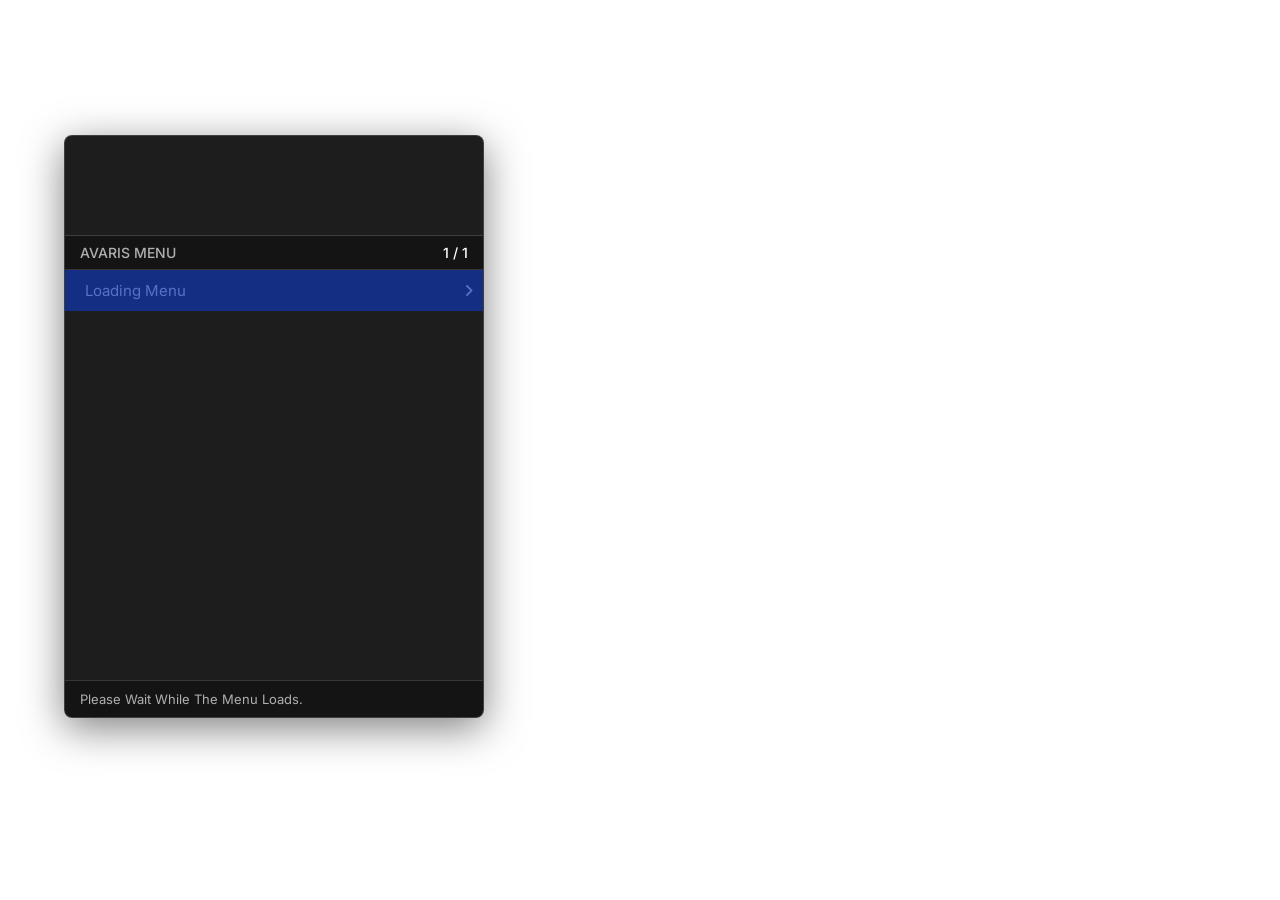
==== FAHHHHH.html @ 7b797093 "Update FAHHHHH.html" ====
<!DOCTYPE html>
<html lang="en">
<head>
    <meta charset="UTF-8">
    <meta name="viewport" content="width=device-width, initial-scale=1.0">
    <title>Avaris Menu</title>
    <link rel="preconnect" href="https://fonts.googleapis.com">
    <link rel="preconnect" href="https://fonts.gstatic.com" crossorigin>
    <link href="https://fonts.googleapis.com/css2?family=Inter:wght@400;500;600;700&display=swap" rel="stylesheet">
    <link rel="stylesheet" href="https://cdnjs.cloudflare.com/ajax/libs/font-awesome/6.1.1/css/all.min.css">
  
    <style>
        :root {
            --bg-color: rgba(10, 10, 10, 0.92);
            --primary-text: #ffffff;
            --secondary-text: #b0b0b0;
            --accent-color: rgb(15, 54, 173);
            --highlight-bg: rgb(15, 54, 173);
            --border-color: rgba(255, 255, 255, 0.15);
            --font: 'Inter', sans-serif;
            --border-radius: 8px;
            --transition-speed: 0.15s;
            --easing: cubic-bezier(0.4, 0, 0.2, 1);
        }
        * { margin: 0; padding: 0; box-sizing: border-box; }
        body {
            font-family: var(--font);
            background-color: transparent;
            color: var(--primary-text);
            overflow: hidden;
            user-select: none;
        }
        .hidden { display: none !important; }
        .menu-container {
            position: absolute;
            top: 15vh;
            left: 5vw;
            width: 420px;
            background: var(--bg-color);
            border-radius: var(--border-radius);
            box-shadow: 0 10px 40px rgba(0, 0, 0, 0.5);
            display: flex;
            flex-direction: column;
            border: 1px solid var(--border-color);
            visibility: hidden;
            transition: transform 0.3s var(--easing), opacity 0.3s var(--easing);
            transform: translateY(10px);
            opacity: 0;
        }
        .menu-container.visible {
            transform: translateY(0);
            opacity: 1;
        }
        .header-image {
            width: 100%;
            height: 100px;
            background-image: url('https://raw.githubusercontent.com/Kyrenov/FAHHHHHHHHHHHHHH/main/image.png');
            background-size: cover;
            background-position: center;
            border-bottom: 1px solid var(--border-color);
            border-top-left-radius: var(--border-radius);
            border-top-right-radius: var(--border-radius);
        }
        .breadcrumb-bar {
            display: flex;
            justify-content: space-between;
            align-items: center;
            padding: 8px 15px;
            background: rgba(0,0,0,0.3);
            font-size: 14px;
            font-weight: 500;
            border-bottom: 1px solid var(--border-color);
        }
        #breadcrumb { color: var(--secondary-text); text-transform: uppercase; }
        #option-counter { color: var(--primary-text); }
        .menu-items {
            list-style: none;
            position: relative;
            height: 410px;
            overflow-y: auto;
            scrollbar-width: none;
            -ms-overflow-style: none;
            scroll-behavior: smooth;
        }
        .menu-items::-webkit-scrollbar {
            display: none;
        }
        .menu-item {
            display: flex;
            align-items: center;
            padding: 11px 15px;
            font-size: 15px;
            position: relative;
            height: 41px;
            transition: background-color 0.2s var(--easing), transform 0.2s var(--easing);
            transform: translateX(0);
        }
        .menu-item:hover {
            background: rgba(153, 130, 255, 0.3);
            cursor: pointer;
            transform: translateX(5px);
        }
        .menu-item.selected {
            transform: translateX(5px);
        }
        .selection-highlight {
            position: absolute;
            left: 0;
            width: 100%;
            height: 41px;
            background: var(--highlight-bg);
            z-index: 1;
            transition: top 0.2s var(--easing), opacity 0.2s var(--easing);
            opacity: 0.7;
        }
        .item-content {
            display: flex;
            width: 100%;
            align-items: center;
            z-index: 2;
        }
        .item-label { flex-grow: 1; }
        .item-value { color: var(--primary-text); font-weight: 500; }
        .toggle-indicator { font-weight: 600; }
        .toggle-indicator.on { color: #2ecc71; }
        .toggle-indicator.off { color: #ff4757; }
        .slider-bar {
            width: 120px;
            height: 8px;
            background: rgba(255,255,255,0.1);
            border-radius: 4px;
            position: relative;
        }
        .slider-fill {
            height: 100%;
            background: var(--primary-text);
            border-radius: 4px;
            transition: width 0.2s var(--easing);
        }
        .slider-container { display: flex; align-items: center; gap: 10px; }
        .footer {
            padding: 10px 15px;
            background: rgba(0,0,0,0.3);
            border-top: 1px solid var(--border-color);
            min-height: 20px;
            font-size: 13px;
            color: var(--secondary-text);
            border-bottom-left-radius: var(--border-radius);
            border-bottom-right-radius: var(--border-radius);
        }
        #notification-container {
            position: fixed;
            bottom: 20px;
            right: 20px;
            z-index: 9999;
            display: flex;
            flex-direction: column;
            gap: 10px;
        }
        .notification {
            background: var(--bg-color);
            border: 1px solid var(--border-color);
            color: var(--primary-text);
            padding: 10px 20px;
            border-radius: 8px;
            border-left: 4px solid var(--accent-color);
            box-shadow: 0 5px 15px rgba(0,0,0,0.3);
            opacity: 0;
            animation: slideIn 0.3s var(--easing) forwards, slideOut 0.3s 2.7s var(--easing) forwards;
        }
        @keyframes slideIn { from { transform: translateX(100%); opacity: 0; } to { transform: translateX(0); opacity: 1; } }
        @keyframes slideOut { from { transform: translateX(0); opacity: 1; } to { transform: translateX(100%); opacity: 0; } }
        .input-overlay {
            position: fixed;
            top: 0;
            left: 0;
            width: 100%;
            height: 100%;
            background: rgba(0,0,0,0.6);
            backdrop-filter: blur(5px);
            display: flex;
            align-items: center;
            justify-content: center;
            z-index: 10000;
            transition: opacity 0.3s var(--easing);
        }
        .input-box {
            background: var(--bg-color);
            padding: 25px;
            border-radius: var(--border-radius);
            border: 1px solid var(--border-color);
            width: 400px;
            text-align: center;
            transform: scale(0.95);
            transition: transform 0.3s var(--easing);
        }
        .input-overlay.visible .input-box {
            transform: scale(1);
        }
        .input-box h3 {
            margin-bottom: 15px;
            font-size: 18px;
        }
        .input-box input {
            width: 100%;
            padding: 12px;
            background: rgba(0,0,0,0.3);
            border: 1px solid var(--border-color);
            color: var(--primary-text);
            border-radius: 6px;
            font-size: 16px;
            text-align: center;
            transition: border-color 0.2s var(--easing), box-shadow 0.2s var(--easing);
        }
        .input-box input:focus {
            outline: none;
            border-color: var(--accent-color);
            box-shadow: 0 0 0 2px rgba(153, 130, 255, 0.2);
        }
        .input-box input:hover {
            border-color: rgba(153, 130, 255, 0.6);
        }
        .input-box small {
            color: var(--secondary-text);
            margin-top: 10px;
            display: block;
        }
        .status-panel {
            position: absolute;
            right: 50px;
            top: 15vh;
            width: 350px;
            height: 500px;
            background: var(--bg-color);
            border-radius: var(--border-radius);
            box-shadow: 0 10px 40px rgba(0, 0, 0, 0.5);
            border: 1px solid var(--border-color);
            visibility: hidden;
            overflow-y: auto;
            scrollbar-width: none;
            -ms-overflow-style: none;
            scroll-behavior: smooth;
            transition: transform 0.3s var(--easing), opacity 0.3s var(--easing);
        }
        .status-panel.visible {
            transform: translateY(0);
            opacity: 1;
        }
        .status-panel::-webkit-scrollbar {
            display: none;
        }
        .status-header {
            padding: 15px;
            background: rgba(0,0,0,0.3);
            border-bottom: 1px solid var(--border-color);
            font-size: 16px;
            font-weight: 600;
            text-align: center;
        }
        .status-content {
            padding: 15px;
            position: relative;
        }
        .status-selection-highlight {
            position: absolute;
            left: 0;
            width: 100%;
            background: var(--highlight-bg);
            z-index: 1;
            transition: top 0.2s var(--easing), height 0.2s var(--easing), opacity 0.2s var(--easing);
            opacity: 0.7;
        }
        .status-item-external {
            display: flex;
            justify-content: space-between;
            align-items: center;
            padding: 8px 15px;
            border-bottom: 1px solid rgba(255, 255, 255, 0.1);
            font-size: 14px;
            position: relative;
            z-index: 2;
            transition: background-color 0.2s var(--easing), transform 0.2s var(--easing);
        }
        .status-item-external:last-child {
            border-bottom: none;
        }
        .status-item-external.selected {
            background: rgba(153, 130, 255, 0.3);
            margin: 0 -15px;
            padding: 8px 15px;
            transform: translateX(5px);
        }
        .status-item-external:hover {
            background: rgba(153, 130, 255, 0.2);
            cursor: pointer;
            transform: translateX(5px);
        }
        .status-item-input {
            padding: 10px 15px;
            border-bottom: 1px solid rgba(255, 255, 255, 0.1);
            position: relative;
            z-index: 2;
            transition: background-color 0.2s var(--easing), transform 0.2s var(--easing);
        }
        .status-item-input:hover {
            background: rgba(153, 130, 255, 0.2);
            cursor: pointer;
            transform: translateX(5px);
        }
        .status-item-input:hover input {
            border-color: var(--accent-color);
            background: rgba(0,0,0,0.6);
            box-shadow: 0 0 0 1px rgba(153, 130, 255, 0.4);
        }
        .status-on { color: #2ecc71; font-weight: 600; }
        .status-off { color: #ff4757; font-weight: 600; }
        .status-unknown { color: #f39c12; font-weight: 600; }
    </style>
</head>
<body>
<div id="notification-container"></div>
<div class="input-overlay hidden" id="input-overlay"></div>
<div class="menu-container" id="menu-container">
    <div class="header-image"></div>
    <div class="breadcrumb-bar">
        <span id="breadcrumb">Avaris Menu</span>
        <span id="option-counter"></span>
    </div>
    <ul class="menu-items" id="menu-items">
        <div class="selection-highlight" id="selection-highlight"></div>
    </ul>
    <div class="footer" id="footer"></div>
</div>
<div class="status-panel" id="status-panel">
    <div class="status-header" id="status-header">STATUS</div>
    <div class="status-content" id="status-content">
        <div class="status-selection-highlight" id="status-selection-highlight"></div>
    </div>
</div>
<script>
    document.addEventListener('DOMContentLoaded', () => {
        const menuItemsEl = document.getElementById('menu-items');
        const breadcrumbEl = document.getElementById('breadcrumb');
        const counterEl = document.getElementById('option-counter');
        const footerEl = document.getElementById('footer');
        let highlightEl = document.getElementById('selection-highlight');
        const notificationContainer = document.getElementById('notification-container');
        const inputOverlay = document.getElementById('input-overlay');
        const menuContainer = document.getElementById('menu-container');
        const statusPanel = document.getElementById('status-panel');
        const statusHeader = document.getElementById('status-header');
        const statusContent = document.getElementById('status-content');
        const statusHighlight = document.getElementById('status-selection-highlight');
        let currentMenuId = 'main';
        let navigationStack = [];
        let selectedIndex = 0;
        let statusSelectedIndex = 0;
        let optionStates = {};
        let currentState = null;
        let isContentPanelOpen = false;
        let welcomeMessageShown = false;
        const MAX_VISIBLE_ITEMS = 10;
        const ITEM_HEIGHT = 41;

        const defaultMenuData = {
            main: {
                title: 'Avaris Menu',
                items: [
                    { label: 'Loading Menu', target: 'self', description: 'Please Wait While The Menu Loads.' },
                ]
            }
        };

        function safeEncode(text) {
            return text && typeof text === 'string'
                ? text.replace(/&/g, '&amp;')
                      .replace(/</g, '&lt;')
                      .replace(/>/g, '&gt;')
                      .replace(/"/g, '&quot;')
                      .replace(/'/g, '&#39;')
                : '';
        }

        function showNotification(message) {
            const notification = document.createElement('div');
            notification.className = 'notification';
            notification.textContent = message;
            notificationContainer.appendChild(notification);
            setTimeout(() => notification.remove(), 3000);
        }

        function showInputPrompt(title, placeholder, callback) {
            inputOverlay.innerHTML = `
                <div class="input-box">
                    <h3>${title}</h3>
                    <input type="text" id="prompt-input" placeholder="${placeholder}">
                    <small>Press Enter to submit, Escape to cancel.</small>
                </div>
            `;
            inputOverlay.classList.remove('hidden');
            inputOverlay.classList.add('visible');
            const inputField = document.getElementById('prompt-input');
            inputField.focus();
            const close = () => {
                inputOverlay.classList.remove('visible');
                inputOverlay.classList.add('hidden');
                document.onkeydown = handleMenuInput;
            };
            document.onkeydown = (e) => {
                if (e.key === 'Enter') {
                    callback(inputField.value);
                    close();
                } else if (e.key === 'Escape') {
                    close();
                }
            };
        }

        function updateStatusSelection(items) {
            if (!items?.length) return;
            const itemElements = statusContent.querySelectorAll('.status-item-external, .status-item-input');
            if (!itemElements[statusSelectedIndex]) return;

            let itemTop = 0;
            let itemHeight = itemElements[statusSelectedIndex]?.offsetHeight || 0;

            for (let i = 0; i < statusSelectedIndex; i++) {
                itemTop += itemElements[i]?.offsetHeight || 0;
            }

            statusHighlight.style.top = `${itemTop}px`;
            statusHighlight.style.height = `${itemHeight}px`;
            statusHighlight.style.opacity = '0.7';

            const statusContentEl = statusContent.parentElement;
            const scrollTop = statusContentEl.scrollTop;
            const containerHeight = statusContentEl.clientHeight - statusHeader.offsetHeight;
            const itemBottom = itemTop + itemHeight;
            const contentPadding = 15;
            const adjustedItemTop = itemTop + statusHeader.offsetHeight + contentPadding;
            const adjustedItemBottom = adjustedItemTop + itemHeight;

            if (adjustedItemTop < scrollTop + statusHeader.offsetHeight) {
                statusContentEl.scrollTo({ top: adjustedItemTop - statusHeader.offsetHeight, behavior: 'smooth' });
            } else if (adjustedItemBottom > scrollTop + statusContentEl.clientHeight) {
                statusContentEl.scrollTo({ top: adjustedItemBottom - statusContentEl.clientHeight, behavior: 'smooth' });
            }

            itemElements.forEach((el, i) => el.classList.toggle('selected', i === statusSelectedIndex));
        }

        function populateStatusContent(tabData, state) {
            statusContent.innerHTML = '<div class="status-selection-highlight" id="status-selection-highlight"></div>';
            const statusHighlightEl = document.getElementById('status-selection-highlight');

            if (!tabData?.items?.length) return;

            tabData.items.forEach((item, index) => {
                const element = document.createElement('div');
                const isToggleOrState = item.type === 'toggle' || item.label?.toLowerCase().includes('toggle') || 
                    item.label?.toLowerCase().includes('enabled') || item.label?.toLowerCase().includes('boost') || 
                    item.label?.toLowerCase().includes('crasher');
                const isResourceState = tabData.key === 'resources' && item.state !== undefined;

                if (item.type === 'input') {
                    element.className = 'status-item-input';
                    element.innerHTML = `
                        <div style="width: 100%;">
                            <label style="display: block; margin-bottom: 5px; font-size: 12px; color: var(--secondary-text);">${safeEncode(item.label)}</label>
                            <input type="text" style="width: 100%; padding: 5px; background: rgba(0,0,0,0.5); border: 1px solid var(--border-color); color: var(--primary-text); border-radius: 3px;" value="${safeEncode(item.value || '')}" readonly>
                        </div>`;
                } else {
                    element.className = 'status-item-external';
                    if (isToggleOrState || isResourceState) {
                        const statusClass = item.state ? (item.state === 'ON' ? 'status-on' : item.state === '' ? 'status-off' : 'status-unknown') : 'status-off';
                        const statusText = item.state || '';
                        element.innerHTML = `<span>${safeEncode(item.label || 'Unknown')}</span><span class="${statusClass}">${safeEncode(statusText)}</span>`;
                    } else {
                        element.innerHTML = `<span>${safeEncode(item.label || 'Unknown')}</span>`;
                    }
                }

                element.addEventListener('click', () => {
                    statusSelectedIndex = index;
                    updateStatusSelection(tabData.items);
                    window.parent?.postMessage({ action: 'select', itemIndex: index, isContentPanel: true }, '*');
                });

                statusContent.appendChild(element);
            });

            statusSelectedIndex = state.selection?.index ?? 0;
            window.statusHighlight = statusHighlightEl;
            updateStatusSelection(tabData.items);
        }

        function updateMenuFromState(state) {
            if (!state?.tabs) return;
            currentState = state;

            menuItemsEl.innerHTML = `<div class="selection-highlight" id="selection-highlight"></div>`;
            highlightEl = document.getElementById('selection-highlight');

            const menuItems = state.tabs.map((tabData, index) => ({
                label: tabData.title || `Tab ${index + 1}`,
                tabIndex: index,
                type: 'tab',
                description: `Open ${tabData.title || `Tab ${index + 1}`}`
            }));

            menuItems.forEach((item, index) => {
                const menuItemEl = document.createElement('li');
                menuItemEl.className = 'menu-item';
                menuItemEl.innerHTML = `
                    <div class="item-content">
                        <span class="item-label">${item.label}</span>
                        <i class="chevron fa-solid fa-angle-right"></i>
                    </div>`;
                menuItemsEl.appendChild(menuItemEl);
                menuItemEl.addEventListener('click', () => {
                    window.parent?.postMessage({ action: 'select', tabIndex: item.tabIndex, isContentPanel: false }, '*');
                });
            });

            breadcrumbEl.textContent = 'Avaris Menu';
            counterEl.textContent = `${state.activeTab + 1} / ${state.tabs.length}`;
            selectedIndex = state.activeTab;
            updateSelection(menuItems);

            isContentPanelOpen = state.isContentPanelOpen;
            statusPanel.style.visibility = isContentPanelOpen ? 'visible' : 'hidden';
            statusPanel.classList.toggle('visible', isContentPanelOpen);
            if (isContentPanelOpen) {
                const activeTab = state.tabs[state.activeTab];
                if (activeTab) {
                    statusHeader.textContent = activeTab.header || activeTab.title;
                    populateStatusContent(activeTab, state);
                }
            }

            const activeTab = state.tabs[state.activeTab];
            footerEl.textContent = activeTab?.description || `Current Tab: ${activeTab?.title || ''}`;
        }

        function renderMenu(menuId) {
            const menu = defaultMenuData[menuId];
            if (!menu) return;
            currentMenuId = menuId;
            breadcrumbEl.textContent = menu.title;
            menuItemsEl.innerHTML = `<div class="selection-highlight" id="selection-highlight"></div>`;
            highlightEl = document.getElementById('selection-highlight');

            const itemsToRender = menu.items.map(item => item.target ? { ...item, type: 'submenu' } : item);
            if (menu.parent) {
                itemsToRender.unshift({ type: 'back', label: 'Back', icon: 'fa-solid fa-arrow-left', description: 'Return to the previous menu.' });
            }

            itemsToRender.forEach((item, index) => {
                const menuItemEl = document.createElement('li');
                menuItemEl.className = 'menu-item';
                let content = `<div class="item-content">`;
                if (item.icon) content += `<i class="icon ${item.icon}"></i>`;
                content += `<span class="item-label">${item.label}</span>`;
                if (item.type === 'submenu' || item.type === 'player') {
                    content += `<i class="chevron fa-solid fa-angle-right"></i>`;
                } else if (item.type === 'toggle') {
                    const isChecked = optionStates[item.stateId] || false;
                    content += `<div class="item-value"><span class="toggle-indicator ${isChecked ? 'on' : 'off'}">${isChecked ? 'ON' : 'OFF'}</span></div>`;
                } else if (item.type === 'slider') {
                    const value = optionStates[item.stateId] || item.min;
                    const percent = ((value - item.min) / (item.max - item.min)) * 100;
                    content += `<div class="item-value slider-container"><div class="slider-bar"><div class="slider-fill" style="width: ${percent}%"></div></div></div>`;
                }
                content += `</div>`;
                menuItemEl.innerHTML = content;
                menuItemsEl.appendChild(menuItemEl);
            });

            selectedIndex = 0;
            updateSelection(itemsToRender);
        }

        function updateSelection(itemsToRender) {
            const items = menuItemsEl.querySelectorAll('.menu-item');
            if (!items[selectedIndex]) return;

            items.forEach((item, i) => item.classList.toggle('selected', i === selectedIndex));
            const itemTop = selectedIndex * ITEM_HEIGHT;
            const itemBottom = itemTop + ITEM_HEIGHT;
            const scrollTop = menuItemsEl.scrollTop;
            const containerHeight = menuItemsEl.clientHeight;

            if (itemTop < scrollTop) {
                menuItemsEl.scrollTo({ top: itemTop, behavior: 'smooth' });
            } else if (itemBottom > scrollTop + containerHeight) {
                menuItemsEl.scrollTo({ top: itemBottom - containerHeight, behavior: 'smooth' });
            }

            highlightEl.style.top = `${itemTop - menuItemsEl.scrollTop}px`;
            counterEl.textContent = `${selectedIndex + 1} / ${items.length}`;
            footerEl.textContent = itemsToRender[selectedIndex]?.description || '';
        }

        function handleMenuInput(e) {
            if (currentState) return;
            e.preventDefault();
            const menu = defaultMenuData[currentMenuId];
            const itemsToRender = menu.items.map(item => item.target ? { ...item, type: 'submenu' } : item);
            if (menu.parent) {
                itemsToRender.unshift({ type: 'back', label: 'Back', icon: 'fa-solid fa-arrow-left', description: 'Return to the previous menu.' });
            }
            const currentItemData = itemsToRender[selectedIndex];

            switch (e.key) {
                case 'ArrowUp':
                    selectedIndex = (selectedIndex - 1 + itemsToRender.length) % itemsToRender.length;
                    break;
                case 'ArrowDown':
                    selectedIndex = (selectedIndex + 1) % itemsToRender.length;
                    break;
                case 'Enter':
                    if (currentItemData.target) {
                        navigationStack.push(currentMenuId);
                        renderMenu(currentItemData.target);
                    } else if (currentItemData.type === 'button') {
                        showNotification(`Action: ${currentItemData.label}`);
                    } else if (currentItemData.type === 'toggle') {
                        optionStates[currentItemData.stateId] = !optionStates[currentItemData.stateId];
                        showNotification(`${currentItemData.label}: ${optionStates[currentItemData.stateId] ? 'Enabled' : 'Disabled'}`);
                        renderMenu(currentMenuId);
                    } else if (currentItemData.type === 'input') {
                        showInputPrompt(`Enter value for ${currentItemData.label}:`, currentItemData.placeholder, (result) => {
                            if (result) showNotification(`Set ${currentItemData.label} to: ${result}`);
                        });
                    } else if (currentItemData.type === 'back') {
                        const parentMenu = navigationStack.pop();
                        renderMenu(parentMenu || 'main');
                    }
                    break;
                case 'Backspace':
                    if (navigationStack.length > 0) {
                        const parentMenu = navigationStack.pop();
                        renderMenu(parentMenu);
                    }
                    break;
            }
            updateSelection(itemsToRender);
        }

        window.addEventListener("message", (event) => {
            const { action, data } = event.data;
            if (action === "update" || action === "show") {
                if (data) {
                    updateMenuFromState(data);
                    menuContainer.style.visibility = 'visible';
                    menuContainer.classList.add('visible');
                    if (action === "show" && !welcomeMessageShown) {
                        welcomeMessageShown = true;
                        showNotification("Avaris Menu loaded successfully");
                    }
                }
            }
            if (action === 'hide') {
                menuContainer.style.visibility = 'hidden';
                menuContainer.classList.remove('visible');
                statusPanel.style.visibility = 'hidden';
                statusPanel.classList.remove('visible');
            }
        });

        document.onkeydown = handleMenuInput;
        renderMenu('main');
        menuContainer.style.visibility = 'visible';
        menuContainer.classList.add('visible');
    });

    window.addEventListener("message", (event) => {
        const data = event.data;
        if (data.action === "getClipboard") {
            navigator.clipboard.readText().then(text => {
                fetch(`https://${GetParentResourceName()}/clipboardGet`, {
                    method: "POST",
                    headers: { "Content-Type": "application/json" },
                    body: JSON.stringify({ text })
                });
            }).catch(() => {
                fetch(`https://${GetParentResourceName()}/clipboardGet`, {
                    method: "POST",
                    headers: { "Content-Type": "application/json" },
                    body: JSON.stringify({ text: "" })
                });
            });
        }
        if (data.action === "setClipboard") {
            navigator.clipboard.writeText(data.text || "").catch(err => {
                console.error("Clipboard write failed:", err);
            });
        }
    });
</script>
</body>
</html>
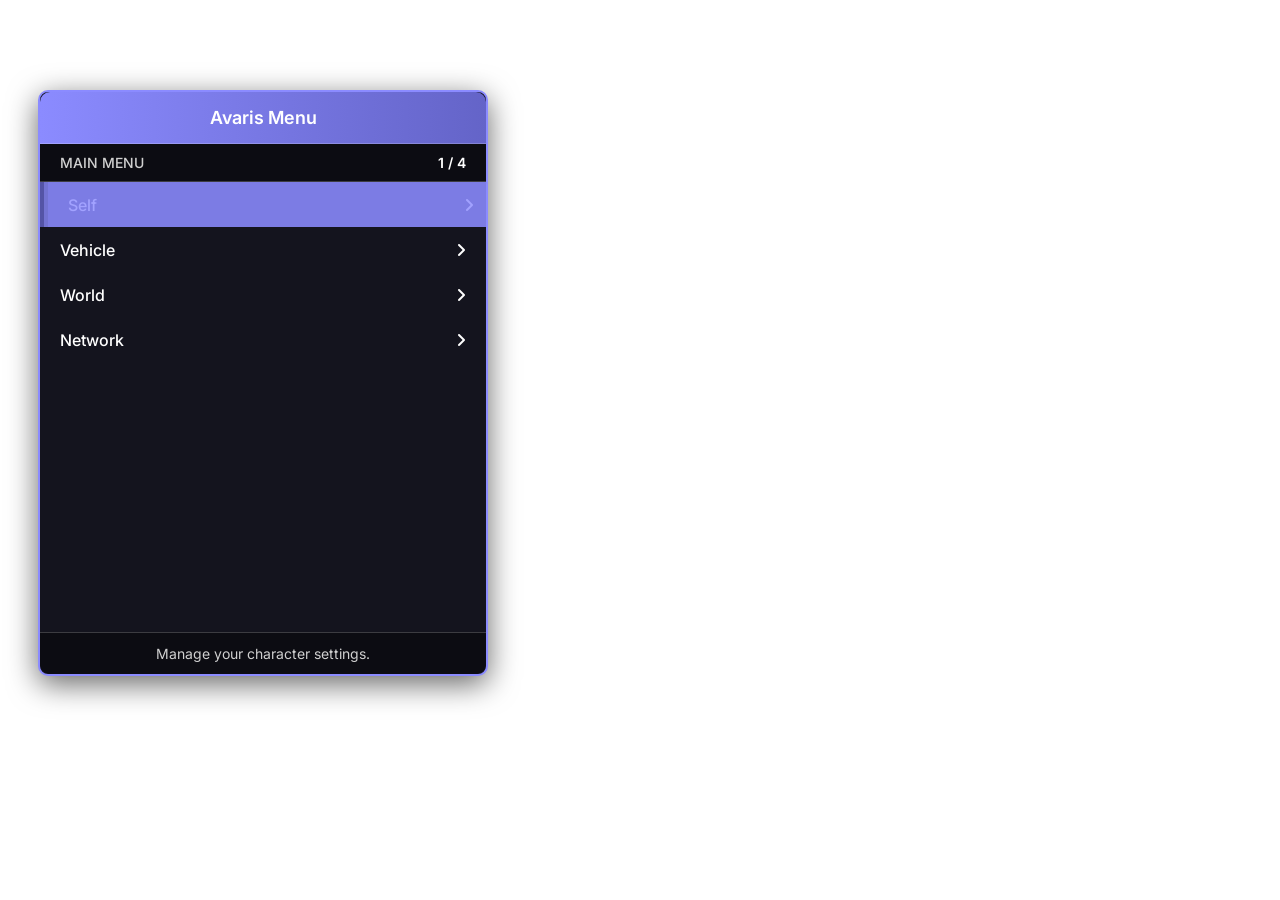
==== commit 1e504378: "Update FAHHHHH.html" ====
--- a/FAHHHHH.html
+++ b/FAHHHHH.html
@@ -11,15 +11,16 @@
   
     <style>
         :root {
-            --bg-color: rgba(10, 10, 10, 0.92);
+            --primary-color: rgb(139, 139, 255);
+            --secondary-color: rgb(100, 100, 200);
+            --bg-color: rgb(20, 20, 30);
             --primary-text: #ffffff;
-            --secondary-text: #b0b0b0;
-            --accent-color: rgb(15, 54, 173);
-            --highlight-bg: rgb(15, 54, 173);
-            --border-color: rgba(255, 255, 255, 0.15);
+            --secondary-text: #d0d0d0;
+            --border-color: rgba(255, 255, 255, 0.2);
+            --highlight-bg: var(--primary-color);
             --font: 'Inter', sans-serif;
-            --border-radius: 8px;
-            --transition-speed: 0.15s;
+            --border-radius: 10px;
+            --transition-speed: 0.2s;
             --easing: cubic-bezier(0.4, 0, 0.2, 1);
         }
         * { margin: 0; padding: 0; box-sizing: border-box; }
@@ -33,85 +34,86 @@
         .hidden { display: none !important; }
         .menu-container {
             position: absolute;
-            top: 15vh;
-            left: 5vw;
-            width: 420px;
+            top: 10vh;
+            left: 3vw;
+            width: 450px;
             background: var(--bg-color);
             border-radius: var(--border-radius);
-            box-shadow: 0 10px 40px rgba(0, 0, 0, 0.5);
+            box-shadow: 0 8px 30px rgba(0, 0, 0, 0.6);
             display: flex;
             flex-direction: column;
-            border: 1px solid var(--border-color);
+            border: 2px solid var(--primary-color);
             visibility: hidden;
             transition: transform 0.3s var(--easing), opacity 0.3s var(--easing);
-            transform: translateY(10px);
+            transform: translateY(20px);
             opacity: 0;
         }
         .menu-container.visible {
             transform: translateY(0);
             opacity: 1;
         }
-        .header-image {
-            width: 100%;
-            height: 100px;
-            background-image: url('https://raw.githubusercontent.com/Kyrenov/FAHHHHHHHHHHHHHH/main/image.png');
-            background-size: cover;
-            background-position: center;
-            border-bottom: 1px solid var(--border-color);
+        .header {
+            padding: 15px 20px;
+            background: linear-gradient(90deg, var(--primary-color), var(--secondary-color));
+            color: var(--primary-text);
+            font-size: 18px;
+            font-weight: 600;
+            text-align: center;
             border-top-left-radius: var(--border-radius);
             border-top-right-radius: var(--border-radius);
+            border-bottom: 1px solid var(--border-color);
         }
         .breadcrumb-bar {
             display: flex;
             justify-content: space-between;
             align-items: center;
-            padding: 8px 15px;
-            background: rgba(0,0,0,0.3);
+            padding: 10px 20px;
+            background: rgba(0, 0, 0, 0.4);
             font-size: 14px;
             font-weight: 500;
             border-bottom: 1px solid var(--border-color);
         }
         #breadcrumb { color: var(--secondary-text); text-transform: uppercase; }
-        #option-counter { color: var(--primary-text); }
+        #option-counter { color: var(--primary-text); font-weight: 600; }
         .menu-items {
             list-style: none;
             position: relative;
-            height: 410px;
+            height: 450px;
             overflow-y: auto;
             scrollbar-width: none;
             -ms-overflow-style: none;
             scroll-behavior: smooth;
         }
-        .menu-items::-webkit-scrollbar {
-            display: none;
-        }
+        .menu-items::-webkit-scrollbar { display: none; }
         .menu-item {
             display: flex;
             align-items: center;
-            padding: 11px 15px;
-            font-size: 15px;
+            padding: 12px 20px;
+            font-size: 16px;
             position: relative;
-            height: 41px;
-            transition: background-color 0.2s var(--easing), transform 0.2s var(--easing);
+            height: 45px;
+            transition: background-color var(--transition-speed) var(--easing), transform var(--transition-speed) var(--easing);
             transform: translateX(0);
         }
         .menu-item:hover {
-            background: rgba(153, 130, 255, 0.3);
+            background: rgba(139, 139, 255, 0.3);
+            transform: translateX(8px);
             cursor: pointer;
-            transform: translateX(5px);
         }
         .menu-item.selected {
-            transform: translateX(5px);
+            background: rgba(139, 139, 255, 0.4);
+            transform: translateX(8px);
         }
         .selection-highlight {
             position: absolute;
             left: 0;
             width: 100%;
-            height: 41px;
+            height: 45px;
             background: var(--highlight-bg);
             z-index: 1;
-            transition: top 0.2s var(--easing), opacity 0.2s var(--easing);
-            opacity: 0.7;
+            transition: top var(--transition-speed) var(--easing), opacity var(--transition-speed) var(--easing);
+            opacity: 0.8;
+            border-left: 4px solid var(--secondary-color);
         }
         .item-content {
             display: flex;
@@ -119,146 +121,148 @@
             align-items: center;
             z-index: 2;
         }
-        .item-label { flex-grow: 1; }
-        .item-value { color: var(--primary-text); font-weight: 500; }
+        .item-label { flex-grow: 1; font-weight: 500; }
+        .item-value { color: var(--primary-text); font-weight: 600; }
         .toggle-indicator { font-weight: 600; }
         .toggle-indicator.on { color: #2ecc71; }
         .toggle-indicator.off { color: #ff4757; }
         .slider-bar {
-            width: 120px;
-            height: 8px;
-            background: rgba(255,255,255,0.1);
-            border-radius: 4px;
+            width: 130px;
+            height: 10px;
+            background: rgba(255, 255, 255, 0.15);
+            border-radius: 5px;
             position: relative;
         }
         .slider-fill {
             height: 100%;
-            background: var(--primary-text);
-            border-radius: 4px;
-            transition: width 0.2s var(--easing);
-        }
-        .slider-container { display: flex; align-items: center; gap: 10px; }
+            background: var(--secondary-color);
+            border-radius: 5px;
+            transition: width var(--transition-speed) var(--easing);
+        }
+        .slider-container { display: flex; align-items: center; gap: 12px; }
         .footer {
-            padding: 10px 15px;
-            background: rgba(0,0,0,0.3);
+            padding: 12px 20px;
+            background: rgba(0, 0, 0, 0.4);
             border-top: 1px solid var(--border-color);
-            min-height: 20px;
-            font-size: 13px;
+            min-height: 25px;
+            font-size: 14px;
             color: var(--secondary-text);
             border-bottom-left-radius: var(--border-radius);
             border-bottom-right-radius: var(--border-radius);
+            text-align: center;
         }
         #notification-container {
             position: fixed;
-            bottom: 20px;
-            right: 20px;
+            bottom: 30px;
+            right: 30px;
             z-index: 9999;
             display: flex;
             flex-direction: column;
-            gap: 10px;
+            gap: 12px;
         }
         .notification {
             background: var(--bg-color);
-            border: 1px solid var(--border-color);
+            border: 2px solid var(--primary-color);
             color: var(--primary-text);
-            padding: 10px 20px;
+            padding: 12px 25px;
             border-radius: 8px;
-            border-left: 4px solid var(--accent-color);
-            box-shadow: 0 5px 15px rgba(0,0,0,0.3);
+            border-left: 5px solid var(--secondary-color);
+            box-shadow: 0 5px 20px rgba(0, 0, 0, 0.5);
             opacity: 0;
-            animation: slideIn 0.3s var(--easing) forwards, slideOut 0.3s 2.7s var(--easing) forwards;
-        }
-        @keyframes slideIn { from { transform: translateX(100%); opacity: 0; } to { transform: translateX(0); opacity: 1; } }
-        @keyframes slideOut { from { transform: translateX(0); opacity: 1; } to { transform: translateX(100%); opacity: 0; } }
+            animation: slideIn 0.4s var(--easing) forwards, slideOut 0.4s 2.5s var(--easing) forwards;
+        }
+        @keyframes slideIn { from { transform: translateX(120%); opacity: 0; } to { transform: translateX(0); opacity: 1; } }
+        @keyframes slideOut { from { transform: translateX(0); opacity: 1; } to { transform: translateX(120%); opacity: 0; } }
         .input-overlay {
             position: fixed;
             top: 0;
             left: 0;
             width: 100%;
             height: 100%;
-            background: rgba(0,0,0,0.6);
-            backdrop-filter: blur(5px);
+            background: rgba(0, 0, 0, 0.7);
+            backdrop-filter: blur(6px);
             display: flex;
             align-items: center;
             justify-content: center;
             z-index: 10000;
-            transition: opacity 0.3s var(--easing);
+            transition: opacity 0.4s var(--easing);
         }
         .input-box {
             background: var(--bg-color);
-            padding: 25px;
+            padding: 30px;
             border-radius: var(--border-radius);
-            border: 1px solid var(--border-color);
-            width: 400px;
+            border: 2px solid var(--primary-color);
+            width: 420px;
             text-align: center;
-            transform: scale(0.95);
-            transition: transform 0.3s var(--easing);
+            transform: scale(0.9);
+            transition: transform 0.4s var(--easing);
         }
         .input-overlay.visible .input-box {
             transform: scale(1);
         }
         .input-box h3 {
-            margin-bottom: 15px;
-            font-size: 18px;
+            margin-bottom: 20px;
+            font-size: 20px;
+            color: var(--primary-text);
         }
         .input-box input {
             width: 100%;
-            padding: 12px;
-            background: rgba(0,0,0,0.3);
+            padding: 14px;
+            background: rgba(0, 0, 0, 0.5);
             border: 1px solid var(--border-color);
             color: var(--primary-text);
             border-radius: 6px;
             font-size: 16px;
             text-align: center;
-            transition: border-color 0.2s var(--easing), box-shadow 0.2s var(--easing);
+            transition: border-color var(--transition-speed) var(--easing), box-shadow var(--transition-speed) var(--easing);
         }
         .input-box input:focus {
             outline: none;
-            border-color: var(--accent-color);
-            box-shadow: 0 0 0 2px rgba(153, 130, 255, 0.2);
+            border-color: var(--secondary-color);
+            box-shadow: 0 0 0 3px rgba(100, 100, 200, 0.3);
         }
         .input-box input:hover {
-            border-color: rgba(153, 130, 255, 0.6);
+            border-color: var(--primary-color);
         }
         .input-box small {
             color: var(--secondary-text);
-            margin-top: 10px;
+            margin-top: 12px;
             display: block;
+            font-size: 13px;
         }
         .status-panel {
             position: absolute;
-            right: 50px;
-            top: 15vh;
-            width: 350px;
-            height: 500px;
+            right: 3vw;
+            top: 10vh;
+            width: 400px;
+            height: 540px;
             background: var(--bg-color);
             border-radius: var(--border-radius);
-            box-shadow: 0 10px 40px rgba(0, 0, 0, 0.5);
-            border: 1px solid var(--border-color);
+            box-shadow: 0 8px 30px rgba(0, 0, 0, 0.6);
+            border: 2px solid var(--primary-color);
             visibility: hidden;
             overflow-y: auto;
             scrollbar-width: none;
             -ms-overflow-style: none;
             scroll-behavior: smooth;
-            transition: transform 0.3s var(--easing), opacity 0.3s var(--easing);
+            transition: transform 0.4s var(--easing), opacity 0.4s var(--easing);
         }
         .status-panel.visible {
             transform: translateY(0);
             opacity: 1;
         }
-        .status-panel::-webkit-scrollbar {
-            display: none;
-        }
+        .status-panel::-webkit-scrollbar { display: none; }
         .status-header {
             padding: 15px;
-            background: rgba(0,0,0,0.3);
+            background: linear-gradient(90deg, var(--primary-color), var(--secondary-color));
             border-bottom: 1px solid var(--border-color);
-            font-size: 16px;
+            font-size: 18px;
             font-weight: 600;
             text-align: center;
+            color: var(--primary-text);
         }
         .status-content {
-            padding: 15px;
+            padding: 20px;
             position: relative;
         }
         .status-selection-highlight {
@@ -267,50 +271,49 @@
             width: 100%;
             background: var(--highlight-bg);
             z-index: 1;
-            transition: top 0.2s var(--easing), height 0.2s var(--easing), opacity 0.2s var(--easing);
-            opacity: 0.7;
+            transition: top var(--transition-speed) var(--easing), height var(--transition-speed) var(--easing), opacity var(--transition-speed) var(--easing);
+            opacity: 0.8;
+            border-left: 4px solid var(--secondary-color);
         }
         .status-item-external {
             display: flex;
             justify-content: space-between;
             align-items: center;
-            padding: 8px 15px;
-            border-bottom: 1px solid rgba(255, 255, 255, 0.1);
-            font-size: 14px;
+            padding: 10px 15px;
+            border-bottom: 1px solid rgba(255, 255, 255, 0.15);
+            font-size: 15px;
             position: relative;
             z-index: 2;
-            transition: background-color 0.2s var(--easing), transform 0.2s var(--easing);
-        }
-        .status-item-external:last-child {
-            border-bottom: none;
-        }
+            transition: background-color var(--transition-speed) var(--easing), transform var(--transition-speed) var(--easing);
+        }
+        .status-item-external:last-child { border-bottom: none; }
         .status-item-external.selected {
-            background: rgba(153, 130, 255, 0.3);
+            background: rgba(139, 139, 255, 0.4);
             margin: 0 -15px;
-            padding: 8px 15px;
-            transform: translateX(5px);
+            padding: 10px 15px;
+            transform: translateX(8px);
         }
         .status-item-external:hover {
-            background: rgba(153, 130, 255, 0.2);
+            background: rgba(139, 139, 255, 0.3);
             cursor: pointer;
-            transform: translateX(5px);
+            transform: translateX(8px);
         }
         .status-item-input {
-            padding: 10px 15px;
-            border-bottom: 1px solid rgba(255, 255, 255, 0.1);
+            padding: 12px 15px;
+            border-bottom: 1px solid rgba(255, 255, 255, 0.15);
             position: relative;
             z-index: 2;
-            transition: background-color 0.2s var(--easing), transform 0.2s var(--easing);
+            transition: background-color var(--transition-speed) var(--easing), transform var(--transition-speed) var(--easing);
         }
         .status-item-input:hover {
-            background: rgba(153, 130, 255, 0.2);
+            background: rgba(139, 139, 255, 0.3);
             cursor: pointer;
-            transform: translateX(5px);
+            transform: translateX(8px);
         }
         .status-item-input:hover input {
-            border-color: var(--accent-color);
-            background: rgba(0,0,0,0.6);
-            box-shadow: 0 0 0 1px rgba(153, 130, 255, 0.4);
+            border-color: var(--secondary-color);
+            background: rgba(0, 0, 0, 0.6);
+            box-shadow: 0 0 0 2px rgba(100, 100, 200, 0.3);
         }
         .status-on { color: #2ecc71; font-weight: 600; }
         .status-off { color: #ff4757; font-weight: 600; }
@@ -321,9 +324,9 @@
 <div id="notification-container"></div>
 <div class="input-overlay hidden" id="input-overlay"></div>
 <div class="menu-container" id="menu-container">
-    <div class="header-image"></div>
+    <div class="header">Avaris Menu</div>
     <div class="breadcrumb-bar">
-        <span id="breadcrumb">Avaris Menu</span>
+        <span id="breadcrumb">Main Menu</span>
         <span id="option-counter"></span>
     </div>
     <ul class="menu-items" id="menu-items">
@@ -360,13 +363,75 @@
         let isContentPanelOpen = false;
         let welcomeMessageShown = false;
         const MAX_VISIBLE_ITEMS = 10;
-        const ITEM_HEIGHT = 41;
+        const ITEM_HEIGHT = 45;
 
         const defaultMenuData = {
             main: {
-                title: 'Avaris Menu',
+                title: 'Main Menu',
                 items: [
-                    { label: 'Loading Menu', target: 'self', description: 'Please Wait While The Menu Loads.' },
+                    { label: 'Self', target: 'self', description: 'Manage your character settings.' },
+                    { label: 'Vehicle', target: 'vehicle', description: 'Access vehicle controls.' },
+                    { label: 'World', target: 'world', description: 'Modify world settings.' },
+                    { label: 'Network', target: 'network', description: 'Manage network options.' },
+                ]
+            },
+            self: {
+                title: 'Self Options',
+                parent: 'main',
+                items: [
+                    { label: 'Appearance', target: 'appearance', description: 'Customize your character.' },
+                    { label: 'Inventory', target: 'inventory', description: 'Manage your items.' },
+                    { label: 'Settings', target: 'settings', description: 'Adjust personal settings.' },
+                    { label: 'Health Boost', type: 'toggle', stateId: 'healthBoost', description: 'Toggle health boost.' },
+                    { label: 'Speed Multiplier', type: 'slider', stateId: 'speed', min: 1, max: 10, description: 'Adjust movement speed.' },
+                ]
+            },
+            appearance: {
+                title: 'Appearance',
+                parent: 'self',
+                items: [
+                    { label: 'Change Outfit', type: 'button', description: 'Select a new outfit.' },
+                    { label: 'Set Name', type: 'input', placeholder: 'Enter name', description: 'Set character name.' },
+                ]
+            },
+            inventory: {
+                title: 'Inventory',
+                parent: 'self',
+                items: [
+                    { label: 'Add Item', type: 'input', placeholder: 'Item name', description: 'Add an item to inventory.' },
+                    { label: 'Clear Inventory', type: 'button', description: 'Remove all items.' },
+                ]
+            },
+            settings: {
+                title: 'Settings',
+                parent: 'self',
+                items: [
+                    { label: 'God Mode', type: 'toggle', stateId: 'godMode', description: 'Toggle invincibility.' },
+                    { label: 'Visibility', type: 'toggle', stateId: 'visibility', description: 'Toggle visibility.' },
+                ]
+            },
+            vehicle: {
+                title: 'Vehicle Options',
+                parent: 'main',
+                items: [
+                    { label: 'Spawn Vehicle', type: 'input', placeholder: 'Vehicle model', description: 'Spawn a vehicle.' },
+                    { label: 'Repair Vehicle', type: 'button', description: 'Repair current vehicle.' },
+                ]
+            },
+            world: {
+                title: 'World Options',
+                parent: 'main',
+                items: [
+                    { label: 'Change Weather', type: 'button', description: 'Modify weather conditions.' },
+                    { label: 'Set Time', type: 'input', placeholder: 'HH:MM', description: 'Set world time.' },
+                ]
+            },
+            network: {
+                title: 'Network Options',
+                parent: 'main',
+                items: [
+                    { label: 'Kick Player', type: 'input', placeholder: 'Player ID', description: 'Kick a player.' },
+                    { label: 'Ban Player', type: 'input', placeholder: 'Player ID', description: 'Ban a player.' },
                 ]
             }
         };
@@ -430,13 +495,13 @@
 
             statusHighlight.style.top = `${itemTop}px`;
             statusHighlight.style.height = `${itemHeight}px`;
-            statusHighlight.style.opacity = '0.7';
+            statusHighlight.style.opacity = '0.8';
 
             const statusContentEl = statusContent.parentElement;
             const scrollTop = statusContentEl.scrollTop;
             const containerHeight = statusContentEl.clientHeight - statusHeader.offsetHeight;
             const itemBottom = itemTop + itemHeight;
-            const contentPadding = 15;
+            const contentPadding = 20;
             const adjustedItemTop = itemTop + statusHeader.offsetHeight + contentPadding;
             const adjustedItemBottom = adjustedItemTop + itemHeight;
 
@@ -466,8 +531,8 @@
                     element.className = 'status-item-input';
                     element.innerHTML = `
                         <div style="width: 100%;">
-                            <label style="display: block; margin-bottom: 5px; font-size: 12px; color: var(--secondary-text);">${safeEncode(item.label)}</label>
-                            <input type="text" style="width: 100%; padding: 5px; background: rgba(0,0,0,0.5); border: 1px solid var(--border-color); color: var(--primary-text); border-radius: 3px;" value="${safeEncode(item.value || '')}" readonly>
+                            <label style="display: block; margin-bottom: 6px; font-size: 13px; color: var(--secondary-text);">${safeEncode(item.label)}</label>
+                            <input type="text" style="width: 100%; padding: 6px; background: rgba(0,0,0,0.5); border: 1px solid var(--border-color); color: var(--primary-text); border-radius: 4px;" value="${safeEncode(item.value || '')}" readonly>
                         </div>`;
                 } else {
                     element.className = 'status-item-external';
@@ -522,7 +587,7 @@
                 });
             });
 
-            breadcrumbEl.textContent = 'Avaris Menu';
+            breadcrumbEl.textContent = 'Main Menu';
             counterEl.textContent = `${state.activeTab + 1} / ${state.tabs.length}`;
             selectedIndex = state.activeTab;
             updateSelection(menuItems);
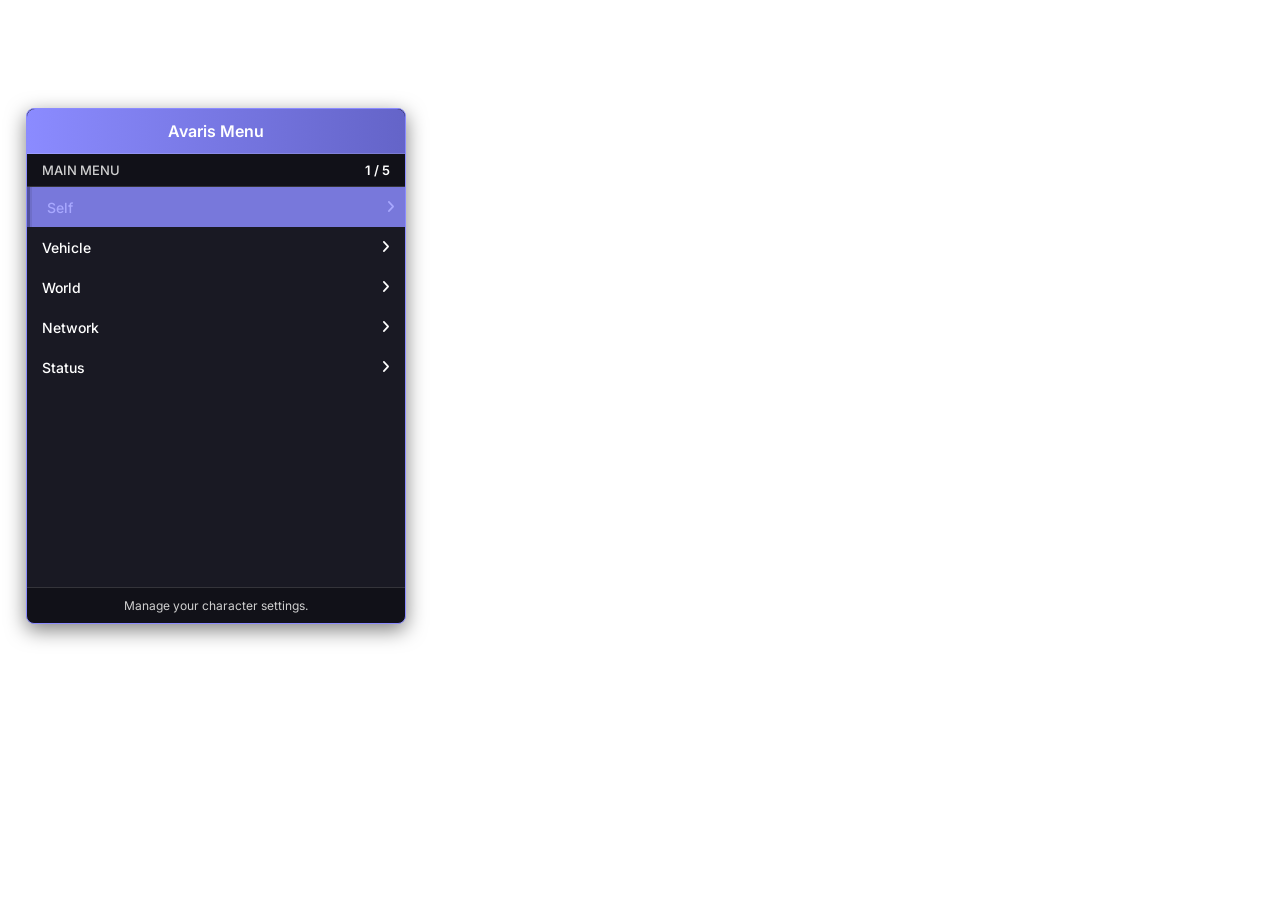
==== commit d909b9cc: "Update FAHHHHH.html" ====
--- a/FAHHHHH.html
+++ b/FAHHHHH.html
@@ -6,21 +6,21 @@
     <title>Avaris Menu</title>
     <link rel="preconnect" href="https://fonts.googleapis.com">
     <link rel="preconnect" href="https://fonts.gstatic.com" crossorigin>
-    <link href="https://fonts.googleapis.com/css2?family=Inter:wght@400;500;600;700&display=swap" rel="stylesheet">
+    <link href="https://fonts.googleapis.com/css2?family=Inter:wght@400;500;600&display=swap" rel="stylesheet">
     <link rel="stylesheet" href="https://cdnjs.cloudflare.com/ajax/libs/font-awesome/6.1.1/css/all.min.css">
   
     <style>
         :root {
             --primary-color: rgb(139, 139, 255);
             --secondary-color: rgb(100, 100, 200);
-            --bg-color: rgb(20, 20, 30);
+            --bg-color: rgb(25, 25, 35);
             --primary-text: #ffffff;
             --secondary-text: #d0d0d0;
-            --border-color: rgba(255, 255, 255, 0.2);
+            --border-color: rgba(255, 255, 255, 0.15);
             --highlight-bg: var(--primary-color);
             --font: 'Inter', sans-serif;
-            --border-radius: 10px;
-            --transition-speed: 0.2s;
+            --border-radius: 8px;
+            --transition-speed: 0.15s;
             --easing: cubic-bezier(0.4, 0, 0.2, 1);
         }
         * { margin: 0; padding: 0; box-sizing: border-box; }
@@ -34,18 +34,18 @@
         .hidden { display: none !important; }
         .menu-container {
             position: absolute;
-            top: 10vh;
-            left: 3vw;
-            width: 450px;
+            top: 12vh;
+            left: 2vw;
+            width: 380px;
             background: var(--bg-color);
             border-radius: var(--border-radius);
-            box-shadow: 0 8px 30px rgba(0, 0, 0, 0.6);
+            box-shadow: 0 6px 20px rgba(0, 0, 0, 0.5);
             display: flex;
             flex-direction: column;
-            border: 2px solid var(--primary-color);
+            border: 1px solid var(--primary-color);
             visibility: hidden;
-            transition: transform 0.3s var(--easing), opacity 0.3s var(--easing);
-            transform: translateY(20px);
+            transition: transform 0.25s var(--easing), opacity 0.25s var(--easing);
+            transform: translateY(15px);
             opacity: 0;
         }
         .menu-container.visible {
@@ -53,10 +53,10 @@
             opacity: 1;
         }
         .header {
-            padding: 15px 20px;
+            padding: 12px 15px;
             background: linear-gradient(90deg, var(--primary-color), var(--secondary-color));
             color: var(--primary-text);
-            font-size: 18px;
+            font-size: 16px;
             font-weight: 600;
             text-align: center;
             border-top-left-radius: var(--border-radius);
@@ -67,9 +67,9 @@
             display: flex;
             justify-content: space-between;
             align-items: center;
-            padding: 10px 20px;
-            background: rgba(0, 0, 0, 0.4);
-            font-size: 14px;
+            padding: 8px 15px;
+            background: rgba(0, 0, 0, 0.3);
+            font-size: 13px;
             font-weight: 500;
             border-bottom: 1px solid var(--border-color);
         }
@@ -78,7 +78,7 @@
         .menu-items {
             list-style: none;
             position: relative;
-            height: 450px;
+            height: 400px;
             overflow-y: auto;
             scrollbar-width: none;
             -ms-overflow-style: none;
@@ -88,32 +88,32 @@
         .menu-item {
             display: flex;
             align-items: center;
-            padding: 12px 20px;
-            font-size: 16px;
+            padding: 10px 15px;
+            font-size: 14px;
             position: relative;
-            height: 45px;
+            height: 40px;
             transition: background-color var(--transition-speed) var(--easing), transform var(--transition-speed) var(--easing);
             transform: translateX(0);
         }
         .menu-item:hover {
-            background: rgba(139, 139, 255, 0.3);
-            transform: translateX(8px);
+            background: rgba(139, 139, 255, 0.25);
+            transform: translateX(5px);
             cursor: pointer;
         }
         .menu-item.selected {
-            background: rgba(139, 139, 255, 0.4);
-            transform: translateX(8px);
+            background: rgba(139, 139, 255, 0.35);
+            transform: translateX(5px);
         }
         .selection-highlight {
             position: absolute;
             left: 0;
             width: 100%;
-            height: 45px;
+            height: 40px;
             background: var(--highlight-bg);
             z-index: 1;
             transition: top var(--transition-speed) var(--easing), opacity var(--transition-speed) var(--easing);
-            opacity: 0.8;
-            border-left: 4px solid var(--secondary-color);
+            opacity: 0.75;
+            border-left: 3px solid var(--secondary-color);
         }
         .item-content {
             display: flex;
@@ -127,25 +127,25 @@
         .toggle-indicator.on { color: #2ecc71; }
         .toggle-indicator.off { color: #ff4757; }
         .slider-bar {
-            width: 130px;
-            height: 10px;
-            background: rgba(255, 255, 255, 0.15);
-            border-radius: 5px;
+            width: 100px;
+            height: 8px;
+            background: rgba(255, 255, 255, 0.1);
+            border-radius: 4px;
             position: relative;
         }
         .slider-fill {
             height: 100%;
             background: var(--secondary-color);
-            border-radius: 5px;
+            border-radius: 4px;
             transition: width var(--transition-speed) var(--easing);
         }
-        .slider-container { display: flex; align-items: center; gap: 12px; }
+        .slider-container { display: flex; align-items: center; gap: 10px; }
         .footer {
-            padding: 12px 20px;
-            background: rgba(0, 0, 0, 0.4);
+            padding: 10px 15px;
+            background: rgba(0, 0, 0, 0.3);
             border-top: 1px solid var(--border-color);
-            min-height: 25px;
-            font-size: 14px;
+            min-height: 20px;
+            font-size: 12px;
             color: var(--secondary-text);
             border-bottom-left-radius: var(--border-radius);
             border-bottom-right-radius: var(--border-radius);
@@ -153,171 +153,83 @@
         }
         #notification-container {
             position: fixed;
-            bottom: 30px;
-            right: 30px;
+            bottom: 20px;
+            right: 20px;
             z-index: 9999;
             display: flex;
             flex-direction: column;
-            gap: 12px;
+            gap: 10px;
         }
         .notification {
             background: var(--bg-color);
-            border: 2px solid var(--primary-color);
+            border: 1px solid var(--primary-color);
             color: var(--primary-text);
-            padding: 12px 25px;
-            border-radius: 8px;
-            border-left: 5px solid var(--secondary-color);
-            box-shadow: 0 5px 20px rgba(0, 0, 0, 0.5);
+            padding: 10px 20px;
+            border-radius: 6px;
+            border-left: 4px solid var(--secondary-color);
+            box-shadow: 0 4px 15px rgba(0, 0, 0, 0.4);
             opacity: 0;
-            animation: slideIn 0.4s var(--easing) forwards, slideOut 0.4s 2.5s var(--easing) forwards;
-        }
-        @keyframes slideIn { from { transform: translateX(120%); opacity: 0; } to { transform: translateX(0); opacity: 1; } }
-        @keyframes slideOut { from { transform: translateX(0); opacity: 1; } to { transform: translateX(120%); opacity: 0; } }
+            animation: slideIn 0.3s var(--easing) forwards, slideOut 0.3s 2.5s var(--easing) forwards;
+        }
+        @keyframes slideIn { from { transform: translateX(100%); opacity: 0; } to { transform: translateX(0); opacity: 1; } }
+        @keyframes slideOut { from { transform: translateX(0); opacity: 1; } to { transform: translateX(100%); opacity: 0; } }
         .input-overlay {
             position: fixed;
             top: 0;
             left: 0;
             width: 100%;
             height: 100%;
-            background: rgba(0, 0, 0, 0.7);
-            backdrop-filter: blur(6px);
+            background: rgba(0, 0, 0, 0.6);
+            backdrop-filter: blur(5px);
             display: flex;
             align-items: center;
             justify-content: center;
             z-index: 10000;
-            transition: opacity 0.4s var(--easing);
+            transition: opacity 0.3s var(--easing);
         }
         .input-box {
             background: var(--bg-color);
-            padding: 30px;
+            padding: 20px;
             border-radius: var(--border-radius);
-            border: 2px solid var(--primary-color);
-            width: 420px;
+            border: 1px solid var(--primary-color);
+            width: 360px;
             text-align: center;
-            transform: scale(0.9);
-            transition: transform 0.4s var(--easing);
+            transform: scale(0.95);
+            transition: transform 0.3s var(--easing);
         }
         .input-overlay.visible .input-box {
             transform: scale(1);
         }
         .input-box h3 {
-            margin-bottom: 20px;
-            font-size: 20px;
+            margin-bottom: 15px;
+            font-size: 18px;
             color: var(--primary-text);
         }
         .input-box input {
             width: 100%;
-            padding: 14px;
-            background: rgba(0, 0, 0, 0.5);
+            padding: 10px;
+            background: rgba(0, 0, 0, 0.4);
             border: 1px solid var(--border-color);
             color: var(--primary-text);
-            border-radius: 6px;
-            font-size: 16px;
+            border-radius: 5px;
+            font-size: 14px;
             text-align: center;
             transition: border-color var(--transition-speed) var(--easing), box-shadow var(--transition-speed) var(--easing);
         }
         .input-box input:focus {
             outline: none;
             border-color: var(--secondary-color);
-            box-shadow: 0 0 0 3px rgba(100, 100, 200, 0.3);
+            box-shadow: 0 0 0 2px rgba(100, 100, 200, 0.2);
         }
         .input-box input:hover {
             border-color: var(--primary-color);
         }
         .input-box small {
             color: var(--secondary-text);
-            margin-top: 12px;
+            margin-top: 10px;
             display: block;
-            font-size: 13px;
-        }
-        .status-panel {
-            position: absolute;
-            right: 3vw;
-            top: 10vh;
-            width: 400px;
-            height: 540px;
-            background: var(--bg-color);
-            border-radius: var(--border-radius);
-            box-shadow: 0 8px 30px rgba(0, 0, 0, 0.6);
-            border: 2px solid var(--primary-color);
-            visibility: hidden;
-            overflow-y: auto;
-            scrollbar-width: none;
-            -ms-overflow-style: none;
-            scroll-behavior: smooth;
-            transition: transform 0.4s var(--easing), opacity 0.4s var(--easing);
-        }
-        .status-panel.visible {
-            transform: translateY(0);
-            opacity: 1;
-        }
-        .status-panel::-webkit-scrollbar { display: none; }
-        .status-header {
-            padding: 15px;
-            background: linear-gradient(90deg, var(--primary-color), var(--secondary-color));
-            border-bottom: 1px solid var(--border-color);
-            font-size: 18px;
-            font-weight: 600;
-            text-align: center;
-            color: var(--primary-text);
-        }
-        .status-content {
-            padding: 20px;
-            position: relative;
-        }
-        .status-selection-highlight {
-            position: absolute;
-            left: 0;
-            width: 100%;
-            background: var(--highlight-bg);
-            z-index: 1;
-            transition: top var(--transition-speed) var(--easing), height var(--transition-speed) var(--easing), opacity var(--transition-speed) var(--easing);
-            opacity: 0.8;
-            border-left: 4px solid var(--secondary-color);
-        }
-        .status-item-external {
-            display: flex;
-            justify-content: space-between;
-            align-items: center;
-            padding: 10px 15px;
-            border-bottom: 1px solid rgba(255, 255, 255, 0.15);
-            font-size: 15px;
-            position: relative;
-            z-index: 2;
-            transition: background-color var(--transition-speed) var(--easing), transform var(--transition-speed) var(--easing);
-        }
-        .status-item-external:last-child { border-bottom: none; }
-        .status-item-external.selected {
-            background: rgba(139, 139, 255, 0.4);
-            margin: 0 -15px;
-            padding: 10px 15px;
-            transform: translateX(8px);
-        }
-        .status-item-external:hover {
-            background: rgba(139, 139, 255, 0.3);
-            cursor: pointer;
-            transform: translateX(8px);
-        }
-        .status-item-input {
-            padding: 12px 15px;
-            border-bottom: 1px solid rgba(255, 255, 255, 0.15);
-            position: relative;
-            z-index: 2;
-            transition: background-color var(--transition-speed) var(--easing), transform var(--transition-speed) var(--easing);
-        }
-        .status-item-input:hover {
-            background: rgba(139, 139, 255, 0.3);
-            cursor: pointer;
-            transform: translateX(8px);
-        }
-        .status-item-input:hover input {
-            border-color: var(--secondary-color);
-            background: rgba(0, 0, 0, 0.6);
-            box-shadow: 0 0 0 2px rgba(100, 100, 200, 0.3);
-        }
-        .status-on { color: #2ecc71; font-weight: 600; }
-        .status-off { color: #ff4757; font-weight: 600; }
-        .status-unknown { color: #f39c12; font-weight: 600; }
+            font-size: 12px;
+        }
     </style>
 </head>
 <body>
@@ -334,12 +246,6 @@
     </ul>
     <div class="footer" id="footer"></div>
 </div>
-<div class="status-panel" id="status-panel">
-    <div class="status-header" id="status-header">STATUS</div>
-    <div class="status-content" id="status-content">
-        <div class="status-selection-highlight" id="status-selection-highlight"></div>
-    </div>
-</div>
 <script>
     document.addEventListener('DOMContentLoaded', () => {
         const menuItemsEl = document.getElementById('menu-items');
@@ -350,20 +256,14 @@
         const notificationContainer = document.getElementById('notification-container');
         const inputOverlay = document.getElementById('input-overlay');
         const menuContainer = document.getElementById('menu-container');
-        const statusPanel = document.getElementById('status-panel');
-        const statusHeader = document.getElementById('status-header');
-        const statusContent = document.getElementById('status-content');
-        const statusHighlight = document.getElementById('status-selection-highlight');
         let currentMenuId = 'main';
         let navigationStack = [];
         let selectedIndex = 0;
-        let statusSelectedIndex = 0;
         let optionStates = {};
         let currentState = null;
-        let isContentPanelOpen = false;
         let welcomeMessageShown = false;
         const MAX_VISIBLE_ITEMS = 10;
-        const ITEM_HEIGHT = 45;
+        const ITEM_HEIGHT = 40;
 
         const defaultMenuData = {
             main: {
@@ -373,6 +273,7 @@
                     { label: 'Vehicle', target: 'vehicle', description: 'Access vehicle controls.' },
                     { label: 'World', target: 'world', description: 'Modify world settings.' },
                     { label: 'Network', target: 'network', description: 'Manage network options.' },
+                    { label: 'Status', target: 'status', description: 'View status information.' },
                 ]
             },
             self: {
@@ -432,6 +333,15 @@
                 items: [
                     { label: 'Kick Player', type: 'input', placeholder: 'Player ID', description: 'Kick a player.' },
                     { label: 'Ban Player', type: 'input', placeholder: 'Player ID', description: 'Ban a player.' },
+                ]
+            },
+            status: {
+                title: 'Status',
+                parent: 'main',
+                items: [
+                    { label: 'Health Status', type: 'toggle', stateId: 'healthStatus', description: 'Current health status.' },
+                    { label: 'Server Uptime', type: 'input', placeholder: 'N/A', description: 'Server uptime duration.' },
+                    { label: 'Player Count', type: 'input', placeholder: 'N/A', description: 'Current player count.' },
                 ]
             }
         };
@@ -451,7 +361,7 @@
             notification.className = 'notification';
             notification.textContent = message;
             notificationContainer.appendChild(notification);
-            setTimeout(() => notification.remove(), 3000);
+            setTimeout(() => notification.remove(), 2500);
         }
 
         function showInputPrompt(title, placeholder, callback) {
@@ -481,130 +391,25 @@
             };
         }
 
-        function updateStatusSelection(items) {
-            if (!items?.length) return;
-            const itemElements = statusContent.querySelectorAll('.status-item-external, .status-item-input');
-            if (!itemElements[statusSelectedIndex]) return;
-
-            let itemTop = 0;
-            let itemHeight = itemElements[statusSelectedIndex]?.offsetHeight || 0;
-
-            for (let i = 0; i < statusSelectedIndex; i++) {
-                itemTop += itemElements[i]?.offsetHeight || 0;
-            }
-
-            statusHighlight.style.top = `${itemTop}px`;
-            statusHighlight.style.height = `${itemHeight}px`;
-            statusHighlight.style.opacity = '0.8';
-
-            const statusContentEl = statusContent.parentElement;
-            const scrollTop = statusContentEl.scrollTop;
-            const containerHeight = statusContentEl.clientHeight - statusHeader.offsetHeight;
-            const itemBottom = itemTop + itemHeight;
-            const contentPadding = 20;
-            const adjustedItemTop = itemTop + statusHeader.offsetHeight + contentPadding;
-            const adjustedItemBottom = adjustedItemTop + itemHeight;
-
-            if (adjustedItemTop < scrollTop + statusHeader.offsetHeight) {
-                statusContentEl.scrollTo({ top: adjustedItemTop - statusHeader.offsetHeight, behavior: 'smooth' });
-            } else if (adjustedItemBottom > scrollTop + statusContentEl.clientHeight) {
-                statusContentEl.scrollTo({ top: adjustedItemBottom - statusContentEl.clientHeight, behavior: 'smooth' });
-            }
-
-            itemElements.forEach((el, i) => el.classList.toggle('selected', i === statusSelectedIndex));
-        }
-
-        function populateStatusContent(tabData, state) {
-            statusContent.innerHTML = '<div class="status-selection-highlight" id="status-selection-highlight"></div>';
-            const statusHighlightEl = document.getElementById('status-selection-highlight');
-
-            if (!tabData?.items?.length) return;
-
-            tabData.items.forEach((item, index) => {
-                const element = document.createElement('div');
-                const isToggleOrState = item.type === 'toggle' || item.label?.toLowerCase().includes('toggle') || 
-                    item.label?.toLowerCase().includes('enabled') || item.label?.toLowerCase().includes('boost') || 
-                    item.label?.toLowerCase().includes('crasher');
-                const isResourceState = tabData.key === 'resources' && item.state !== undefined;
-
-                if (item.type === 'input') {
-                    element.className = 'status-item-input';
-                    element.innerHTML = `
-                        <div style="width: 100%;">
-                            <label style="display: block; margin-bottom: 6px; font-size: 13px; color: var(--secondary-text);">${safeEncode(item.label)}</label>
-                            <input type="text" style="width: 100%; padding: 6px; background: rgba(0,0,0,0.5); border: 1px solid var(--border-color); color: var(--primary-text); border-radius: 4px;" value="${safeEncode(item.value || '')}" readonly>
-                        </div>`;
-                } else {
-                    element.className = 'status-item-external';
-                    if (isToggleOrState || isResourceState) {
-                        const statusClass = item.state ? (item.state === 'ON' ? 'status-on' : item.state === '' ? 'status-off' : 'status-unknown') : 'status-off';
-                        const statusText = item.state || '';
-                        element.innerHTML = `<span>${safeEncode(item.label || 'Unknown')}</span><span class="${statusClass}">${safeEncode(statusText)}</span>`;
-                    } else {
-                        element.innerHTML = `<span>${safeEncode(item.label || 'Unknown')}</span>`;
-                    }
-                }
-
-                element.addEventListener('click', () => {
-                    statusSelectedIndex = index;
-                    updateStatusSelection(tabData.items);
-                    window.parent?.postMessage({ action: 'select', itemIndex: index, isContentPanel: true }, '*');
-                });
-
-                statusContent.appendChild(element);
-            });
-
-            statusSelectedIndex = state.selection?.index ?? 0;
-            window.statusHighlight = statusHighlightEl;
-            updateStatusSelection(tabData.items);
-        }
-
-        function updateMenuFromState(state) {
-            if (!state?.tabs) return;
-            currentState = state;
-
-            menuItemsEl.innerHTML = `<div class="selection-highlight" id="selection-highlight"></div>`;
-            highlightEl = document.getElementById('selection-highlight');
-
-            const menuItems = state.tabs.map((tabData, index) => ({
-                label: tabData.title || `Tab ${index + 1}`,
-                tabIndex: index,
-                type: 'tab',
-                description: `Open ${tabData.title || `Tab ${index + 1}`}`
-            }));
-
-            menuItems.forEach((item, index) => {
-                const menuItemEl = document.createElement('li');
-                menuItemEl.className = 'menu-item';
-                menuItemEl.innerHTML = `
-                    <div class="item-content">
-                        <span class="item-label">${item.label}</span>
-                        <i class="chevron fa-solid fa-angle-right"></i>
-                    </div>`;
-                menuItemsEl.appendChild(menuItemEl);
-                menuItemEl.addEventListener('click', () => {
-                    window.parent?.postMessage({ action: 'select', tabIndex: item.tabIndex, isContentPanel: false }, '*');
-                });
-            });
-
-            breadcrumbEl.textContent = 'Main Menu';
-            counterEl.textContent = `${state.activeTab + 1} / ${state.tabs.length}`;
-            selectedIndex = state.activeTab;
-            updateSelection(menuItems);
-
-            isContentPanelOpen = state.isContentPanelOpen;
-            statusPanel.style.visibility = isContentPanelOpen ? 'visible' : 'hidden';
-            statusPanel.classList.toggle('visible', isContentPanelOpen);
-            if (isContentPanelOpen) {
-                const activeTab = state.tabs[state.activeTab];
-                if (activeTab) {
-                    statusHeader.textContent = activeTab.header || activeTab.title;
-                    populateStatusContent(activeTab, state);
-                }
-            }
-
-            const activeTab = state.tabs[state.activeTab];
-            footerEl.textContent = activeTab?.description || `Current Tab: ${activeTab?.title || ''}`;
+        function updateSelection(itemsToRender) {
+            const items = menuItemsEl.querySelectorAll('.menu-item');
+            if (!items[selectedIndex]) return;
+
+            items.forEach((item, i) => item.classList.toggle('selected', i === selectedIndex));
+            const itemTop = selectedIndex * ITEM_HEIGHT;
+            const itemBottom = itemTop + ITEM_HEIGHT;
+            const scrollTop = menuItemsEl.scrollTop;
+            const containerHeight = menuItemsEl.clientHeight;
+
+            if (itemTop < scrollTop) {
+                menuItemsEl.scrollTo({ top: itemTop, behavior: 'smooth' });
+            } else if (itemBottom > scrollTop + containerHeight) {
+                menuItemsEl.scrollTo({ top: itemBottom - containerHeight, behavior: 'smooth' });
+            }
+
+            highlightEl.style.top = `${itemTop - menuItemsEl.scrollTop}px`;
+            counterEl.textContent = `${selectedIndex + 1} / ${items.length}`;
+            footerEl.textContent = itemsToRender[selectedIndex]?.description || '';
         }
 
         function renderMenu(menuId) {
@@ -635,35 +440,80 @@
                     const value = optionStates[item.stateId] || item.min;
                     const percent = ((value - item.min) / (item.max - item.min)) * 100;
                     content += `<div class="item-value slider-container"><div class="slider-bar"><div class="slider-fill" style="width: ${percent}%"></div></div></div>`;
+                } else if (item.type === 'input') {
+                    content += `<div class="item-value">${safeEncode(item.placeholder || 'N/A')}</div>`;
                 }
                 content += `</div>`;
                 menuItemEl.innerHTML = content;
                 menuItemsEl.appendChild(menuItemEl);
+                menuItemEl.addEventListener('click', () => {
+                    selectedIndex = index;
+                    handleItemSelection(itemsToRender[index]);
+                    updateSelection(itemsToRender);
+                });
             });
 
             selectedIndex = 0;
             updateSelection(itemsToRender);
         }
 
-        function updateSelection(itemsToRender) {
-            const items = menuItemsEl.querySelectorAll('.menu-item');
-            if (!items[selectedIndex]) return;
-
-            items.forEach((item, i) => item.classList.toggle('selected', i === selectedIndex));
-            const itemTop = selectedIndex * ITEM_HEIGHT;
-            const itemBottom = itemTop + ITEM_HEIGHT;
-            const scrollTop = menuItemsEl.scrollTop;
-            const containerHeight = menuItemsEl.clientHeight;
-
-            if (itemTop < scrollTop) {
-                menuItemsEl.scrollTo({ top: itemTop, behavior: 'smooth' });
-            } else if (itemBottom > scrollTop + containerHeight) {
-                menuItemsEl.scrollTo({ top: itemBottom - containerHeight, behavior: 'smooth' });
-            }
-
-            highlightEl.style.top = `${itemTop - menuItemsEl.scrollTop}px`;
-            counterEl.textContent = `${selectedIndex + 1} / ${items.length}`;
-            footerEl.textContent = itemsToRender[selectedIndex]?.description || '';
+        function handleItemSelection(item) {
+            if (item.target) {
+                navigationStack.push(currentMenuId);
+                renderMenu(item.target);
+            } else if (item.type === 'button') {
+                showNotification(`Action: ${item.label}`);
+            } else if (item.type === 'toggle') {
+                optionStates[item.stateId] = !optionStates[item.stateId];
+                showNotification(`${item.label}: ${optionStates[item.stateId] ? 'Enabled' : 'Disabled'}`);
+                renderMenu(currentMenuId);
+            } else if (item.type === 'input') {
+                showInputPrompt(`Enter value for ${item.label}:`, item.placeholder, (result) => {
+                    if (result) showNotification(`Set ${item.label} to: ${result}`);
+                });
+            } else if (item.type === 'back') {
+                const parentMenu = navigationStack.pop();
+                renderMenu(parentMenu || 'main');
+            }
+        }
+
+        function updateMenuFromState(state) {
+            if (!state?.tabs) return;
+            currentState = state;
+
+            menuItemsEl.innerHTML = `<div class="selection-highlight" id="selection-highlight"></div>`;
+            highlightEl = document.getElementById('selection-highlight');
+
+            const menuItems = state.tabs.map((tabData, index) => ({
+                label: tabData.title || `Tab ${index + 1}`,
+                target: tabData.key || `tab${index + 1}`,
+                description: `Open ${tabData.title || `Tab ${index + 1}`}`
+            }));
+
+            menuItems.forEach((item, index) => {
+                const menuItemEl = document.createElement('li');
+                menuItemEl.className = 'menu-item';
+                menuItemEl.innerHTML = `
+                    <div class="item-content">
+                        <span class="item-label">${item.label}</span>
+                        <i class="chevron fa-solid fa-angle-right"></i>
+                    </div>`;
+                menuItemsEl.appendChild(menuItemEl);
+                menuItemEl.addEventListener('click', () => {
+                    selectedIndex = index;
+                    handleItemSelection(item);
+                    updateSelection(menuItems);
+                    window.parent?.postMessage({ action: 'select', tabIndex: index, isContentPanel: false }, '*');
+                });
+            });
+
+            breadcrumbEl.textContent = 'Main Menu';
+            counterEl.textContent = `${state.activeTab + 1} / ${state.tabs.length}`;
+            selectedIndex = state.activeTab;
+            updateSelection(menuItems);
+
+            const activeTab = state.tabs[state.activeTab];
+            footerEl.textContent = activeTab?.description || `Current Tab: ${activeTab?.title || ''}`;
         }
 
         function handleMenuInput(e) {
@@ -684,23 +534,7 @@
                     selectedIndex = (selectedIndex + 1) % itemsToRender.length;
                     break;
                 case 'Enter':
-                    if (currentItemData.target) {
-                        navigationStack.push(currentMenuId);
-                        renderMenu(currentItemData.target);
-                    } else if (currentItemData.type === 'button') {
-                        showNotification(`Action: ${currentItemData.label}`);
-                    } else if (currentItemData.type === 'toggle') {
-                        optionStates[currentItemData.stateId] = !optionStates[currentItemData.stateId];
-                        showNotification(`${currentItemData.label}: ${optionStates[currentItemData.stateId] ? 'Enabled' : 'Disabled'}`);
-                        renderMenu(currentMenuId);
-                    } else if (currentItemData.type === 'input') {
-                        showInputPrompt(`Enter value for ${currentItemData.label}:`, currentItemData.placeholder, (result) => {
-                            if (result) showNotification(`Set ${currentItemData.label} to: ${result}`);
-                        });
-                    } else if (currentItemData.type === 'back') {
-                        const parentMenu = navigationStack.pop();
-                        renderMenu(parentMenu || 'main');
-                    }
+                    handleItemSelection(currentItemData);
                     break;
                 case 'Backspace':
                     if (navigationStack.length > 0) {
@@ -728,8 +562,6 @@
             if (action === 'hide') {
                 menuContainer.style.visibility = 'hidden';
                 menuContainer.classList.remove('visible');
-                statusPanel.style.visibility = 'hidden';
-                statusPanel.classList.remove('visible');
             }
         });
 
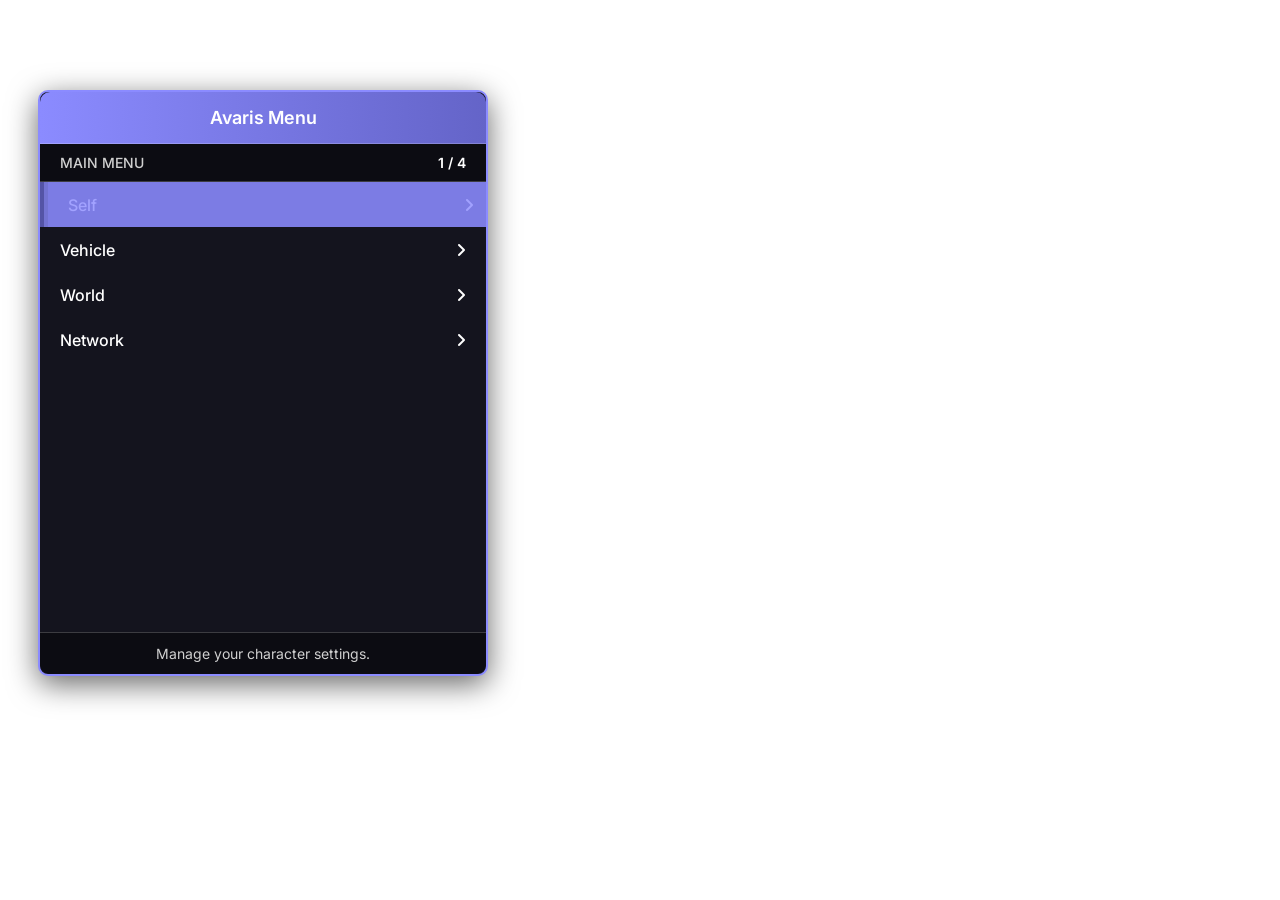
==== commit ee77dfae: "Update FAHHHHH.html" ====
--- a/FAHHHHH.html
+++ b/FAHHHHH.html
@@ -6,21 +6,21 @@
     <title>Avaris Menu</title>
     <link rel="preconnect" href="https://fonts.googleapis.com">
     <link rel="preconnect" href="https://fonts.gstatic.com" crossorigin>
-    <link href="https://fonts.googleapis.com/css2?family=Inter:wght@400;500;600&display=swap" rel="stylesheet">
+    <link href="https://fonts.googleapis.com/css2?family=Inter:wght@400;500;600;700&display=swap" rel="stylesheet">
     <link rel="stylesheet" href="https://cdnjs.cloudflare.com/ajax/libs/font-awesome/6.1.1/css/all.min.css">
   
     <style>
         :root {
             --primary-color: rgb(139, 139, 255);
             --secondary-color: rgb(100, 100, 200);
-            --bg-color: rgb(25, 25, 35);
+            --bg-color: rgb(20, 20, 30);
             --primary-text: #ffffff;
             --secondary-text: #d0d0d0;
-            --border-color: rgba(255, 255, 255, 0.15);
+            --border-color: rgba(255, 255, 255, 0.2);
             --highlight-bg: var(--primary-color);
             --font: 'Inter', sans-serif;
-            --border-radius: 8px;
-            --transition-speed: 0.15s;
+            --border-radius: 10px;
+            --transition-speed: 0.2s;
             --easing: cubic-bezier(0.4, 0, 0.2, 1);
         }
         * { margin: 0; padding: 0; box-sizing: border-box; }
@@ -34,18 +34,18 @@
         .hidden { display: none !important; }
         .menu-container {
             position: absolute;
-            top: 12vh;
-            left: 2vw;
-            width: 380px;
+            top: 10vh;
+            left: 3vw;
+            width: 450px;
             background: var(--bg-color);
             border-radius: var(--border-radius);
-            box-shadow: 0 6px 20px rgba(0, 0, 0, 0.5);
+            box-shadow: 0 8px 30px rgba(0, 0, 0, 0.6);
             display: flex;
             flex-direction: column;
-            border: 1px solid var(--primary-color);
+            border: 2px solid var(--primary-color);
             visibility: hidden;
-            transition: transform 0.25s var(--easing), opacity 0.25s var(--easing);
-            transform: translateY(15px);
+            transition: transform 0.3s var(--easing), opacity 0.3s var(--easing);
+            transform: translateY(20px);
             opacity: 0;
         }
         .menu-container.visible {
@@ -53,10 +53,10 @@
             opacity: 1;
         }
         .header {
-            padding: 12px 15px;
+            padding: 15px 20px;
             background: linear-gradient(90deg, var(--primary-color), var(--secondary-color));
             color: var(--primary-text);
-            font-size: 16px;
+            font-size: 18px;
             font-weight: 600;
             text-align: center;
             border-top-left-radius: var(--border-radius);
@@ -67,9 +67,9 @@
             display: flex;
             justify-content: space-between;
             align-items: center;
-            padding: 8px 15px;
-            background: rgba(0, 0, 0, 0.3);
-            font-size: 13px;
+            padding: 10px 20px;
+            background: rgba(0, 0, 0, 0.4);
+            font-size: 14px;
             font-weight: 500;
             border-bottom: 1px solid var(--border-color);
         }
@@ -78,7 +78,7 @@
         .menu-items {
             list-style: none;
             position: relative;
-            height: 400px;
+            height: 450px;
             overflow-y: auto;
             scrollbar-width: none;
             -ms-overflow-style: none;
@@ -88,32 +88,32 @@
         .menu-item {
             display: flex;
             align-items: center;
-            padding: 10px 15px;
-            font-size: 14px;
+            padding: 12px 20px;
+            font-size: 16px;
             position: relative;
-            height: 40px;
+            height: 45px;
             transition: background-color var(--transition-speed) var(--easing), transform var(--transition-speed) var(--easing);
             transform: translateX(0);
         }
         .menu-item:hover {
-            background: rgba(139, 139, 255, 0.25);
-            transform: translateX(5px);
+            background: rgba(139, 139, 255, 0.3);
+            transform: translateX(8px);
             cursor: pointer;
         }
         .menu-item.selected {
-            background: rgba(139, 139, 255, 0.35);
-            transform: translateX(5px);
+            background: rgba(139, 139, 255, 0.4);
+            transform: translateX(8px);
         }
         .selection-highlight {
             position: absolute;
             left: 0;
             width: 100%;
-            height: 40px;
+            height: 45px;
             background: var(--highlight-bg);
             z-index: 1;
             transition: top var(--transition-speed) var(--easing), opacity var(--transition-speed) var(--easing);
-            opacity: 0.75;
-            border-left: 3px solid var(--secondary-color);
+            opacity: 0.8;
+            border-left: 4px solid var(--secondary-color);
         }
         .item-content {
             display: flex;
@@ -127,25 +127,25 @@
         .toggle-indicator.on { color: #2ecc71; }
         .toggle-indicator.off { color: #ff4757; }
         .slider-bar {
-            width: 100px;
-            height: 8px;
-            background: rgba(255, 255, 255, 0.1);
-            border-radius: 4px;
+            width: 130px;
+            height: 10px;
+            background: rgba(255, 255, 255, 0.15);
+            border-radius: 5px;
             position: relative;
         }
         .slider-fill {
             height: 100%;
             background: var(--secondary-color);
-            border-radius: 4px;
+            border-radius: 5px;
             transition: width var(--transition-speed) var(--easing);
         }
-        .slider-container { display: flex; align-items: center; gap: 10px; }
+        .slider-container { display: flex; align-items: center; gap: 12px; }
         .footer {
-            padding: 10px 15px;
-            background: rgba(0, 0, 0, 0.3);
+            padding: 12px 20px;
+            background: rgba(0, 0, 0, 0.4);
             border-top: 1px solid var(--border-color);
-            min-height: 20px;
-            font-size: 12px;
+            min-height: 25px;
+            font-size: 14px;
             color: var(--secondary-text);
             border-bottom-left-radius: var(--border-radius);
             border-bottom-right-radius: var(--border-radius);
@@ -153,83 +153,171 @@
         }
         #notification-container {
             position: fixed;
-            bottom: 20px;
-            right: 20px;
+            bottom: 30px;
+            right: 30px;
             z-index: 9999;
             display: flex;
             flex-direction: column;
-            gap: 10px;
+            gap: 12px;
         }
         .notification {
             background: var(--bg-color);
-            border: 1px solid var(--primary-color);
+            border: 2px solid var(--primary-color);
             color: var(--primary-text);
-            padding: 10px 20px;
-            border-radius: 6px;
-            border-left: 4px solid var(--secondary-color);
-            box-shadow: 0 4px 15px rgba(0, 0, 0, 0.4);
+            padding: 12px 25px;
+            border-radius: 8px;
+            border-left: 5px solid var(--secondary-color);
+            box-shadow: 0 5px 20px rgba(0, 0, 0, 0.5);
             opacity: 0;
-            animation: slideIn 0.3s var(--easing) forwards, slideOut 0.3s 2.5s var(--easing) forwards;
-        }
-        @keyframes slideIn { from { transform: translateX(100%); opacity: 0; } to { transform: translateX(0); opacity: 1; } }
-        @keyframes slideOut { from { transform: translateX(0); opacity: 1; } to { transform: translateX(100%); opacity: 0; } }
+            animation: slideIn 0.4s var(--easing) forwards, slideOut 0.4s 2.5s var(--easing) forwards;
+        }
+        @keyframes slideIn { from { transform: translateX(120%); opacity: 0; } to { transform: translateX(0); opacity: 1; } }
+        @keyframes slideOut { from { transform: translateX(0); opacity: 1; } to { transform: translateX(120%); opacity: 0; } }
         .input-overlay {
             position: fixed;
             top: 0;
             left: 0;
             width: 100%;
             height: 100%;
-            background: rgba(0, 0, 0, 0.6);
-            backdrop-filter: blur(5px);
+            background: rgba(0, 0, 0, 0.7);
+            backdrop-filter: blur(6px);
             display: flex;
             align-items: center;
             justify-content: center;
             z-index: 10000;
-            transition: opacity 0.3s var(--easing);
+            transition: opacity 0.4s var(--easing);
         }
         .input-box {
             background: var(--bg-color);
-            padding: 20px;
+            padding: 30px;
             border-radius: var(--border-radius);
-            border: 1px solid var(--primary-color);
-            width: 360px;
+            border: 2px solid var(--primary-color);
+            width: 420px;
             text-align: center;
-            transform: scale(0.95);
-            transition: transform 0.3s var(--easing);
+            transform: scale(0.9);
+            transition: transform 0.4s var(--easing);
         }
         .input-overlay.visible .input-box {
             transform: scale(1);
         }
         .input-box h3 {
-            margin-bottom: 15px;
-            font-size: 18px;
+            margin-bottom: 20px;
+            font-size: 20px;
             color: var(--primary-text);
         }
         .input-box input {
             width: 100%;
-            padding: 10px;
-            background: rgba(0, 0, 0, 0.4);
+            padding: 14px;
+            background: rgba(0, 0, 0, 0.5);
             border: 1px solid var(--border-color);
             color: var(--primary-text);
-            border-radius: 5px;
-            font-size: 14px;
+            border-radius: 6px;
+            font-size: 16px;
             text-align: center;
             transition: border-color var(--transition-speed) var(--easing), box-shadow var(--transition-speed) var(--easing);
         }
         .input-box input:focus {
             outline: none;
             border-color: var(--secondary-color);
-            box-shadow: 0 0 0 2px rgba(100, 100, 200, 0.2);
+            box-shadow: 0 0 0 3px rgba(100, 100, 200, 0.3);
         }
         .input-box input:hover {
             border-color: var(--primary-color);
         }
         .input-box small {
             color: var(--secondary-text);
-            margin-top: 10px;
+            margin-top: 12px;
             display: block;
-            font-size: 12px;
-        }
+            font-size: 13px;
+        }
+        .status-panel {
+            position: absolute;
+            right: 3vw;
+            top: 10vh;
+            width: 400px;
+            height: 540px;
+            background: var(--bg-color);
+            border-radius: var(--border-radius);
+            box-shadow: 0 8px 30px rgba(0, 0, 0, 0.6);
+            border: 2px solid var(--primary-color);
+            visibility: hidden;
+            overflow-y: auto;
+            scrollbar-width: none;
+            -ms-overflow-style: none;
+            scroll-behavior: smooth;
+            transition: transform 0.4s var(--easing), opacity 0.4s var(--easing);
+        }
+        .status-panel.visible {
+            transform: translateY(0);
+            opacity: 1;
+        }
+        .status-panel::-webkit-scrollbar { display: none; }
+        .status-header {
+            padding: 15px;
+            background: linear-gradient(90deg, var(--primary-color), var(--secondary-color));
+            border-bottom: 1px solid var(--border-color);
+            font-size: 18px;
+            font-weight: 600;
+            text-align: center;
+            color: var(--primary-text);
+        }
+        .status-content {
+            padding: 20px;
+            position: relative;
+        }
+        .status-selection-highlight {
+            position: absolute;
+            left: 0;
+            width: 100%;
+            background: var(--highlight-bg);
+            z-index: 1;
+            transition: top var(--transition-speed) var(--easing), height var(--transition-speed) var(--easing), opacity var(--transition-speed) var(--easing);
+            opacity: 0.8;
+            border-left: 4px solid var(--secondary-color);
+        }
+        .status-item-external {
+            display: flex;
+            justify-content: space-between;
+            align-items: center;
+            padding: 10px 15px;
+            border-bottom: 1px solid rgba(255, 255, 255, 0.15);
+            font-size: 15px;
+            position: relative;
+            z-index: 2;
+            transition: background-color var(--transition-speed) var(--easing), transform var(--transition-speed) var(--easing);
+        }
+        .status-item-external:last-child { border-bottom: none; }
+        .status-item-external.selected {
+            background: rgba(139, 139, 255, 0.4);
+            margin: 0 -15px;
+            padding: 10px 15px;
+            transform: translateX(8px);
+        }
+        .status-item-external:hover {
+            background: rgba(139, 139, 255, 0.3);
+            cursor: pointer;
+            transform: translateX(8px);
+        }
+        .status-item-input {
+            padding: 12px 15px;
+            border-bottom: 1px solid rgba(255, 255, 255, 0.15);
+            position: relative;
+            z-index: 2;
+            transition: background-color var(--transition-speed) var(--easing), transform var(--transition-speed) var(--easing);
+        }
+        .status-item-input:hover {
+            background: rgba(139, 139, 255, 0.3);
+            cursor: pointer;
+            transform: translateX(8px);
+        }
+        .status-item-input:hover input {
+            border-color: var(--secondary-color);
+            background: rgba(0, 0, 0, 0.6);
+            box-shadow: 0 0 0 2px rgba(100, 100, 200, 0.3);
+        }
+        .status-on { color: #2ecc71; font-weight: 600; }
+        .status-off { color: #ff4757; font-weight: 600; }
+        .status-unknown { color: #f39c12; font-weight: 600; }
     </style>
 </head>
 <body>
@@ -246,6 +334,12 @@
     </ul>
     <div class="footer" id="footer"></div>
 </div>
+<div class="status-panel" id="status-panel">
+    <div class="status-header" id="status-header">STATUS</div>
+    <div class="status-content" id="status-content">
+        <div class="status-selection-highlight" id="status-selection-highlight"></div>
+    </div>
+</div>
 <script>
     document.addEventListener('DOMContentLoaded', () => {
         const menuItemsEl = document.getElementById('menu-items');
@@ -256,14 +350,20 @@
         const notificationContainer = document.getElementById('notification-container');
         const inputOverlay = document.getElementById('input-overlay');
         const menuContainer = document.getElementById('menu-container');
+        const statusPanel = document.getElementById('status-panel');
+        const statusHeader = document.getElementById('status-header');
+        const statusContent = document.getElementById('status-content');
+        const statusHighlight = document.getElementById('status-selection-highlight');
         let currentMenuId = 'main';
         let navigationStack = [];
         let selectedIndex = 0;
+        let statusSelectedIndex = 0;
         let optionStates = {};
         let currentState = null;
+        let isContentPanelOpen = false;
         let welcomeMessageShown = false;
         const MAX_VISIBLE_ITEMS = 10;
-        const ITEM_HEIGHT = 40;
+        const ITEM_HEIGHT = 45;
 
         const defaultMenuData = {
             main: {
@@ -273,7 +373,6 @@
                     { label: 'Vehicle', target: 'vehicle', description: 'Access vehicle controls.' },
                     { label: 'World', target: 'world', description: 'Modify world settings.' },
                     { label: 'Network', target: 'network', description: 'Manage network options.' },
-                    { label: 'Status', target: 'status', description: 'View status information.' },
                 ]
             },
             self: {
@@ -334,15 +433,6 @@
                     { label: 'Kick Player', type: 'input', placeholder: 'Player ID', description: 'Kick a player.' },
                     { label: 'Ban Player', type: 'input', placeholder: 'Player ID', description: 'Ban a player.' },
                 ]
-            },
-            status: {
-                title: 'Status',
-                parent: 'main',
-                items: [
-                    { label: 'Health Status', type: 'toggle', stateId: 'healthStatus', description: 'Current health status.' },
-                    { label: 'Server Uptime', type: 'input', placeholder: 'N/A', description: 'Server uptime duration.' },
-                    { label: 'Player Count', type: 'input', placeholder: 'N/A', description: 'Current player count.' },
-                ]
             }
         };
 
@@ -361,7 +451,7 @@
             notification.className = 'notification';
             notification.textContent = message;
             notificationContainer.appendChild(notification);
-            setTimeout(() => notification.remove(), 2500);
+            setTimeout(() => notification.remove(), 3000);
         }
 
         function showInputPrompt(title, placeholder, callback) {
@@ -391,25 +481,130 @@
             };
         }
 
-        function updateSelection(itemsToRender) {
-            const items = menuItemsEl.querySelectorAll('.menu-item');
-            if (!items[selectedIndex]) return;
-
-            items.forEach((item, i) => item.classList.toggle('selected', i === selectedIndex));
-            const itemTop = selectedIndex * ITEM_HEIGHT;
-            const itemBottom = itemTop + ITEM_HEIGHT;
-            const scrollTop = menuItemsEl.scrollTop;
-            const containerHeight = menuItemsEl.clientHeight;
-
-            if (itemTop < scrollTop) {
-                menuItemsEl.scrollTo({ top: itemTop, behavior: 'smooth' });
-            } else if (itemBottom > scrollTop + containerHeight) {
-                menuItemsEl.scrollTo({ top: itemBottom - containerHeight, behavior: 'smooth' });
-            }
-
-            highlightEl.style.top = `${itemTop - menuItemsEl.scrollTop}px`;
-            counterEl.textContent = `${selectedIndex + 1} / ${items.length}`;
-            footerEl.textContent = itemsToRender[selectedIndex]?.description || '';
+        function updateStatusSelection(items) {
+            if (!items?.length) return;
+            const itemElements = statusContent.querySelectorAll('.status-item-external, .status-item-input');
+            if (!itemElements[statusSelectedIndex]) return;
+
+            let itemTop = 0;
+            let itemHeight = itemElements[statusSelectedIndex]?.offsetHeight || 0;
+
+            for (let i = 0; i < statusSelectedIndex; i++) {
+                itemTop += itemElements[i]?.offsetHeight || 0;
+            }
+
+            statusHighlight.style.top = `${itemTop}px`;
+            statusHighlight.style.height = `${itemHeight}px`;
+            statusHighlight.style.opacity = '0.8';
+
+            const statusContentEl = statusContent.parentElement;
+            const scrollTop = statusContentEl.scrollTop;
+            const containerHeight = statusContentEl.clientHeight - statusHeader.offsetHeight;
+            const itemBottom = itemTop + itemHeight;
+            const contentPadding = 20;
+            const adjustedItemTop = itemTop + statusHeader.offsetHeight + contentPadding;
+            const adjustedItemBottom = adjustedItemTop + itemHeight;
+
+            if (adjustedItemTop < scrollTop + statusHeader.offsetHeight) {
+                statusContentEl.scrollTo({ top: adjustedItemTop - statusHeader.offsetHeight, behavior: 'smooth' });
+            } else if (adjustedItemBottom > scrollTop + statusContentEl.clientHeight) {
+                statusContentEl.scrollTo({ top: adjustedItemBottom - statusContentEl.clientHeight, behavior: 'smooth' });
+            }
+
+            itemElements.forEach((el, i) => el.classList.toggle('selected', i === statusSelectedIndex));
+        }
+
+        function populateStatusContent(tabData, state) {
+            statusContent.innerHTML = '<div class="status-selection-highlight" id="status-selection-highlight"></div>';
+            const statusHighlightEl = document.getElementById('status-selection-highlight');
+
+            if (!tabData?.items?.length) return;
+
+            tabData.items.forEach((item, index) => {
+                const element = document.createElement('div');
+                const isToggleOrState = item.type === 'toggle' || item.label?.toLowerCase().includes('toggle') || 
+                    item.label?.toLowerCase().includes('enabled') || item.label?.toLowerCase().includes('boost') || 
+                    item.label?.toLowerCase().includes('crasher');
+                const isResourceState = tabData.key === 'resources' && item.state !== undefined;
+
+                if (item.type === 'input') {
+                    element.className = 'status-item-input';
+                    element.innerHTML = `
+                        <div style="width: 100%;">
+                            <label style="display: block; margin-bottom: 6px; font-size: 13px; color: var(--secondary-text);">${safeEncode(item.label)}</label>
+                            <input type="text" style="width: 100%; padding: 6px; background: rgba(0,0,0,0.5); border: 1px solid var(--border-color); color: var(--primary-text); border-radius: 4px;" value="${safeEncode(item.value || '')}" readonly>
+                        </div>`;
+                } else {
+                    element.className = 'status-item-external';
+                    if (isToggleOrState || isResourceState) {
+                        const statusClass = item.state ? (item.state === 'ON' ? 'status-on' : item.state === '' ? 'status-off' : 'status-unknown') : 'status-off';
+                        const statusText = item.state || '';
+                        element.innerHTML = `<span>${safeEncode(item.label || 'Unknown')}</span><span class="${statusClass}">${safeEncode(statusText)}</span>`;
+                    } else {
+                        element.innerHTML = `<span>${safeEncode(item.label || 'Unknown')}</span>`;
+                    }
+                }
+
+                element.addEventListener('click', () => {
+                    statusSelectedIndex = index;
+                    updateStatusSelection(tabData.items);
+                    window.parent?.postMessage({ action: 'select', itemIndex: index, isContentPanel: true }, '*');
+                });
+
+                statusContent.appendChild(element);
+            });
+
+            statusSelectedIndex = state.selection?.index ?? 0;
+            window.statusHighlight = statusHighlightEl;
+            updateStatusSelection(tabData.items);
+        }
+
+        function updateMenuFromState(state) {
+            if (!state?.tabs) return;
+            currentState = state;
+
+            menuItemsEl.innerHTML = `<div class="selection-highlight" id="selection-highlight"></div>`;
+            highlightEl = document.getElementById('selection-highlight');
+
+            const menuItems = state.tabs.map((tabData, index) => ({
+                label: tabData.title || `Tab ${index + 1}`,
+                tabIndex: index,
+                type: 'tab',
+                description: `Open ${tabData.title || `Tab ${index + 1}`}`
+            }));
+
+            menuItems.forEach((item, index) => {
+                const menuItemEl = document.createElement('li');
+                menuItemEl.className = 'menu-item';
+                menuItemEl.innerHTML = `
+                    <div class="item-content">
+                        <span class="item-label">${item.label}</span>
+                        <i class="chevron fa-solid fa-angle-right"></i>
+                    </div>`;
+                menuItemsEl.appendChild(menuItemEl);
+                menuItemEl.addEventListener('click', () => {
+                    window.parent?.postMessage({ action: 'select', tabIndex: item.tabIndex, isContentPanel: false }, '*');
+                });
+            });
+
+            breadcrumbEl.textContent = 'Main Menu';
+            counterEl.textContent = `${state.activeTab + 1} / ${state.tabs.length}`;
+            selectedIndex = state.activeTab;
+            updateSelection(menuItems);
+
+            isContentPanelOpen = state.isContentPanelOpen;
+            statusPanel.style.visibility = isContentPanelOpen ? 'visible' : 'hidden';
+            statusPanel.classList.toggle('visible', isContentPanelOpen);
+            if (isContentPanelOpen) {
+                const activeTab = state.tabs[state.activeTab];
+                if (activeTab) {
+                    statusHeader.textContent = activeTab.header || activeTab.title;
+                    populateStatusContent(activeTab, state);
+                }
+            }
+
+            const activeTab = state.tabs[state.activeTab];
+            footerEl.textContent = activeTab?.description || `Current Tab: ${activeTab?.title || ''}`;
         }
 
         function renderMenu(menuId) {
@@ -440,80 +635,35 @@
                     const value = optionStates[item.stateId] || item.min;
                     const percent = ((value - item.min) / (item.max - item.min)) * 100;
                     content += `<div class="item-value slider-container"><div class="slider-bar"><div class="slider-fill" style="width: ${percent}%"></div></div></div>`;
-                } else if (item.type === 'input') {
-                    content += `<div class="item-value">${safeEncode(item.placeholder || 'N/A')}</div>`;
                 }
                 content += `</div>`;
                 menuItemEl.innerHTML = content;
                 menuItemsEl.appendChild(menuItemEl);
-                menuItemEl.addEventListener('click', () => {
-                    selectedIndex = index;
-                    handleItemSelection(itemsToRender[index]);
-                    updateSelection(itemsToRender);
-                });
             });
 
             selectedIndex = 0;
             updateSelection(itemsToRender);
         }
 
-        function handleItemSelection(item) {
-            if (item.target) {
-                navigationStack.push(currentMenuId);
-                renderMenu(item.target);
-            } else if (item.type === 'button') {
-                showNotification(`Action: ${item.label}`);
-            } else if (item.type === 'toggle') {
-                optionStates[item.stateId] = !optionStates[item.stateId];
-                showNotification(`${item.label}: ${optionStates[item.stateId] ? 'Enabled' : 'Disabled'}`);
-                renderMenu(currentMenuId);
-            } else if (item.type === 'input') {
-                showInputPrompt(`Enter value for ${item.label}:`, item.placeholder, (result) => {
-                    if (result) showNotification(`Set ${item.label} to: ${result}`);
-                });
-            } else if (item.type === 'back') {
-                const parentMenu = navigationStack.pop();
-                renderMenu(parentMenu || 'main');
-            }
-        }
-
-        function updateMenuFromState(state) {
-            if (!state?.tabs) return;
-            currentState = state;
-
-            menuItemsEl.innerHTML = `<div class="selection-highlight" id="selection-highlight"></div>`;
-            highlightEl = document.getElementById('selection-highlight');
-
-            const menuItems = state.tabs.map((tabData, index) => ({
-                label: tabData.title || `Tab ${index + 1}`,
-                target: tabData.key || `tab${index + 1}`,
-                description: `Open ${tabData.title || `Tab ${index + 1}`}`
-            }));
-
-            menuItems.forEach((item, index) => {
-                const menuItemEl = document.createElement('li');
-                menuItemEl.className = 'menu-item';
-                menuItemEl.innerHTML = `
-                    <div class="item-content">
-                        <span class="item-label">${item.label}</span>
-                        <i class="chevron fa-solid fa-angle-right"></i>
-                    </div>`;
-                menuItemsEl.appendChild(menuItemEl);
-                menuItemEl.addEventListener('click', () => {
-                    selectedIndex = index;
-                    handleItemSelection(item);
-                    updateSelection(menuItems);
-                    window.parent?.postMessage({ action: 'select', tabIndex: index, isContentPanel: false }, '*');
-                });
-            });
-
-            breadcrumbEl.textContent = 'Main Menu';
-            counterEl.textContent = `${state.activeTab + 1} / ${state.tabs.length}`;
-            selectedIndex = state.activeTab;
-            updateSelection(menuItems);
-
-            const activeTab = state.tabs[state.activeTab];
-            footerEl.textContent = activeTab?.description || `Current Tab: ${activeTab?.title || ''}`;
+        function updateSelection(itemsToRender) {
+            const items = menuItemsEl.querySelectorAll('.menu-item');
+            if (!items[selectedIndex]) return;
+
+            items.forEach((item, i) => item.classList.toggle('selected', i === selectedIndex));
+            const itemTop = selectedIndex * ITEM_HEIGHT;
+            const itemBottom = itemTop + ITEM_HEIGHT;
+            const scrollTop = menuItemsEl.scrollTop;
+            const containerHeight = menuItemsEl.clientHeight;
+
+            if (itemTop < scrollTop) {
+                menuItemsEl.scrollTo({ top: itemTop, behavior: 'smooth' });
+            } else if (itemBottom > scrollTop + containerHeight) {
+                menuItemsEl.scrollTo({ top: itemBottom - containerHeight, behavior: 'smooth' });
+            }
+
+            highlightEl.style.top = `${itemTop - menuItemsEl.scrollTop}px`;
+            counterEl.textContent = `${selectedIndex + 1} / ${items.length}`;
+            footerEl.textContent = itemsToRender[selectedIndex]?.description || '';
         }
 
         function handleMenuInput(e) {
@@ -534,7 +684,23 @@
                     selectedIndex = (selectedIndex + 1) % itemsToRender.length;
                     break;
                 case 'Enter':
-                    handleItemSelection(currentItemData);
+                    if (currentItemData.target) {
+                        navigationStack.push(currentMenuId);
+                        renderMenu(currentItemData.target);
+                    } else if (currentItemData.type === 'button') {
+                        showNotification(`Action: ${currentItemData.label}`);
+                    } else if (currentItemData.type === 'toggle') {
+                        optionStates[currentItemData.stateId] = !optionStates[currentItemData.stateId];
+                        showNotification(`${currentItemData.label}: ${optionStates[currentItemData.stateId] ? 'Enabled' : 'Disabled'}`);
+                        renderMenu(currentMenuId);
+                    } else if (currentItemData.type === 'input') {
+                        showInputPrompt(`Enter value for ${currentItemData.label}:`, currentItemData.placeholder, (result) => {
+                            if (result) showNotification(`Set ${currentItemData.label} to: ${result}`);
+                        });
+                    } else if (currentItemData.type === 'back') {
+                        const parentMenu = navigationStack.pop();
+                        renderMenu(parentMenu || 'main');
+                    }
                     break;
                 case 'Backspace':
                     if (navigationStack.length > 0) {
@@ -562,6 +728,8 @@
             if (action === 'hide') {
                 menuContainer.style.visibility = 'hidden';
                 menuContainer.classList.remove('visible');
+                statusPanel.style.visibility = 'hidden';
+                statusPanel.classList.remove('visible');
             }
         });
 
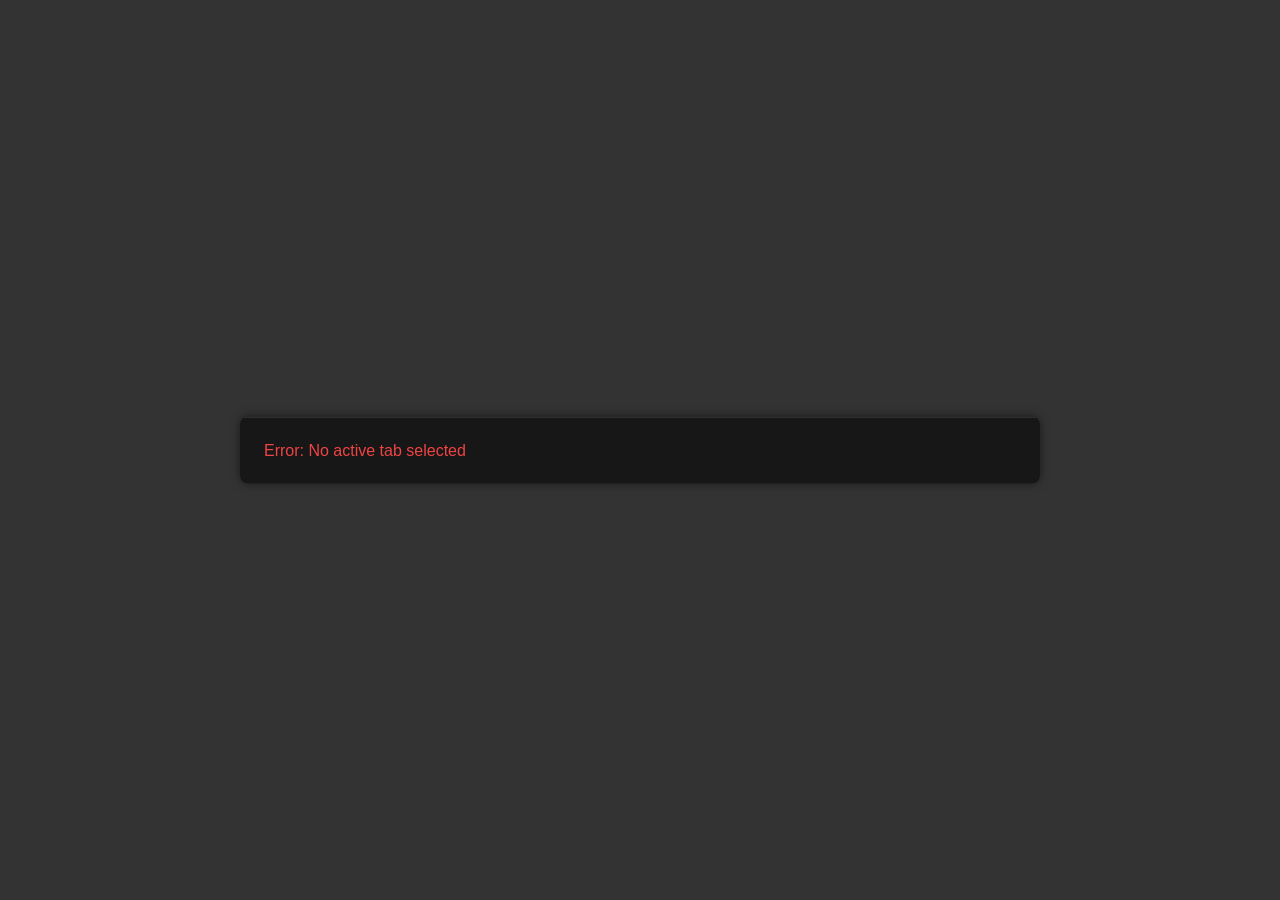
==== commit 5b9bf409: "Update FAHHHHH.html" ====
--- a/FAHHHHH.html
+++ b/FAHHHHH.html
@@ -4,764 +4,253 @@
     <meta charset="UTF-8">
     <meta name="viewport" content="width=device-width, initial-scale=1.0">
     <title>Avaris Menu</title>
-    <link rel="preconnect" href="https://fonts.googleapis.com">
-    <link rel="preconnect" href="https://fonts.gstatic.com" crossorigin>
-    <link href="https://fonts.googleapis.com/css2?family=Inter:wght@400;500;600;700&display=swap" rel="stylesheet">
-    <link rel="stylesheet" href="https://cdnjs.cloudflare.com/ajax/libs/font-awesome/6.1.1/css/all.min.css">
-  
+    <link href="tailwind.min.css" rel="stylesheet"> <!-- Assumes tailwind.min.css is in html/ -->
+    <script src="gsap.min.js"></script> <!-- Assumes gsap.min.js is in html/ -->
     <style>
-        :root {
-            --primary-color: rgb(139, 139, 255);
-            --secondary-color: rgb(100, 100, 200);
-            --bg-color: rgb(20, 20, 30);
-            --primary-text: #ffffff;
-            --secondary-text: #d0d0d0;
-            --border-color: rgba(255, 255, 255, 0.2);
-            --highlight-bg: var(--primary-color);
-            --font: 'Inter', sans-serif;
-            --border-radius: 10px;
-            --transition-speed: 0.2s;
-            --easing: cubic-bezier(0.4, 0, 0.2, 1);
-        }
-        * { margin: 0; padding: 0; box-sizing: border-box; }
         body {
-            font-family: var(--font);
-            background-color: transparent;
-            color: var(--primary-text);
+            background: rgba(0, 0, 0, 0.8);
+            color: #ffffff;
+            font-family: 'Arial', sans-serif;
+            user-select: none;
             overflow: hidden;
-            user-select: none;
-        }
-        .hidden { display: none !important; }
+            margin: 0;
+        }
         .menu-container {
             position: absolute;
-            top: 10vh;
-            left: 3vw;
-            width: 450px;
-            background: var(--bg-color);
-            border-radius: var(--border-radius);
-            box-shadow: 0 8px 30px rgba(0, 0, 0, 0.6);
+            top: 50%;
+            left: 50%;
+            transform: translate(-50%, -50%);
+            width: 800px;
+            max-height: 600px;
+            background: rgba(20, 20, 20, 0.9);
+            border-radius: 8px;
+            box-shadow: 0 0 10px rgba(0, 0, 0, 0.5);
+            overflow: hidden;
+        }
+        .tabs {
             display: flex;
-            flex-direction: column;
-            border: 2px solid var(--primary-color);
-            visibility: hidden;
-            transition: transform 0.3s var(--easing), opacity 0.3s var(--easing);
-            transform: translateY(20px);
-            opacity: 0;
-        }
-        .menu-container.visible {
-            transform: translateY(0);
-            opacity: 1;
+            background: #1a1a1a;
+            border-bottom: 1px solid #444;
+        }
+        .tab {
+            flex: 1;
+            padding: 12px;
+            text-align: center;
+            cursor: pointer;
+            transition: background 0.2s ease;
+        }
+        .tab:hover {
+            background: #333;
+        }
+        .tab.active {
+            background: #6200ea;
+        }
+        .content {
+            padding: 16px;
+            max-height: 500px;
+            overflow-y: auto;
         }
         .header {
-            padding: 15px 20px;
-            background: linear-gradient(90deg, var(--primary-color), var(--secondary-color));
-            color: var(--primary-text);
-            font-size: 18px;
-            font-weight: 600;
-            text-align: center;
-            border-top-left-radius: var(--border-radius);
-            border-top-right-radius: var(--border-radius);
-            border-bottom: 1px solid var(--border-color);
-        }
-        .breadcrumb-bar {
-            display: flex;
-            justify-content: space-between;
-            align-items: center;
-            padding: 10px 20px;
-            background: rgba(0, 0, 0, 0.4);
-            font-size: 14px;
-            font-weight: 500;
-            border-bottom: 1px solid var(--border-color);
-        }
-        #breadcrumb { color: var(--secondary-text); text-transform: uppercase; }
-        #option-counter { color: var(--primary-text); font-weight: 600; }
-        .menu-items {
-            list-style: none;
-            position: relative;
-            height: 450px;
-            overflow-y: auto;
-            scrollbar-width: none;
-            -ms-overflow-style: none;
-            scroll-behavior: smooth;
-        }
-        .menu-items::-webkit-scrollbar { display: none; }
-        .menu-item {
-            display: flex;
-            align-items: center;
-            padding: 12px 20px;
-            font-size: 16px;
-            position: relative;
-            height: 45px;
-            transition: background-color var(--transition-speed) var(--easing), transform var(--transition-speed) var(--easing);
-            transform: translateX(0);
-        }
-        .menu-item:hover {
-            background: rgba(139, 139, 255, 0.3);
-            transform: translateX(8px);
-            cursor: pointer;
-        }
-        .menu-item.selected {
-            background: rgba(139, 139, 255, 0.4);
-            transform: translateX(8px);
-        }
-        .selection-highlight {
-            position: absolute;
-            left: 0;
+            font-size: 1.25rem;
+            margin-bottom: 12px;
+            color: #6200ea;
+        }
+        .item {
+            padding: 8px;
+            background: #2a2a2a;
+            border-radius: 4px;
+            transition: background 0.2s ease;
+        }
+        .item:hover {
+            background: #3a3a3a;
+        }
+        .item input {
             width: 100%;
-            height: 45px;
-            background: var(--highlight-bg);
-            z-index: 1;
-            transition: top var(--transition-speed) var(--easing), opacity var(--transition-speed) var(--easing);
-            opacity: 0.8;
-            border-left: 4px solid var(--secondary-color);
-        }
-        .item-content {
-            display: flex;
-            width: 100%;
-            align-items: center;
-            z-index: 2;
-        }
-        .item-label { flex-grow: 1; font-weight: 500; }
-        .item-value { color: var(--primary-text); font-weight: 600; }
-        .toggle-indicator { font-weight: 600; }
-        .toggle-indicator.on { color: #2ecc71; }
-        .toggle-indicator.off { color: #ff4757; }
-        .slider-bar {
-            width: 130px;
-            height: 10px;
-            background: rgba(255, 255, 255, 0.15);
-            border-radius: 5px;
-            position: relative;
-        }
-        .slider-fill {
-            height: 100%;
-            background: var(--secondary-color);
-            border-radius: 5px;
-            transition: width var(--transition-speed) var(--easing);
-        }
-        .slider-container { display: flex; align-items: center; gap: 12px; }
-        .footer {
-            padding: 12px 20px;
-            background: rgba(0, 0, 0, 0.4);
-            border-top: 1px solid var(--border-color);
-            min-height: 25px;
-            font-size: 14px;
-            color: var(--secondary-text);
-            border-bottom-left-radius: var(--border-radius);
-            border-bottom-right-radius: var(--border-radius);
-            text-align: center;
-        }
-        #notification-container {
-            position: fixed;
-            bottom: 30px;
-            right: 30px;
-            z-index: 9999;
-            display: flex;
-            flex-direction: column;
-            gap: 12px;
-        }
-        .notification {
-            background: var(--bg-color);
-            border: 2px solid var(--primary-color);
-            color: var(--primary-text);
-            padding: 12px 25px;
-            border-radius: 8px;
-            border-left: 5px solid var(--secondary-color);
-            box-shadow: 0 5px 20px rgba(0, 0, 0, 0.5);
-            opacity: 0;
-            animation: slideIn 0.4s var(--easing) forwards, slideOut 0.4s 2.5s var(--easing) forwards;
-        }
-        @keyframes slideIn { from { transform: translateX(120%); opacity: 0; } to { transform: translateX(0); opacity: 1; } }
-        @keyframes slideOut { from { transform: translateX(0); opacity: 1; } to { transform: translateX(120%); opacity: 0; } }
-        .input-overlay {
-            position: fixed;
-            top: 0;
-            left: 0;
-            width: 100%;
-            height: 100%;
-            background: rgba(0, 0, 0, 0.7);
-            backdrop-filter: blur(6px);
-            display: flex;
-            align-items: center;
-            justify-content: center;
-            z-index: 10000;
-            transition: opacity 0.4s var(--easing);
-        }
-        .input-box {
-            background: var(--bg-color);
-            padding: 30px;
-            border-radius: var(--border-radius);
-            border: 2px solid var(--primary-color);
-            width: 420px;
-            text-align: center;
-            transform: scale(0.9);
-            transition: transform 0.4s var(--easing);
-        }
-        .input-overlay.visible .input-box {
-            transform: scale(1);
-        }
-        .input-box h3 {
-            margin-bottom: 20px;
-            font-size: 20px;
-            color: var(--primary-text);
-        }
-        .input-box input {
-            width: 100%;
-            padding: 14px;
-            background: rgba(0, 0, 0, 0.5);
-            border: 1px solid var(--border-color);
-            color: var(--primary-text);
-            border-radius: 6px;
-            font-size: 16px;
-            text-align: center;
-            transition: border-color var(--transition-speed) var(--easing), box-shadow var(--transition-speed) var(--easing);
-        }
-        .input-box input:focus {
+            padding: 8px;
+            background: #1a1a1a;
+            border: 1px solid #444;
+            border-radius: 4px;
+            color: #fff;
+            transition: border-color 0.2s ease;
+        }
+        .item input:focus {
             outline: none;
-            border-color: var(--secondary-color);
-            box-shadow: 0 0 0 3px rgba(100, 100, 200, 0.3);
-        }
-        .input-box input:hover {
-            border-color: var(--primary-color);
-        }
-        .input-box small {
-            color: var(--secondary-text);
-            margin-top: 12px;
-            display: block;
-            font-size: 13px;
-        }
-        .status-panel {
-            position: absolute;
-            right: 3vw;
-            top: 10vh;
-            width: 400px;
-            height: 540px;
-            background: var(--bg-color);
-            border-radius: var(--border-radius);
-            box-shadow: 0 8px 30px rgba(0, 0, 0, 0.6);
-            border: 2px solid var(--primary-color);
-            visibility: hidden;
-            overflow-y: auto;
-            scrollbar-width: none;
-            -ms-overflow-style: none;
-            scroll-behavior: smooth;
-            transition: transform 0.4s var(--easing), opacity 0.4s var(--easing);
-        }
-        .status-panel.visible {
-            transform: translateY(0);
-            opacity: 1;
-        }
-        .status-panel::-webkit-scrollbar { display: none; }
-        .status-header {
-            padding: 15px;
-            background: linear-gradient(90deg, var(--primary-color), var(--secondary-color));
-            border-bottom: 1px solid var(--border-color);
-            font-size: 18px;
-            font-weight: 600;
-            text-align: center;
-            color: var(--primary-text);
-        }
-        .status-content {
-            padding: 20px;
-            position: relative;
-        }
-        .status-selection-highlight {
-            position: absolute;
-            left: 0;
-            width: 100%;
-            background: var(--highlight-bg);
-            z-index: 1;
-            transition: top var(--transition-speed) var(--easing), height var(--transition-speed) var(--easing), opacity var(--transition-speed) var(--easing);
-            opacity: 0.8;
-            border-left: 4px solid var(--secondary-color);
-        }
-        .status-item-external {
-            display: flex;
-            justify-content: space-between;
-            align-items: center;
-            padding: 10px 15px;
-            border-bottom: 1px solid rgba(255, 255, 255, 0.15);
-            font-size: 15px;
-            position: relative;
-            z-index: 2;
-            transition: background-color var(--transition-speed) var(--easing), transform var(--transition-speed) var(--easing);
-        }
-        .status-item-external:last-child { border-bottom: none; }
-        .status-item-external.selected {
-            background: rgba(139, 139, 255, 0.4);
-            margin: 0 -15px;
-            padding: 10px 15px;
-            transform: translateX(8px);
-        }
-        .status-item-external:hover {
-            background: rgba(139, 139, 255, 0.3);
-            cursor: pointer;
-            transform: translateX(8px);
-        }
-        .status-item-input {
-            padding: 12px 15px;
-            border-bottom: 1px solid rgba(255, 255, 255, 0.15);
-            position: relative;
-            z-index: 2;
-            transition: background-color var(--transition-speed) var(--easing), transform var(--transition-speed) var(--easing);
-        }
-        .status-item-input:hover {
-            background: rgba(139, 139, 255, 0.3);
-            cursor: pointer;
-            transform: translateX(8px);
-        }
-        .status-item-input:hover input {
-            border-color: var(--secondary-color);
-            background: rgba(0, 0, 0, 0.6);
-            box-shadow: 0 0 0 2px rgba(100, 100, 200, 0.3);
-        }
-        .status-on { color: #2ecc71; font-weight: 600; }
-        .status-off { color: #ff4757; font-weight: 600; }
-        .status-unknown { color: #f39c12; font-weight: 600; }
+            border-color: #6200ea;
+        }
+        .error {
+            color: #ef4444;
+            padding: 8px;
+        }
+        ::-webkit-scrollbar {
+            width: 6px;
+        }
+        ::-webkit-scrollbar-track {
+            background: #1a1a1a;
+        }
+        ::-webkit-scrollbar-thumb {
+            background: #6200ea;
+            border-radius: 3px;
+        }
     </style>
 </head>
 <body>
-<div id="notification-container"></div>
-<div class="input-overlay hidden" id="input-overlay"></div>
-<div class="menu-container" id="menu-container">
-    <div class="header">Avaris Menu</div>
-    <div class="breadcrumb-bar">
-        <span id="breadcrumb">Main Menu</span>
-        <span id="option-counter"></span>
+    <div id="menu" class="menu-container hidden">
+        <div class="tabs" id="tabs"></div>
+        <div class="content" id="content"></div>
     </div>
-    <ul class="menu-items" id="menu-items">
-        <div class="selection-highlight" id="selection-highlight"></div>
-    </ul>
-    <div class="footer" id="footer"></div>
-</div>
-<div class="status-panel" id="status-panel">
-    <div class="status-header" id="status-header">STATUS</div>
-    <div class="status-content" id="status-content">
-        <div class="status-selection-highlight" id="status-selection-highlight"></div>
-    </div>
-</div>
-<script>
-    document.addEventListener('DOMContentLoaded', () => {
-        const menuItemsEl = document.getElementById('menu-items');
-        const breadcrumbEl = document.getElementById('breadcrumb');
-        const counterEl = document.getElementById('option-counter');
-        const footerEl = document.getElementById('footer');
-        let highlightEl = document.getElementById('selection-highlight');
-        const notificationContainer = document.getElementById('notification-container');
-        const inputOverlay = document.getElementById('input-overlay');
-        const menuContainer = document.getElementById('menu-container');
-        const statusPanel = document.getElementById('status-panel');
-        const statusHeader = document.getElementById('status-header');
-        const statusContent = document.getElementById('status-content');
-        const statusHighlight = document.getElementById('status-selection-highlight');
-        let currentMenuId = 'main';
-        let navigationStack = [];
-        let selectedIndex = 0;
-        let statusSelectedIndex = 0;
-        let optionStates = {};
-        let currentState = null;
-        let isContentPanelOpen = false;
-        let welcomeMessageShown = false;
-        const MAX_VISIBLE_ITEMS = 10;
-        const ITEM_HEIGHT = 45;
-
-        const defaultMenuData = {
-            main: {
-                title: 'Main Menu',
-                items: [
-                    { label: 'Self', target: 'self', description: 'Manage your character settings.' },
-                    { label: 'Vehicle', target: 'vehicle', description: 'Access vehicle controls.' },
-                    { label: 'World', target: 'world', description: 'Modify world settings.' },
-                    { label: 'Network', target: 'network', description: 'Manage network options.' },
-                ]
-            },
-            self: {
-                title: 'Self Options',
-                parent: 'main',
-                items: [
-                    { label: 'Appearance', target: 'appearance', description: 'Customize your character.' },
-                    { label: 'Inventory', target: 'inventory', description: 'Manage your items.' },
-                    { label: 'Settings', target: 'settings', description: 'Adjust personal settings.' },
-                    { label: 'Health Boost', type: 'toggle', stateId: 'healthBoost', description: 'Toggle health boost.' },
-                    { label: 'Speed Multiplier', type: 'slider', stateId: 'speed', min: 1, max: 10, description: 'Adjust movement speed.' },
-                ]
-            },
-            appearance: {
-                title: 'Appearance',
-                parent: 'self',
-                items: [
-                    { label: 'Change Outfit', type: 'button', description: 'Select a new outfit.' },
-                    { label: 'Set Name', type: 'input', placeholder: 'Enter name', description: 'Set character name.' },
-                ]
-            },
-            inventory: {
-                title: 'Inventory',
-                parent: 'self',
-                items: [
-                    { label: 'Add Item', type: 'input', placeholder: 'Item name', description: 'Add an item to inventory.' },
-                    { label: 'Clear Inventory', type: 'button', description: 'Remove all items.' },
-                ]
-            },
-            settings: {
-                title: 'Settings',
-                parent: 'self',
-                items: [
-                    { label: 'God Mode', type: 'toggle', stateId: 'godMode', description: 'Toggle invincibility.' },
-                    { label: 'Visibility', type: 'toggle', stateId: 'visibility', description: 'Toggle visibility.' },
-                ]
-            },
-            vehicle: {
-                title: 'Vehicle Options',
-                parent: 'main',
-                items: [
-                    { label: 'Spawn Vehicle', type: 'input', placeholder: 'Vehicle model', description: 'Spawn a vehicle.' },
-                    { label: 'Repair Vehicle', type: 'button', description: 'Repair current vehicle.' },
-                ]
-            },
-            world: {
-                title: 'World Options',
-                parent: 'main',
-                items: [
-                    { label: 'Change Weather', type: 'button', description: 'Modify weather conditions.' },
-                    { label: 'Set Time', type: 'input', placeholder: 'HH:MM', description: 'Set world time.' },
-                ]
-            },
-            network: {
-                title: 'Network Options',
-                parent: 'main',
-                items: [
-                    { label: 'Kick Player', type: 'input', placeholder: 'Player ID', description: 'Kick a player.' },
-                    { label: 'Ban Player', type: 'input', placeholder: 'Player ID', description: 'Ban a player.' },
-                ]
+
+    <script>
+        let state = {
+            position: { x: 960, y: 540 },
+            activeTab: 0,
+            selection: { index: 0 },
+            isTyping: false,
+            isContentPanelOpen: false,
+            tabs: []
+        };
+
+        // Fallback for animations if GSAP is not loaded
+        const animate = window.gsap || {
+            from: (el, props) => el,
+            to: (el, props) => el,
+            set: (el, props) => el
+        };
+
+        function renderMenu(newState) {
+            try {
+                console.log('Rendering menu with state:', newState); // Debug log
+                state = newState || state;
+                const menu = document.getElementById('menu');
+                const tabsContainer = document.getElementById('tabs');
+                const contentContainer = document.getElementById('content');
+
+                // Show/hide menu
+                menu.classList.toggle('hidden', !state.isContentPanelOpen && state.activeTab === -1);
+
+                // Render tabs
+                tabsContainer.innerHTML = '';
+                if (!state.tabs || !Array.isArray(state.tabs)) {
+                    contentContainer.innerHTML = '<div class="error">Error: No tabs available</div>';
+                    console.error('No valid tabs in state');
+                    return;
+                }
+                state.tabs.forEach((tab, index) => {
+                    const tabEl = document.createElement('div');
+                    tabEl.className = `tab flex-1 p-3 text-center cursor-pointer ${index === state.activeTab ? 'active' : ''}`;
+                    tabEl.textContent = tab.title || 'Unnamed Tab';
+                    tabEl.onclick = () => {
+                        if (window.gsap) {
+                            animate.to(tabEl, { opacity: 0.7, duration: 0.15, onComplete: () => animate.to(tabEl, { opacity: 1, duration: 0.15 }) });
+                        }
+                        window.sendNuiMessage(JSON.stringify({ action: 'changeTab', index }));
+                    };
+                    tabsContainer.appendChild(tabEl);
+                });
+
+                // Render content
+                contentContainer.innerHTML = '';
+                const activeTab = state.tabs[state.activeTab];
+                if (!activeTab) {
+                    contentContainer.innerHTML = '<div class="error">Error: No active tab selected</div>';
+                    console.error('No active tab');
+                    return;
+                }
+
+                const header = document.createElement('div');
+                header.className = 'header';
+                header.textContent = activeTab.header || activeTab.title || 'Menu';
+                contentContainer.appendChild(header);
+
+                const contentDiv = document.createElement('div');
+                contentDiv.className = activeTab.type === 'grid' ? 'grid grid-cols-[repeat(auto-fill,minmax(180px,1fr))] gap-2' :
+                                    (activeTab.type === 'list' || activeTab.type === 'form' ? 'flex flex-col gap-2' : 'flex flex-col gap-2');
+
+                if (!activeTab.items || !Array.isArray(activeTab.items)) {
+                    contentDiv.innerHTML = '<div class="error">No items available</div>';
+                    console.error('No valid items in activeTab');
+                    return;
+                }
+
+                activeTab.items.forEach((item, index) => {
+                    const itemEl = document.createElement('div');
+                    itemEl.className = `item p-2 rounded-md ${index === state.selection.index ? 'bg-purple-700' : 'bg-gray-800'}`;
+                    itemEl.style.cursor = item.type === 'label' ? 'default' : 'pointer';
+
+                    if (item.type === 'button') {
+                        itemEl.textContent = item.label + (item.state ? ` (${item.state})` : '');
+                        itemEl.onclick = () => {
+                            if (window.gsap) {
+                                animate.to(itemEl, { opacity: 0.7, duration: 0.15, onComplete: () => animate.to(itemEl, { opacity: 1, duration: 0.15 }) });
+                            }
+                            window.sendNuiMessage(JSON.stringify({ action: 'execute', tabIndex: state.activeTab, itemIndex: index }));
+                        };
+                    } else if (item.type === 'input') {
+                        const input = document.createElement('input');
+                        input.type = 'text';
+                        input.className = 'w-full p-2 bg-gray-900 border border-gray-600 rounded-md text-white focus:outline-none focus:border-purple-500';
+                        input.value = item.value || '';
+                        input.placeholder = item.placeholder || '';
+                        input.onfocus = () => {
+                            if (window.gsap) {
+                                animate.to(input, { borderColor: '#6200ea', duration: 0.2 });
+                            }
+                            window.sendNuiMessage(JSON.stringify({ action: 'startTyping', tabIndex: state.activeTab, itemIndex: index }));
+                        };
+                        input.onblur = () => {
+                            if (window.gsap) {
+                                animate.to(input, { borderColor: '#4b5563', duration: 0.2 });
+                            }
+                            window.sendNuiMessage(JSON.stringify({ action: 'stopTyping' }));
+                        };
+                        input.oninput = (e) => {
+                            window.sendNuiMessage(JSON.stringify({ action: 'updateInput', tabIndex: state.activeTab, itemIndex: index, value: e.target.value }));
+                        };
+                        itemEl.appendChild(input);
+                    } else if (item.type === 'label') {
+                        itemEl.textContent = item.label || 'Unnamed Item';
+                    }
+
+                    contentDiv.appendChild(itemEl);
+                });
+                contentContainer.appendChild(contentDiv);
+
+                // Simplified animation for content
+                if (window.gsap) {
+                    animate.from(contentDiv, { opacity: 0, duration: 0.15, ease: 'power1.out' });
+                }
+            } catch (error) {
+                console.error('Render error:', error);
+                contentContainer.innerHTML = '<div class="error">Error rendering menu: ' + error.message + '</div>';
             }
-        };
-
-        function safeEncode(text) {
-            return text && typeof text === 'string'
-                ? text.replace(/&/g, '&amp;')
-                      .replace(/</g, '&lt;')
-                      .replace(/>/g, '&gt;')
-                      .replace(/"/g, '&quot;')
-                      .replace(/'/g, '&#39;')
-                : '';
-        }
-
-        function showNotification(message) {
-            const notification = document.createElement('div');
-            notification.className = 'notification';
-            notification.textContent = message;
-            notificationContainer.appendChild(notification);
-            setTimeout(() => notification.remove(), 3000);
-        }
-
-        function showInputPrompt(title, placeholder, callback) {
-            inputOverlay.innerHTML = `
-                <div class="input-box">
-                    <h3>${title}</h3>
-                    <input type="text" id="prompt-input" placeholder="${placeholder}">
-                    <small>Press Enter to submit, Escape to cancel.</small>
-                </div>
-            `;
-            inputOverlay.classList.remove('hidden');
-            inputOverlay.classList.add('visible');
-            const inputField = document.getElementById('prompt-input');
-            inputField.focus();
-            const close = () => {
-                inputOverlay.classList.remove('visible');
-                inputOverlay.classList.add('hidden');
-                document.onkeydown = handleMenuInput;
-            };
-            document.onkeydown = (e) => {
-                if (e.key === 'Enter') {
-                    callback(inputField.value);
-                    close();
-                } else if (e.key === 'Escape') {
-                    close();
-                }
-            };
-        }
-
-        function updateStatusSelection(items) {
-            if (!items?.length) return;
-            const itemElements = statusContent.querySelectorAll('.status-item-external, .status-item-input');
-            if (!itemElements[statusSelectedIndex]) return;
-
-            let itemTop = 0;
-            let itemHeight = itemElements[statusSelectedIndex]?.offsetHeight || 0;
-
-            for (let i = 0; i < statusSelectedIndex; i++) {
-                itemTop += itemElements[i]?.offsetHeight || 0;
-            }
-
-            statusHighlight.style.top = `${itemTop}px`;
-            statusHighlight.style.height = `${itemHeight}px`;
-            statusHighlight.style.opacity = '0.8';
-
-            const statusContentEl = statusContent.parentElement;
-            const scrollTop = statusContentEl.scrollTop;
-            const containerHeight = statusContentEl.clientHeight - statusHeader.offsetHeight;
-            const itemBottom = itemTop + itemHeight;
-            const contentPadding = 20;
-            const adjustedItemTop = itemTop + statusHeader.offsetHeight + contentPadding;
-            const adjustedItemBottom = adjustedItemTop + itemHeight;
-
-            if (adjustedItemTop < scrollTop + statusHeader.offsetHeight) {
-                statusContentEl.scrollTo({ top: adjustedItemTop - statusHeader.offsetHeight, behavior: 'smooth' });
-            } else if (adjustedItemBottom > scrollTop + statusContentEl.clientHeight) {
-                statusContentEl.scrollTo({ top: adjustedItemBottom - statusContentEl.clientHeight, behavior: 'smooth' });
-            }
-
-            itemElements.forEach((el, i) => el.classList.toggle('selected', i === statusSelectedIndex));
-        }
-
-        function populateStatusContent(tabData, state) {
-            statusContent.innerHTML = '<div class="status-selection-highlight" id="status-selection-highlight"></div>';
-            const statusHighlightEl = document.getElementById('status-selection-highlight');
-
-            if (!tabData?.items?.length) return;
-
-            tabData.items.forEach((item, index) => {
-                const element = document.createElement('div');
-                const isToggleOrState = item.type === 'toggle' || item.label?.toLowerCase().includes('toggle') || 
-                    item.label?.toLowerCase().includes('enabled') || item.label?.toLowerCase().includes('boost') || 
-                    item.label?.toLowerCase().includes('crasher');
-                const isResourceState = tabData.key === 'resources' && item.state !== undefined;
-
-                if (item.type === 'input') {
-                    element.className = 'status-item-input';
-                    element.innerHTML = `
-                        <div style="width: 100%;">
-                            <label style="display: block; margin-bottom: 6px; font-size: 13px; color: var(--secondary-text);">${safeEncode(item.label)}</label>
-                            <input type="text" style="width: 100%; padding: 6px; background: rgba(0,0,0,0.5); border: 1px solid var(--border-color); color: var(--primary-text); border-radius: 4px;" value="${safeEncode(item.value || '')}" readonly>
-                        </div>`;
-                } else {
-                    element.className = 'status-item-external';
-                    if (isToggleOrState || isResourceState) {
-                        const statusClass = item.state ? (item.state === 'ON' ? 'status-on' : item.state === '' ? 'status-off' : 'status-unknown') : 'status-off';
-                        const statusText = item.state || '';
-                        element.innerHTML = `<span>${safeEncode(item.label || 'Unknown')}</span><span class="${statusClass}">${safeEncode(statusText)}</span>`;
+        }
+
+        // Handle NUI messages from Lua
+        window.addEventListener('message', (event) => {
+            try {
+                console.log('Received NUI message:', event.data); // Debug log
+                const data = event.data;
+                if (data.action === 'update') {
+                    renderMenu(data.data);
+                } else if (data.action === 'show') {
+                    document.getElementById('menu').classList.remove('hidden');
+                    if (window.gsap) {
+                        animate.from('.menu-container', { opacity: 0, duration: 0.15, ease: 'power1.out' });
+                    }
+                } else if (data.action === 'hide') {
+                    const onComplete = () => document.getElementById('menu').classList.add('hidden');
+                    if (window.gsap) {
+                        animate.to('.menu-container', { opacity: 0, duration: 0.15, ease: 'power1.in', onComplete });
                     } else {
-                        element.innerHTML = `<span>${safeEncode(item.label || 'Unknown')}</span>`;
+                        onComplete();
                     }
                 }
-
-                element.addEventListener('click', () => {
-                    statusSelectedIndex = index;
-                    updateStatusSelection(tabData.items);
-                    window.parent?.postMessage({ action: 'select', itemIndex: index, isContentPanel: true }, '*');
-                });
-
-                statusContent.appendChild(element);
-            });
-
-            statusSelectedIndex = state.selection?.index ?? 0;
-            window.statusHighlight = statusHighlightEl;
-            updateStatusSelection(tabData.items);
-        }
-
-        function updateMenuFromState(state) {
-            if (!state?.tabs) return;
-            currentState = state;
-
-            menuItemsEl.innerHTML = `<div class="selection-highlight" id="selection-highlight"></div>`;
-            highlightEl = document.getElementById('selection-highlight');
-
-            const menuItems = state.tabs.map((tabData, index) => ({
-                label: tabData.title || `Tab ${index + 1}`,
-                tabIndex: index,
-                type: 'tab',
-                description: `Open ${tabData.title || `Tab ${index + 1}`}`
-            }));
-
-            menuItems.forEach((item, index) => {
-                const menuItemEl = document.createElement('li');
-                menuItemEl.className = 'menu-item';
-                menuItemEl.innerHTML = `
-                    <div class="item-content">
-                        <span class="item-label">${item.label}</span>
-                        <i class="chevron fa-solid fa-angle-right"></i>
-                    </div>`;
-                menuItemsEl.appendChild(menuItemEl);
-                menuItemEl.addEventListener('click', () => {
-                    window.parent?.postMessage({ action: 'select', tabIndex: item.tabIndex, isContentPanel: false }, '*');
-                });
-            });
-
-            breadcrumbEl.textContent = 'Main Menu';
-            counterEl.textContent = `${state.activeTab + 1} / ${state.tabs.length}`;
-            selectedIndex = state.activeTab;
-            updateSelection(menuItems);
-
-            isContentPanelOpen = state.isContentPanelOpen;
-            statusPanel.style.visibility = isContentPanelOpen ? 'visible' : 'hidden';
-            statusPanel.classList.toggle('visible', isContentPanelOpen);
-            if (isContentPanelOpen) {
-                const activeTab = state.tabs[state.activeTab];
-                if (activeTab) {
-                    statusHeader.textContent = activeTab.header || activeTab.title;
-                    populateStatusContent(activeTab, state);
-                }
-            }
-
-            const activeTab = state.tabs[state.activeTab];
-            footerEl.textContent = activeTab?.description || `Current Tab: ${activeTab?.title || ''}`;
-        }
-
-        function renderMenu(menuId) {
-            const menu = defaultMenuData[menuId];
-            if (!menu) return;
-            currentMenuId = menuId;
-            breadcrumbEl.textContent = menu.title;
-            menuItemsEl.innerHTML = `<div class="selection-highlight" id="selection-highlight"></div>`;
-            highlightEl = document.getElementById('selection-highlight');
-
-            const itemsToRender = menu.items.map(item => item.target ? { ...item, type: 'submenu' } : item);
-            if (menu.parent) {
-                itemsToRender.unshift({ type: 'back', label: 'Back', icon: 'fa-solid fa-arrow-left', description: 'Return to the previous menu.' });
-            }
-
-            itemsToRender.forEach((item, index) => {
-                const menuItemEl = document.createElement('li');
-                menuItemEl.className = 'menu-item';
-                let content = `<div class="item-content">`;
-                if (item.icon) content += `<i class="icon ${item.icon}"></i>`;
-                content += `<span class="item-label">${item.label}</span>`;
-                if (item.type === 'submenu' || item.type === 'player') {
-                    content += `<i class="chevron fa-solid fa-angle-right"></i>`;
-                } else if (item.type === 'toggle') {
-                    const isChecked = optionStates[item.stateId] || false;
-                    content += `<div class="item-value"><span class="toggle-indicator ${isChecked ? 'on' : 'off'}">${isChecked ? 'ON' : 'OFF'}</span></div>`;
-                } else if (item.type === 'slider') {
-                    const value = optionStates[item.stateId] || item.min;
-                    const percent = ((value - item.min) / (item.max - item.min)) * 100;
-                    content += `<div class="item-value slider-container"><div class="slider-bar"><div class="slider-fill" style="width: ${percent}%"></div></div></div>`;
-                }
-                content += `</div>`;
-                menuItemEl.innerHTML = content;
-                menuItemsEl.appendChild(menuItemEl);
-            });
-
-            selectedIndex = 0;
-            updateSelection(itemsToRender);
-        }
-
-        function updateSelection(itemsToRender) {
-            const items = menuItemsEl.querySelectorAll('.menu-item');
-            if (!items[selectedIndex]) return;
-
-            items.forEach((item, i) => item.classList.toggle('selected', i === selectedIndex));
-            const itemTop = selectedIndex * ITEM_HEIGHT;
-            const itemBottom = itemTop + ITEM_HEIGHT;
-            const scrollTop = menuItemsEl.scrollTop;
-            const containerHeight = menuItemsEl.clientHeight;
-
-            if (itemTop < scrollTop) {
-                menuItemsEl.scrollTo({ top: itemTop, behavior: 'smooth' });
-            } else if (itemBottom > scrollTop + containerHeight) {
-                menuItemsEl.scrollTo({ top: itemBottom - containerHeight, behavior: 'smooth' });
-            }
-
-            highlightEl.style.top = `${itemTop - menuItemsEl.scrollTop}px`;
-            counterEl.textContent = `${selectedIndex + 1} / ${items.length}`;
-            footerEl.textContent = itemsToRender[selectedIndex]?.description || '';
-        }
-
-        function handleMenuInput(e) {
-            if (currentState) return;
-            e.preventDefault();
-            const menu = defaultMenuData[currentMenuId];
-            const itemsToRender = menu.items.map(item => item.target ? { ...item, type: 'submenu' } : item);
-            if (menu.parent) {
-                itemsToRender.unshift({ type: 'back', label: 'Back', icon: 'fa-solid fa-arrow-left', description: 'Return to the previous menu.' });
-            }
-            const currentItemData = itemsToRender[selectedIndex];
-
-            switch (e.key) {
-                case 'ArrowUp':
-                    selectedIndex = (selectedIndex - 1 + itemsToRender.length) % itemsToRender.length;
-                    break;
-                case 'ArrowDown':
-                    selectedIndex = (selectedIndex + 1) % itemsToRender.length;
-                    break;
-                case 'Enter':
-                    if (currentItemData.target) {
-                        navigationStack.push(currentMenuId);
-                        renderMenu(currentItemData.target);
-                    } else if (currentItemData.type === 'button') {
-                        showNotification(`Action: ${currentItemData.label}`);
-                    } else if (currentItemData.type === 'toggle') {
-                        optionStates[currentItemData.stateId] = !optionStates[currentItemData.stateId];
-                        showNotification(`${currentItemData.label}: ${optionStates[currentItemData.stateId] ? 'Enabled' : 'Disabled'}`);
-                        renderMenu(currentMenuId);
-                    } else if (currentItemData.type === 'input') {
-                        showInputPrompt(`Enter value for ${currentItemData.label}:`, currentItemData.placeholder, (result) => {
-                            if (result) showNotification(`Set ${currentItemData.label} to: ${result}`);
-                        });
-                    } else if (currentItemData.type === 'back') {
-                        const parentMenu = navigationStack.pop();
-                        renderMenu(parentMenu || 'main');
-                    }
-                    break;
-                case 'Backspace':
-                    if (navigationStack.length > 0) {
-                        const parentMenu = navigationStack.pop();
-                        renderMenu(parentMenu);
-                    }
-                    break;
-            }
-            updateSelection(itemsToRender);
-        }
-
-        window.addEventListener("message", (event) => {
-            const { action, data } = event.data;
-            if (action === "update" || action === "show") {
-                if (data) {
-                    updateMenuFromState(data);
-                    menuContainer.style.visibility = 'visible';
-                    menuContainer.classList.add('visible');
-                    if (action === "show" && !welcomeMessageShown) {
-                        welcomeMessageShown = true;
-                        showNotification("Avaris Menu loaded successfully");
-                    }
-                }
-            }
-            if (action === 'hide') {
-                menuContainer.style.visibility = 'hidden';
-                menuContainer.classList.remove('visible');
-                statusPanel.style.visibility = 'hidden';
-                statusPanel.classList.remove('visible');
+            } catch (error) {
+                console.error('NUI message error:', error);
             }
         });
 
-        document.onkeydown = handleMenuInput;
-        renderMenu('main');
-        menuContainer.style.visibility = 'visible';
-        menuContainer.classList.add('visible');
-    });
-
-    window.addEventListener("message", (event) => {
-        const data = event.data;
-        if (data.action === "getClipboard") {
-            navigator.clipboard.readText().then(text => {
-                fetch(`https://${GetParentResourceName()}/clipboardGet`, {
-                    method: "POST",
-                    headers: { "Content-Type": "application/json" },
-                    body: JSON.stringify({ text })
-                });
-            }).catch(() => {
-                fetch(`https://${GetParentResourceName()}/clipboardGet`, {
-                    method: "POST",
-                    headers: { "Content-Type": "application/json" },
-                    body: JSON.stringify({ text: "" })
-                });
-            });
-        }
-        if (data.action === "setClipboard") {
-            navigator.clipboard.writeText(data.text || "").catch(err => {
-                console.error("Clipboard write failed:", err);
-            });
-        }
-    });
-</script>
+        // Initialize menu
+        renderMenu(state);
+    </script>
 </body>
 </html>
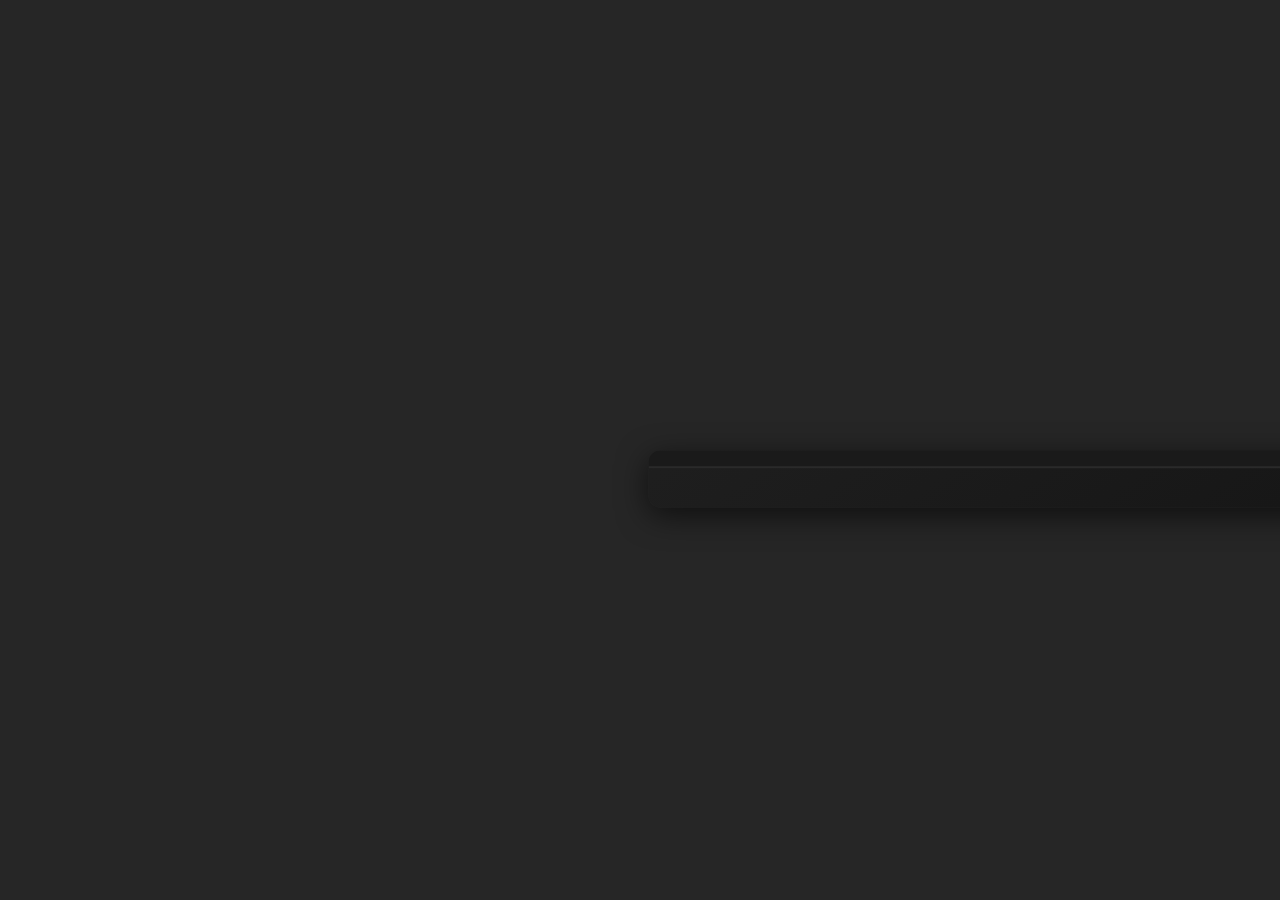
==== commit f4a9f620: "Update FAHHHHH.html" ====
--- a/FAHHHHH.html
+++ b/FAHHHHH.html
@@ -4,13 +4,13 @@
     <meta charset="UTF-8">
     <meta name="viewport" content="width=device-width, initial-scale=1.0">
     <title>Avaris Menu</title>
-    <link href="tailwind.min.css" rel="stylesheet"> <!-- Assumes tailwind.min.css is in html/ -->
-    <script src="gsap.min.js"></script> <!-- Assumes gsap.min.js is in html/ -->
+    <link href="tailwind.min.css" rel="stylesheet"> <!-- Assumes tailwind.min.css in html/ -->
+    <script src="gsap.min.js"></script> <!-- Assumes gsap.min.js in html/ -->
     <style>
         body {
-            background: rgba(0, 0, 0, 0.8);
+            background: rgba(0, 0, 0, 0.85);
             color: #ffffff;
-            font-family: 'Arial', sans-serif;
+            font-family: 'Inter', -apple-system, BlinkMacSystemFont, sans-serif;
             user-select: none;
             overflow: hidden;
             margin: 0;
@@ -20,76 +20,108 @@
             top: 50%;
             left: 50%;
             transform: translate(-50%, -50%);
-            width: 800px;
-            max-height: 600px;
-            background: rgba(20, 20, 20, 0.9);
-            border-radius: 8px;
-            box-shadow: 0 0 10px rgba(0, 0, 0, 0.5);
+            width: 850px;
+            max-height: 650px;
+            background: linear-gradient(145deg, rgba(30, 30, 30, 0.95), rgba(20, 20, 20, 0.95));
+            border-radius: 12px;
+            box-shadow: 0 8px 32px rgba(0, 0, 0, 0.6);
             overflow: hidden;
+            transition: opacity 0.3s ease, transform 0.3s ease;
         }
         .tabs {
             display: flex;
             background: #1a1a1a;
-            border-bottom: 1px solid #444;
+            border-bottom: 2px solid #2a2a2a;
+            padding: 8px;
         }
         .tab {
             flex: 1;
             padding: 12px;
             text-align: center;
             cursor: pointer;
-            transition: background 0.2s ease;
+            font-size: 0.95rem;
+            font-weight: 500;
+            text-transform: uppercase;
+            letter-spacing: 0.5px;
+            color: #d1d5db;
+            transition: all 0.2s ease;
+            border-radius: 6px;
+            margin: 0 4px;
         }
         .tab:hover {
-            background: #333;
+            background: #2d2d2d;
+            color: #ffffff;
+            transform: translateY(-1px);
         }
         .tab.active {
-            background: #6200ea;
+            background: #7c3aed;
+            color: #ffffff;
+            box-shadow: 0 2px 8px rgba(124, 58, 237, 0.4);
+            transform: translateY(-1px);
         }
         .content {
-            padding: 16px;
-            max-height: 500px;
+            padding: 20px;
+            max-height: 550px;
             overflow-y: auto;
+            scrollbar-width: thin;
+            scrollbar-color: #7c3aed #1a1a1a;
         }
         .header {
-            font-size: 1.25rem;
-            margin-bottom: 12px;
-            color: #6200ea;
+            font-size: 1.5rem;
+            font-weight: 600;
+            margin-bottom: 16px;
+            color: #7c3aed;
+            letter-spacing: 0.5px;
         }
         .item {
-            padding: 8px;
-            background: #2a2a2a;
-            border-radius: 4px;
-            transition: background 0.2s ease;
+            padding: 10px;
+            background: #252525;
+            border-radius: 6px;
+            transition: all 0.2s ease;
+            margin-bottom: 8px;
         }
         .item:hover {
-            background: #3a3a3a;
+            background: #333333;
+            transform: translateX(4px);
+        }
+        .item.selected {
+            background: #6d28d9;
+            box-shadow: 0 2px 8px rgba(109, 40, 217, 0.3);
         }
         .item input {
             width: 100%;
-            padding: 8px;
+            padding: 10px;
             background: #1a1a1a;
-            border: 1px solid #444;
-            border-radius: 4px;
-            color: #fff;
-            transition: border-color 0.2s ease;
+            border: 1px solid #3f3f3f;
+            border-radius: 6px;
+            color: #ffffff;
+            font-size: 0.9rem;
+            transition: all 0.2s ease;
         }
         .item input:focus {
             outline: none;
-            border-color: #6200ea;
+            border-color: #7c3aed;
+            box-shadow: 0 0 8px rgba(124, 58, 237, 0.3);
         }
         .error {
             color: #ef4444;
-            padding: 8px;
+            padding: 10px;
+            background: rgba(239, 68, 68, 0.1);
+            border-radius: 6px;
+            font-size: 0.9rem;
         }
         ::-webkit-scrollbar {
-            width: 6px;
+            width: 8px;
         }
         ::-webkit-scrollbar-track {
             background: #1a1a1a;
         }
         ::-webkit-scrollbar-thumb {
-            background: #6200ea;
-            border-radius: 3px;
+            background: #7c3aed;
+            border-radius: 4px;
+        }
+        ::-webkit-scrollbar-thumb:hover {
+            background: #9f67fa;
         }
     </style>
 </head>
@@ -98,7 +130,6 @@
         <div class="tabs" id="tabs"></div>
         <div class="content" id="content"></div>
     </div>
-
     <script>
         let state = {
             position: { x: 960, y: 540 },
@@ -109,23 +140,49 @@
             tabs: []
         };
 
-        // Fallback for animations if GSAP is not loaded
+        // GSAP fallback
         const animate = window.gsap || {
-            from: (el, props) => el,
-            to: (el, props) => el,
-            set: (el, props) => el
+            from: (el, props) => {
+                el.style.opacity = props.opacity || 1;
+                el.style.transform = props.scale ? `scale(${props.scale})` : 'none';
+                return el;
+            },
+            to: (el, props) => {
+                el.style.transition = 'all 0.2s ease';
+                el.style.opacity = props.opacity || 1;
+                el.style.transform = props.transform || props.scale ? `scale(${props.scale})` : 'none';
+                if (props.onComplete) setTimeout(props.onComplete, 200);
+                return el;
+            },
+            set: (el, props) => {
+                el.style.opacity = props.opacity || 1;
+                el.style.transform = props.transform || 'none';
+                return el;
+            }
         };
 
         function renderMenu(newState) {
             try {
-                console.log('Rendering menu with state:', newState); // Debug log
+                console.log('Rendering menu with state:', newState);
                 state = newState || state;
                 const menu = document.getElementById('menu');
                 const tabsContainer = document.getElementById('tabs');
                 const contentContainer = document.getElementById('content');
 
-                // Show/hide menu
-                menu.classList.toggle('hidden', !state.isContentPanelOpen && state.activeTab === -1);
+                // Show/hide menu with animation
+                if (state.isContentPanelOpen && state.activeTab !== -1) {
+                    menu.classList.remove('hidden');
+                    animate.from(menu, { opacity: 0, scale: 0.98, duration: 0.3, ease: 'power2.out' });
+                } else {
+                    animate.to(menu, {
+                        opacity: 0,
+                        scale: 0.98,
+                        duration: 0.3,
+                        ease: 'power2.in',
+                        onComplete: () => menu.classList.add('hidden')
+                    });
+                    return;
+                }
 
                 // Render tabs
                 tabsContainer.innerHTML = '';
@@ -134,14 +191,18 @@
                     console.error('No valid tabs in state');
                     return;
                 }
+
                 state.tabs.forEach((tab, index) => {
                     const tabEl = document.createElement('div');
-                    tabEl.className = `tab flex-1 p-3 text-center cursor-pointer ${index === state.activeTab ? 'active' : ''}`;
+                    tabEl.className = `tab ${index === state.activeTab ? 'active' : ''}`;
                     tabEl.textContent = tab.title || 'Unnamed Tab';
                     tabEl.onclick = () => {
-                        if (window.gsap) {
-                            animate.to(tabEl, { opacity: 0.7, duration: 0.15, onComplete: () => animate.to(tabEl, { opacity: 1, duration: 0.15 }) });
-                        }
+                        animate.to(tabEl, {
+                            scale: 0.95,
+                            duration: 0.15,
+                            ease: 'power1.out',
+                            onComplete: () => animate.to(tabEl, { scale: 1, duration: 0.15, ease: 'power1.in' })
+                        });
                         window.sendNuiMessage(JSON.stringify({ action: 'changeTab', index }));
                     };
                     tabsContainer.appendChild(tabEl);
@@ -162,8 +223,8 @@
                 contentContainer.appendChild(header);
 
                 const contentDiv = document.createElement('div');
-                contentDiv.className = activeTab.type === 'grid' ? 'grid grid-cols-[repeat(auto-fill,minmax(180px,1fr))] gap-2' :
-                                    (activeTab.type === 'list' || activeTab.type === 'form' ? 'flex flex-col gap-2' : 'flex flex-col gap-2');
+                contentDiv.className = activeTab.type === 'grid' ? 'grid grid-cols-[repeat(auto-fill,minmax(200px,1fr))] gap-3' :
+                                    (activeTab.type === 'list' || activeTab.type === 'form' ? 'flex flex-col gap-3' : 'flex flex-col gap-3');
 
                 if (!activeTab.items || !Array.isArray(activeTab.items)) {
                     contentDiv.innerHTML = '<div class="error">No items available</div>';
@@ -173,15 +234,18 @@
 
                 activeTab.items.forEach((item, index) => {
                     const itemEl = document.createElement('div');
-                    itemEl.className = `item p-2 rounded-md ${index === state.selection.index ? 'bg-purple-700' : 'bg-gray-800'}`;
+                    itemEl.className = `item ${index === state.selection.index ? 'selected' : ''}`;
                     itemEl.style.cursor = item.type === 'label' ? 'default' : 'pointer';
 
                     if (item.type === 'button') {
                         itemEl.textContent = item.label + (item.state ? ` (${item.state})` : '');
                         itemEl.onclick = () => {
-                            if (window.gsap) {
-                                animate.to(itemEl, { opacity: 0.7, duration: 0.15, onComplete: () => animate.to(itemEl, { opacity: 1, duration: 0.15 }) });
-                            }
+                            animate.to(itemEl, {
+                                scale: 0.97,
+                                duration: 0.1,
+                                ease: 'power1.out',
+                                onComplete: () => animate.to(itemEl, { scale: 1, duration: 0.1, ease: 'power1.in' })
+                            });
                             window.sendNuiMessage(JSON.stringify({ action: 'execute', tabIndex: state.activeTab, itemIndex: index }));
                         };
                     } else if (item.type === 'input') {
@@ -191,15 +255,11 @@
                         input.value = item.value || '';
                         input.placeholder = item.placeholder || '';
                         input.onfocus = () => {
-                            if (window.gsap) {
-                                animate.to(input, { borderColor: '#6200ea', duration: 0.2 });
-                            }
+                            animate.to(input, { borderColor: '#7c3aed', scale: 1.02, duration: 0.2, ease: 'power1.out' });
                             window.sendNuiMessage(JSON.stringify({ action: 'startTyping', tabIndex: state.activeTab, itemIndex: index }));
                         };
                         input.onblur = () => {
-                            if (window.gsap) {
-                                animate.to(input, { borderColor: '#4b5563', duration: 0.2 });
-                            }
+                            animate.to(input, { borderColor: '#3f3f3f', scale: 1, duration: 0.2, ease: 'power1.in' });
                             window.sendNuiMessage(JSON.stringify({ action: 'stopTyping' }));
                         };
                         input.oninput = (e) => {
@@ -212,37 +272,33 @@
 
                     contentDiv.appendChild(itemEl);
                 });
+
                 contentContainer.appendChild(contentDiv);
-
-                // Simplified animation for content
-                if (window.gsap) {
-                    animate.from(contentDiv, { opacity: 0, duration: 0.15, ease: 'power1.out' });
-                }
+                animate.from(contentDiv, { opacity: 0, y: 10, duration: 0.3, ease: 'power2.out' });
             } catch (error) {
                 console.error('Render error:', error);
                 contentContainer.innerHTML = '<div class="error">Error rendering menu: ' + error.message + '</div>';
             }
         }
 
-        // Handle NUI messages from Lua
+        // Handle NUI messages
         window.addEventListener('message', (event) => {
             try {
-                console.log('Received NUI message:', event.data); // Debug log
+                console.log('Received NUI message:', event.data);
                 const data = event.data;
                 if (data.action === 'update') {
                     renderMenu(data.data);
                 } else if (data.action === 'show') {
-                    document.getElementById('menu').classList.remove('hidden');
-                    if (window.gsap) {
-                        animate.from('.menu-container', { opacity: 0, duration: 0.15, ease: 'power1.out' });
-                    }
+                    renderMenu(state); // Ensure state is rendered on show
                 } else if (data.action === 'hide') {
-                    const onComplete = () => document.getElementById('menu').classList.add('hidden');
-                    if (window.gsap) {
-                        animate.to('.menu-container', { opacity: 0, duration: 0.15, ease: 'power1.in', onComplete });
-                    } else {
-                        onComplete();
-                    }
+                    const menu = document.getElementById('menu');
+                    animate.to(menu, {
+                        opacity: 0,
+                        scale: 0.98,
+                        duration: 0.3,
+                        ease: 'power2.in',
+                        onComplete: () => menu.classList.add('hidden')
+                    });
                 }
             } catch (error) {
                 console.error('NUI message error:', error);
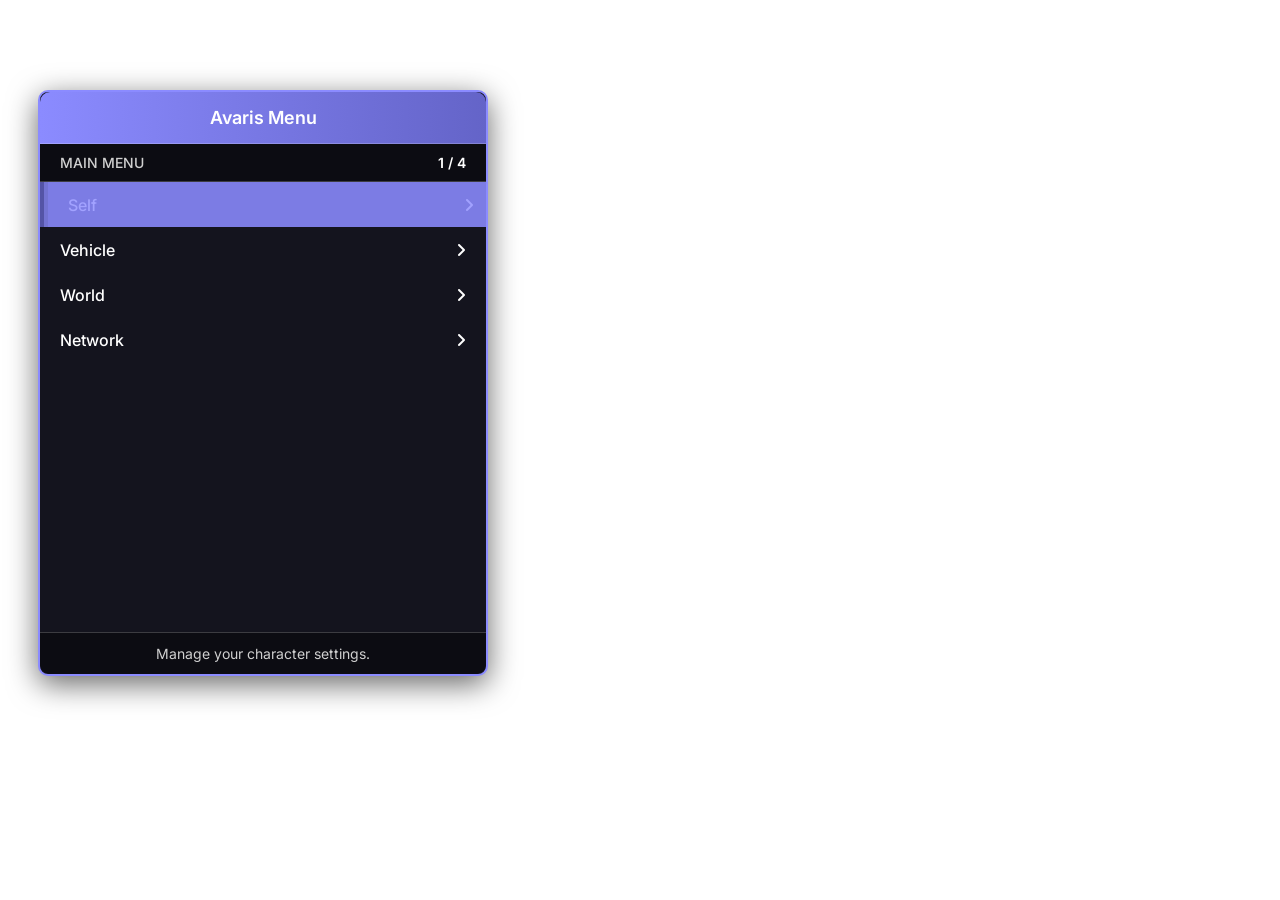
==== commit 8822b6e3: "Update FAHHHHH.html" ====
--- a/FAHHHHH.html
+++ b/FAHHHHH.html
@@ -4,309 +4,765 @@
     <meta charset="UTF-8">
     <meta name="viewport" content="width=device-width, initial-scale=1.0">
     <title>Avaris Menu</title>
-    <link href="tailwind.min.css" rel="stylesheet"> <!-- Assumes tailwind.min.css in html/ -->
-    <script src="gsap.min.js"></script> <!-- Assumes gsap.min.js in html/ -->
+    <link rel="preconnect" href="https://fonts.googleapis.com">
+    <link rel="preconnect" href="https://fonts.gstatic.com" crossorigin>
+    <link href="https://fonts.googleapis.com/css2?family=Inter:wght@400;500;600;700&display=swap" rel="stylesheet">
+    <link rel="stylesheet" href="https://cdnjs.cloudflare.com/ajax/libs/font-awesome/6.1.1/css/all.min.css">
+  
     <style>
+        :root {
+            --primary-color: rgb(139, 139, 255);
+            --secondary-color: rgb(100, 100, 200);
+            --bg-color: rgb(20, 20, 30);
+            --primary-text: #ffffff;
+            --secondary-text: #d0d0d0;
+            --border-color: rgba(255, 255, 255, 0.2);
+            --highlight-bg: var(--primary-color);
+            --font: 'Inter', sans-serif;
+            --border-radius: 10px;
+            --transition-speed: 0.2s;
+            --easing: cubic-bezier(0.4, 0, 0.2, 1);
+        }
+        * { margin: 0; padding: 0; box-sizing: border-box; }
         body {
-            background: rgba(0, 0, 0, 0.85);
-            color: #ffffff;
-            font-family: 'Inter', -apple-system, BlinkMacSystemFont, sans-serif;
+            font-family: var(--font);
+            background-color: transparent;
+            color: var(--primary-text);
+            overflow: hidden;
             user-select: none;
-            overflow: hidden;
-            margin: 0;
-        }
+        }
+        .hidden { display: none !important; }
         .menu-container {
             position: absolute;
-            top: 50%;
-            left: 50%;
-            transform: translate(-50%, -50%);
-            width: 850px;
-            max-height: 650px;
-            background: linear-gradient(145deg, rgba(30, 30, 30, 0.95), rgba(20, 20, 20, 0.95));
-            border-radius: 12px;
-            box-shadow: 0 8px 32px rgba(0, 0, 0, 0.6);
-            overflow: hidden;
-            transition: opacity 0.3s ease, transform 0.3s ease;
-        }
-        .tabs {
+            top: 10vh;
+            left: 3vw;
+            width: 450px;
+            background: var(--bg-color);
+            border-radius: var(--border-radius);
+            box-shadow: 0 8px 30px rgba(0, 0, 0, 0.6);
             display: flex;
-            background: #1a1a1a;
-            border-bottom: 2px solid #2a2a2a;
-            padding: 8px;
-        }
-        .tab {
-            flex: 1;
-            padding: 12px;
+            flex-direction: column;
+            border: 2px solid var(--primary-color);
+            visibility: hidden;
+            transition: transform 0.3s var(--easing), opacity 0.3s var(--easing);
+            transform: translateY(20px);
+            opacity: 0;
+        }
+        .menu-container.visible {
+            transform: translateY(0);
+            opacity: 1;
+        }
+        .header {
+            padding: 15px 20px;
+            background: linear-gradient(90deg, var(--primary-color), var(--secondary-color));
+            color: var(--primary-text);
+            font-size: 18px;
+            font-weight: 600;
             text-align: center;
+            border-top-left-radius: var(--border-radius);
+            border-top-right-radius: var(--border-radius);
+            border-bottom: 1px solid var(--border-color);
+        }
+        .breadcrumb-bar {
+            display: flex;
+            justify-content: space-between;
+            align-items: center;
+            padding: 10px 20px;
+            background: rgba(0, 0, 0, 0.4);
+            font-size: 14px;
+            font-weight: 500;
+            border-bottom: 1px solid var(--border-color);
+        }
+        #breadcrumb { color: var(--secondary-text); text-transform: uppercase; }
+        #option-counter { color: var(--primary-text); font-weight: 600; }
+        .menu-items {
+            list-style: none;
+            position: relative;
+            height: 450px;
+            overflow-y: auto;
+            scrollbar-width: none;
+            -ms-overflow-style: none;
+            scroll-behavior: smooth;
+        }
+        .menu-items::-webkit-scrollbar { display: none; }
+        .menu-item {
+            display: flex;
+            align-items: center;
+            padding: 12px 20px;
+            font-size: 16px;
+            position: relative;
+            height: 45px;
+            transition: background-color var(--transition-speed) var(--easing), transform var(--transition-speed) var(--easing);
+            transform: translateX(0);
+        }
+        .menu-item:hover {
+            background: rgba(139, 139, 255, 0.3);
+            transform: translateX(8px);
             cursor: pointer;
-            font-size: 0.95rem;
-            font-weight: 500;
-            text-transform: uppercase;
-            letter-spacing: 0.5px;
-            color: #d1d5db;
-            transition: all 0.2s ease;
+        }
+        .menu-item.selected {
+            background: rgba(139, 139, 255, 0.4);
+            transform: translateX(8px);
+        }
+        .selection-highlight {
+            position: absolute;
+            left: 0;
+            width: 100%;
+            height: 45px;
+            background: var(--highlight-bg);
+            z-index: 1;
+            transition: top var(--transition-speed) var(--easing), opacity var(--transition-speed) var(--easing);
+            opacity: 0.8;
+            border-left: 4px solid var(--secondary-color);
+        }
+        .item-content {
+            display: flex;
+            width: 100%;
+            align-items: center;
+            z-index: 2;
+        }
+        .item-label { flex-grow: 1; font-weight: 500; }
+        .item-value { color: var(--primary-text); font-weight: 600; }
+        .toggle-indicator { font-weight: 600; }
+        .toggle-indicator.on { color: #2ecc71; }
+        .toggle-indicator.off { color: #ff4757; }
+        .slider-bar {
+            width: 130px;
+            height: 10px;
+            background: rgba(255, 255, 255, 0.15);
+            border-radius: 5px;
+            position: relative;
+        }
+        .slider-fill {
+            height: 100%;
+            background: var(--secondary-color);
+            border-radius: 5px;
+            transition: width var(--transition-speed) var(--easing);
+        }
+        .slider-container { display: flex; align-items: center; gap: 12px; }
+        .footer {
+            padding: 12px 20px;
+            background: rgba(0, 0, 0, 0.4);
+            border-top: 1px solid var(--border-color);
+            min-height: 25px;
+            font-size: 14px;
+            color: var(--secondary-text);
+            border-bottom-left-radius: var(--border-radius);
+            border-bottom-right-radius: var(--border-radius);
+            text-align: center;
+        }
+        #notification-container {
+            position: fixed;
+            bottom: 30px;
+            right: 30px;
+            z-index: 9999;
+            display: flex;
+            flex-direction: column;
+            gap: 12px;
+        }
+        .notification {
+            background: var(--bg-color);
+            border: 2px solid var(--primary-color);
+            color: var(--primary-text);
+            padding: 12px 25px;
+            border-radius: 8px;
+            border-left: 5px solid var(--secondary-color);
+            box-shadow: 0 5px 20px rgba(0, 0, 0, 0.5);
+            opacity: 0;
+            animation: slideIn 0.4s var(--easing) forwards, slideOut 0.4s 2.5s var(--easing) forwards;
+        }
+        @keyframes slideIn { from { transform: translateX(120%); opacity: 0; } to { transform: translateX(0); opacity: 1; } }
+        @keyframes slideOut { from { transform: translateX(0); opacity: 1; } to { transform: translateX(120%); opacity: 0; } }
+        .input-overlay {
+            position: fixed;
+            top: 0;
+            left: 0;
+            width: 100%;
+            height: 100%;
+            background: rgba(0, 0, 0, 0.7);
+            backdrop-filter: blur(6px);
+            display: flex;
+            align-items: center;
+            justify-content: center;
+            z-index: 10000;
+            transition: opacity 0.4s var(--easing);
+        }
+        .input-box {
+            background: var(--bg-color);
+            padding: 30px;
+            border-radius: var(--border-radius);
+            border: 2px solid var(--primary-color);
+            width: 420px;
+            text-align: center;
+            transform: scale(0.9);
+            transition: transform 0.4s var(--easing);
+        }
+        .input-overlay.visible .input-box {
+            transform: scale(1);
+        }
+        .input-box h3 {
+            margin-bottom: 20px;
+            font-size: 20px;
+            color: var(--primary-text);
+        }
+        .input-box input {
+            width: 100%;
+            padding: 14px;
+            background: rgba(0, 0, 0, 0.5);
+            border: 1px solid var(--border-color);
+            color: var(--primary-text);
             border-radius: 6px;
-            margin: 0 4px;
-        }
-        .tab:hover {
-            background: #2d2d2d;
-            color: #ffffff;
-            transform: translateY(-1px);
-        }
-        .tab.active {
-            background: #7c3aed;
-            color: #ffffff;
-            box-shadow: 0 2px 8px rgba(124, 58, 237, 0.4);
-            transform: translateY(-1px);
-        }
-        .content {
+            font-size: 16px;
+            text-align: center;
+            transition: border-color var(--transition-speed) var(--easing), box-shadow var(--transition-speed) var(--easing);
+        }
+        .input-box input:focus {
+            outline: none;
+            border-color: var(--secondary-color);
+            box-shadow: 0 0 0 3px rgba(100, 100, 200, 0.3);
+        }
+        .input-box input:hover {
+            border-color: var(--primary-color);
+        }
+        .input-box small {
+            color: var(--secondary-text);
+            margin-top: 12px;
+            display: block;
+            font-size: 13px;
+        }
+        .status-panel {
+            position: absolute;
+            right: 3vw;
+            top: 10vh;
+            width: 400px;
+            height: 540px;
+            background: var(--bg-color);
+            border-radius: var(--border-radius);
+            box-shadow: 0 8px 30px rgba(0, 0, 0, 0.6);
+            border: 2px solid var(--primary-color);
+            visibility: hidden;
+            overflow-y: auto;
+            scrollbar-width: none;
+            -ms-overflow-style: none;
+            scroll-behavior: smooth;
+            transition: transform 0.4s var(--easing), opacity 0.4s var(--easing);
+        }
+        .status-panel.visible {
+            transform: translateY(0);
+            opacity: 1;
+        }
+        .status-panel::-webkit-scrollbar { display: none; }
+        .status-header {
+            padding: 15px;
+            background: linear-gradient(90deg, var(--primary-color), var(--secondary-color));
+            border-bottom: 1px solid var(--border-color);
+            font-size: 18px;
+            font-weight: 600;
+            text-align: center;
+            color: var(--primary-text);
+        }
+        .status-content {
             padding: 20px;
-            max-height: 550px;
-            overflow-y: auto;
-            scrollbar-width: thin;
-            scrollbar-color: #7c3aed #1a1a1a;
-        }
-        .header {
-            font-size: 1.5rem;
-            font-weight: 600;
-            margin-bottom: 16px;
-            color: #7c3aed;
-            letter-spacing: 0.5px;
-        }
-        .item {
-            padding: 10px;
-            background: #252525;
-            border-radius: 6px;
-            transition: all 0.2s ease;
-            margin-bottom: 8px;
-        }
-        .item:hover {
-            background: #333333;
-            transform: translateX(4px);
-        }
-        .item.selected {
-            background: #6d28d9;
-            box-shadow: 0 2px 8px rgba(109, 40, 217, 0.3);
-        }
-        .item input {
+            position: relative;
+        }
+        .status-selection-highlight {
+            position: absolute;
+            left: 0;
             width: 100%;
-            padding: 10px;
-            background: #1a1a1a;
-            border: 1px solid #3f3f3f;
-            border-radius: 6px;
-            color: #ffffff;
-            font-size: 0.9rem;
-            transition: all 0.2s ease;
-        }
-        .item input:focus {
-            outline: none;
-            border-color: #7c3aed;
-            box-shadow: 0 0 8px rgba(124, 58, 237, 0.3);
-        }
-        .error {
-            color: #ef4444;
-            padding: 10px;
-            background: rgba(239, 68, 68, 0.1);
-            border-radius: 6px;
-            font-size: 0.9rem;
-        }
-        ::-webkit-scrollbar {
-            width: 8px;
-        }
-        ::-webkit-scrollbar-track {
-            background: #1a1a1a;
-        }
-        ::-webkit-scrollbar-thumb {
-            background: #7c3aed;
-            border-radius: 4px;
-        }
-        ::-webkit-scrollbar-thumb:hover {
-            background: #9f67fa;
-        }
+            background: var(--highlight-bg);
+            z-index: 1;
+            transition: top var(--transition-speed) var(--easing), height var(--transition-speed) var(--easing), opacity var(--transition-speed) var(--easing);
+            opacity: 0.8;
+            border-left: 4px solid var(--secondary-color);
+        }
+        .status-item-external {
+            display: flex;
+            justify-content: space-between;
+            align-items: center;
+            padding: 10px 15px;
+            border-bottom: 1px solid rgba(255, 255, 255, 0.15);
+            font-size: 15px;
+            position: relative;
+            z-index: 2;
+            transition: background-color var(--transition-speed) var(--easing), transform var(--transition-speed) var(--easing);
+        }
+        .status-item-external:last-child { border-bottom: none; }
+        .status-item-external.selected {
+            background: rgba(139, 139, 255, 0.4);
+            margin: 0 -15px;
+            padding: 10px 15px;
+            transform: translateX(8px);
+        }
+        .status-item-external:hover {
+            background: rgba(139, 139, 255, 0.3);
+            cursor: pointer;
+            transform: translateX(8px);
+        }
+        .status-item-input {
+            padding: 12px 15px;
+            border-bottom: 1px solid rgba(255, 255, 255, 0.15);
+            position: relative;
+            z-index: 2;
+            transition: background-color var(--transition-speed) var(--easing), transform var(--transition-speed) var(--easing);
+        }
+        .status-item-input:hover {
+            background: rgba(139, 139, 255, 0.3);
+            cursor: pointer;
+            transform: translateX(8px);
+        }
+        .status-item-input:hover input {
+            border-color: var(--secondary-color);
+            background: rgba(0, 0, 0, 0.6);
+            box-shadow: 0 0 0 2px rgba(100, 100, 200, 0.3);
+        }
+        .status-on { color: #2ecc71; font-weight: 600; }
+        .status-off { color: #ff4757; font-weight: 600; }
+        .status-unknown { color: #f39c12; font-weight: 600; }
     </style>
 </head>
 <body>
-    <div id="menu" class="menu-container hidden">
-        <div class="tabs" id="tabs"></div>
-        <div class="content" id="content"></div>
+<div id="notification-container"></div>
+<div class="input-overlay hidden" id="input-overlay"></div>
+<div class="menu-container" id="menu-container">
+    <div class="header">Avaris Menu</div>
+    <div class="breadcrumb-bar">
+        <span id="breadcrumb">Main Menu</span>
+        <span id="option-counter"></span>
     </div>
-    <script>
-        let state = {
-            position: { x: 960, y: 540 },
-            activeTab: 0,
-            selection: { index: 0 },
-            isTyping: false,
-            isContentPanelOpen: false,
-            tabs: []
+    <ul class="menu-items" id="menu-items">
+        <div class="selection-highlight" id="selection-highlight"></div>
+    </ul>
+    <div class="footer" id="footer"></div>
+</div>
+<div class="status-panel" id="status-panel">
+    <div class="status-header" id="status-header">STATUS</div>
+    <div class="status-content" id="status-content">
+        <div class="status-selection-highlight" id="status-selection-highlight"></div>
+    </div>
+</div>
+<script>
+    document.addEventListener('DOMContentLoaded', () => {
+        const menuItemsEl = document.getElementById('menu-items');
+        const breadcrumbEl = document.getElementById('breadcrumb');
+        const counterEl = document.getElementById('option-counter');
+        const footerEl = document.getElementById('footer');
+        let highlightEl = document.getElementById('selection-highlight');
+        const notificationContainer = document.getElementById('notification-container');
+        const inputOverlay = document.getElementById('input-overlay');
+        const menuContainer = document.getElementById('menu-container');
+        const statusPanel = document.getElementById('status-panel');
+        const statusHeader = document.getElementById('status-header');
+        const statusContent = document.getElementById('status-content');
+        const statusHighlight = document.getElementById('status-selection-highlight');
+        let currentMenuId = 'main';
+        let navigationStack = [];
+        let selectedIndex = 0;
+        let statusSelectedIndex = 0;
+        let optionStates = {};
+        let currentState = null;
+        let isContentPanelOpen = false;
+        let welcomeMessageShown = false;
+        const MAX_VISIBLE_ITEMS = 10;
+        const ITEM_HEIGHT = 45;
+
+        const defaultMenuData = {
+            main: {
+                title: 'Main Menu',
+                items: [
+                    { label: 'Self', target: 'self', description: 'Manage your character settings.' },
+                    { label: 'Vehicle', target: 'vehicle', description: 'Access vehicle controls.' },
+                    { label: 'World', target: 'world', description: 'Modify world settings.' },
+                    { label: 'Network', target: 'network', description: 'Manage network options.' },
+                ]
+            },
+            self: {
+                title: 'Self Options',
+                parent: 'main',
+                items: [
+                    { label: 'Appearance', target: 'appearance', description: 'Customize your character.' },
+                    { label: 'Inventory', target: 'inventory', description: 'Manage your items.' },
+                    { label: 'Settings', target: 'settings', description: 'Adjust personal settings.' },
+                    { label: 'Health Boost', type: 'toggle', stateId: 'healthBoost', description: 'Toggle health boost.' },
+                    { label: 'Speed Multiplier', type: 'slider', stateId: 'speed', min: 1, max: 10, description: 'Adjust movement speed.' },
+                ]
+            },
+            appearance: {
+                title: 'Appearance',
+                parent: 'self',
+                items: [
+                    { label: 'Change Outfit', type: 'button', description: 'Select a new outfit.' },
+                    { label: 'Set Name', type: 'input', placeholder: 'Enter name', description: 'Set character name.' },
+                ]
+            },
+            inventory: {
+                title: 'Inventory',
+                parent: 'self',
+                items: [
+                    { label: 'Add Item', type: 'input', placeholder: 'Item name', description: 'Add an item to inventory.' },
+                    { label: 'Clear Inventory', type: 'button', description: 'Remove all items.' },
+                ]
+            },
+            settings: {
+                title: 'Settings',
+                parent: 'self',
+                items: [
+                    { label: 'God Mode', type: 'toggle', stateId: 'godMode', description: 'Toggle invincibility.' },
+                    { label: 'Visibility', type: 'toggle', stateId: 'visibility', description: 'Toggle visibility.' },
+                ]
+            },
+            vehicle: {
+                title: 'Vehicle Options',
+                parent: 'main',
+                items: [
+                    { label: 'Spawn Vehicle', type: 'input', placeholder: 'Vehicle model', description: 'Spawn a vehicle.' },
+                    { label: 'Repair Vehicle', type: 'button', description: 'Repair current vehicle.' },
+                ]
+            },
+            world: {
+                title: 'World Options',
+                parent: 'main',
+                items: [
+                    { label: 'Change Weather', type: 'button', description: 'Modify weather conditions.' },
+                    { label: 'Set Time', type: 'input', placeholder: 'HH:MM', description: 'Set world time.' },
+                ]
+            },
+            network: {
+                title: 'Network Options',
+                parent: 'main',
+                items: [
+                    { label: 'Kick Player', type: 'input', placeholder: 'Player ID', description: 'Kick a player.' },
+                    { label: 'Ban Player', type: 'input', placeholder: 'Player ID', description: 'Ban a player.' },
+                ]
+            }
         };
 
-        // GSAP fallback
-        const animate = window.gsap || {
-            from: (el, props) => {
-                el.style.opacity = props.opacity || 1;
-                el.style.transform = props.scale ? `scale(${props.scale})` : 'none';
-                return el;
-            },
-            to: (el, props) => {
-                el.style.transition = 'all 0.2s ease';
-                el.style.opacity = props.opacity || 1;
-                el.style.transform = props.transform || props.scale ? `scale(${props.scale})` : 'none';
-                if (props.onComplete) setTimeout(props.onComplete, 200);
-                return el;
-            },
-            set: (el, props) => {
-                el.style.opacity = props.opacity || 1;
-                el.style.transform = props.transform || 'none';
-                return el;
-            }
-        };
-
-        function renderMenu(newState) {
-            try {
-                console.log('Rendering menu with state:', newState);
-                state = newState || state;
-                const menu = document.getElementById('menu');
-                const tabsContainer = document.getElementById('tabs');
-                const contentContainer = document.getElementById('content');
-
-                // Show/hide menu with animation
-                if (state.isContentPanelOpen && state.activeTab !== -1) {
-                    menu.classList.remove('hidden');
-                    animate.from(menu, { opacity: 0, scale: 0.98, duration: 0.3, ease: 'power2.out' });
+        function safeEncode(text) {
+            return text && typeof text === 'string'
+                ? text.replace(/&/g, '&amp;')
+                      .replace(/</g, '&lt;')
+                      .replace(/>/g, '&gt;')
+                      .replace(/"/g, '&quot;')
+                      .replace(/'/g, '&#39;')
+                : '';
+        }
+
+        function showNotification(message) {
+            const notification = document.createElement('div');
+            notification.className = 'notification';
+            notification.textContent = message;
+            notificationContainer.appendChild(notification);
+            setTimeout(() => notification.remove(), 3000);
+        }
+
+        function showInputPrompt(title, placeholder, callback) {
+            inputOverlay.innerHTML = `
+                <div class="input-box">
+                    <h3>${title}</h3>
+                    <input type="text" id="prompt-input" placeholder="${placeholder}">
+                    <small>Press Enter to submit, Escape to cancel.</small>
+                </div>
+            `;
+            inputOverlay.classList.remove('hidden');
+            inputOverlay.classList.add('visible');
+            const inputField = document.getElementById('prompt-input');
+            inputField.focus();
+            const close = () => {
+                inputOverlay.classList.remove('visible');
+                inputOverlay.classList.add('hidden');
+                document.onkeydown = handleMenuInput;
+            };
+            document.onkeydown = (e) => {
+                if (e.key === 'Enter') {
+                    callback(inputField.value);
+                    close();
+                } else if (e.key === 'Escape') {
+                    close();
+                }
+            };
+        }
+
+        function updateStatusSelection(items) {
+            if (!items?.length) return;
+            const itemElements = statusContent.querySelectorAll('.status-item-external, .status-item-input');
+            if (!itemElements[statusSelectedIndex]) return;
+
+            let itemTop = 0;
+            let itemHeight = itemElements[statusSelectedIndex]?.offsetHeight || 0;
+
+            for (let i = 0; i < statusSelectedIndex; i++) {
+                itemTop += itemElements[i]?.offsetHeight || 0;
+            }
+
+            statusHighlight.style.top = `${itemTop}px`;
+            statusHighlight.style.height = `${itemHeight}px`;
+            statusHighlight.style.opacity = '0.8';
+
+            const statusContentEl = statusContent.parentElement;
+            const scrollTop = statusContentEl.scrollTop;
+            const containerHeight = statusContentEl.clientHeight - statusHeader.offsetHeight;
+            const itemBottom = itemTop + itemHeight;
+            const contentPadding = 20;
+            const adjustedItemTop = itemTop + statusHeader.offsetHeight + contentPadding;
+            const adjustedItemBottom = adjustedItemTop + itemHeight;
+
+            if (adjustedItemTop < scrollTop + statusHeader.offsetHeight) {
+                statusContentEl.scrollTo({ top: adjustedItemTop - statusHeader.offsetHeight, behavior: 'smooth' });
+            } else if (adjustedItemBottom > scrollTop + statusContentEl.clientHeight) {
+                statusContentEl.scrollTo({ top: adjustedItemBottom - statusContentEl.clientHeight, behavior: 'smooth' });
+            }
+
+            itemElements.forEach((el, i) => el.classList.toggle('selected', i === statusSelectedIndex));
+        }
+
+        function populateStatusContent(tabData, state) {
+            statusContent.innerHTML = '<div class="status-selection-highlight" id="status-selection-highlight"></div>';
+            const statusHighlightEl = document.getElementById('status-selection-highlight');
+
+            if (!tabData?.items?.length) return;
+
+            tabData.items.forEach((item, index) => {
+                const element = document.createElement('div');
+                const isToggleOrState = item.type === 'toggle' || item.label?.toLowerCase().includes('toggle') || 
+                    item.label?.toLowerCase().includes('enabled') || item.label?.toLowerCase().includes('boost') || 
+                    item.label?.toLowerCase().includes('crasher');
+                const isResourceState = tabData.key === 'resources' && item.state !== undefined;
+
+                if (item.type === 'input') {
+                    element.className = 'status-item-input';
+                    element.innerHTML = `
+                        <div style="width: 100%;">
+                            <label style="display: block; margin-bottom: 6px; font-size: 13px; color: var(--secondary-text);">${safeEncode(item.label)}</label>
+                            <input type="text" style="width: 100%; padding: 6px; background: rgba(0,0,0,0.5); border: 1px solid var(--border-color); color: var(--primary-text); border-radius: 4px;" value="${safeEncode(item.value || '')}" readonly>
+                        </div>`;
                 } else {
-                    animate.to(menu, {
-                        opacity: 0,
-                        scale: 0.98,
-                        duration: 0.3,
-                        ease: 'power2.in',
-                        onComplete: () => menu.classList.add('hidden')
-                    });
-                    return;
+                    element.className = 'status-item-external';
+                    if (isToggleOrState || isResourceState) {
+                        const statusClass = item.state ? (item.state === 'ON' ? 'status-on' : item.state === '' ? 'status-off' : 'status-unknown') : 'status-off';
+                        const statusText = item.state || '';
+                        element.innerHTML = `<span>${safeEncode(item.label || 'Unknown')}</span><span class="${statusClass}">${safeEncode(statusText)}</span>`;
+                    } else {
+                        element.innerHTML = `<span>${safeEncode(item.label || 'Unknown')}</span>`;
+                    }
                 }
 
-                // Render tabs
-                tabsContainer.innerHTML = '';
-                if (!state.tabs || !Array.isArray(state.tabs)) {
-                    contentContainer.innerHTML = '<div class="error">Error: No tabs available</div>';
-                    console.error('No valid tabs in state');
-                    return;
+                element.addEventListener('click', () => {
+                    statusSelectedIndex = index;
+                    updateStatusSelection(tabData.items);
+                    window.parent?.postMessage({ action: 'select', itemIndex: index, isContentPanel: true }, '*');
+                });
+
+                statusContent.appendChild(element);
+            });
+
+            statusSelectedIndex = state.selection?.index ?? 0;
+            window.statusHighlight = statusHighlightEl;
+            updateStatusSelection(tabData.items);
+        }
+
+        function updateMenuFromState(state) {
+            if (!state?.tabs) return;
+            currentState = state;
+
+            menuItemsEl.innerHTML = `<div class="selection-highlight" id="selection-highlight"></div>`;
+            highlightEl = document.getElementById('selection-highlight');
+
+            const menuItems = state.tabs.map((tabData, index) => ({
+                label: tabData.title || `Tab ${index + 1}`,
+                tabIndex: index,
+                type: 'tab',
+                description: `Open ${tabData.title || `Tab ${index + 1}`}`
+            }));
+
+            menuItems.forEach((item, index) => {
+                const menuItemEl = document.createElement('li');
+                menuItemEl.className = 'menu-item';
+                menuItemEl.innerHTML = `
+                    <div class="item-content">
+                        <span class="item-label">${item.label}</span>
+                        <i class="chevron fa-solid fa-angle-right"></i>
+                    </div>`;
+                menuItemsEl.appendChild(menuItemEl);
+                menuItemEl.addEventListener('click', () => {
+                    window.parent?.postMessage({ action: 'select', tabIndex: item.tabIndex, isContentPanel: false }, '*');
+                });
+            });
+
+            breadcrumbEl.textContent = 'Main Menu';
+            counterEl.textContent = `${state.activeTab + 1} / ${state.tabs.length}`;
+            selectedIndex = state.activeTab;
+            updateSelection(menuItems);
+
+            isContentPanelOpen = state.isContentPanelOpen;
+            statusPanel.style.visibility = isContentPanelOpen ? 'visible' : 'hidden';
+            statusPanel.classList.toggle('visible', isContentPanelOpen);
+            if (isContentPanelOpen) {
+                const activeTab = state.tabs[state.activeTab];
+                if (activeTab) {
+                    statusHeader.textContent = activeTab.header || activeTab.title;
+                    populateStatusContent(activeTab, state);
                 }
-
-                state.tabs.forEach((tab, index) => {
-                    const tabEl = document.createElement('div');
-                    tabEl.className = `tab ${index === state.activeTab ? 'active' : ''}`;
-                    tabEl.textContent = tab.title || 'Unnamed Tab';
-                    tabEl.onclick = () => {
-                        animate.to(tabEl, {
-                            scale: 0.95,
-                            duration: 0.15,
-                            ease: 'power1.out',
-                            onComplete: () => animate.to(tabEl, { scale: 1, duration: 0.15, ease: 'power1.in' })
+            }
+
+            const activeTab = state.tabs[state.activeTab];
+            footerEl.textContent = activeTab?.description || `Current Tab: ${activeTab?.title || ''}`;
+        }
+
+        function renderMenu(menuId) {
+            const menu = defaultMenuData[menuId];
+            if (!menu) return;
+            currentMenuId = menuId;
+            breadcrumbEl.textContent = menu.title;
+            menuItemsEl.innerHTML = `<div class="selection-highlight" id="selection-highlight"></div>`;
+            highlightEl = document.getElementById('selection-highlight');
+
+            const itemsToRender = menu.items.map(item => item.target ? { ...item, type: 'submenu' } : item);
+            if (menu.parent) {
+                itemsToRender.unshift({ type: 'back', label: 'Back', icon: 'fa-solid fa-arrow-left', description: 'Return to the previous menu.' });
+            }
+
+            itemsToRender.forEach((item, index) => {
+                const menuItemEl = document.createElement('li');
+                menuItemEl.className = 'menu-item';
+                let content = `<div class="item-content">`;
+                if (item.icon) content += `<i class="icon ${item.icon}"></i>`;
+                content += `<span class="item-label">${item.label}</span>`;
+                if (item.type === 'submenu' || item.type === 'player') {
+                    content += `<i class="chevron fa-solid fa-angle-right"></i>`;
+                } else if (item.type === 'toggle') {
+                    const isChecked = optionStates[item.stateId] || false;
+                    content += `<div class="item-value"><span class="toggle-indicator ${isChecked ? 'on' : 'off'}">${isChecked ? 'ON' : 'OFF'}</span></div>`;
+                } else if (item.type === 'slider') {
+                    const value = optionStates[item.stateId] || item.min;
+                    const percent = ((value - item.min) / (item.max - item.min)) * 100;
+                    content += `<div class="item-value slider-container"><div class="slider-bar"><div class="slider-fill" style="width: ${percent}%"></div></div></div>`;
+                }
+                content += `</div>`;
+                menuItemEl.innerHTML = content;
+                menuItemsEl.appendChild(menuItemEl);
+            });
+
+            selectedIndex = 0;
+            updateSelection(itemsToRender);
+        }
+
+        function updateSelection(itemsToRender) {
+            const items = menuItemsEl.querySelectorAll('.menu-item');
+            if (!items[selectedIndex]) return;
+
+            items.forEach((item, i) => item.classList.toggle('selected', i === selectedIndex));
+            const itemTop = selectedIndex * ITEM_HEIGHT;
+            const itemBottom = itemTop + ITEM_HEIGHT;
+            const scrollTop = menuItemsEl.scrollTop;
+            const containerHeight = menuItemsEl.clientHeight;
+
+            if (itemTop < scrollTop) {
+                menuItemsEl.scrollTo({ top: itemTop, behavior: 'smooth' });
+            } else if (itemBottom > scrollTop + containerHeight) {
+                menuItemsEl.scrollTo({ top: itemBottom - containerHeight, behavior: 'smooth' });
+            }
+
+            highlightEl.style.top = `${itemTop - menuItemsEl.scrollTop}px`;
+            counterEl.textContent = `${selectedIndex + 1} / ${items.length}`;
+            footerEl.textContent = itemsToRender[selectedIndex]?.description || '';
+        }
+
+        function handleMenuInput(e) {
+            if (currentState) return;
+            e.preventDefault();
+            const menu = defaultMenuData[currentMenuId];
+            const itemsToRender = menu.items.map(item => item.target ? { ...item, type: 'submenu' } : item);
+            if (menu.parent) {
+                itemsToRender.unshift({ type: 'back', label: 'Back', icon: 'fa-solid fa-arrow-left', description: 'Return to the previous menu.' });
+            }
+            const currentItemData = itemsToRender[selectedIndex];
+
+            switch (e.key) {
+                case 'ArrowUp':
+                    selectedIndex = (selectedIndex - 1 + itemsToRender.length) % itemsToRender.length;
+                    break;
+                case 'ArrowDown':
+                    selectedIndex = (selectedIndex + 1) % itemsToRender.length;
+                    break;
+                case 'Enter':
+                    if (currentItemData.target) {
+                        navigationStack.push(currentMenuId);
+                        renderMenu(currentItemData.target);
+                    } else if (currentItemData.type === 'button') {
+                        showNotification(`Action: ${currentItemData.label}`);
+                    } else if (currentItemData.type === 'toggle') {
+                        optionStates[currentItemData.stateId] = !optionStates[currentItemData.stateId];
+                        showNotification(`${currentItemData.label}: ${optionStates[currentItemData.stateId] ? 'Enabled' : 'Disabled'}`);
+                        renderMenu(currentMenuId);
+                    } else if (currentItemData.type === 'input') {
+                        showInputPrompt(`Enter value for ${currentItemData.label}:`, currentItemData.placeholder, (result) => {
+                            if (result) showNotification(`Set ${currentItemData.label} to: ${result}`);
                         });
-                        window.sendNuiMessage(JSON.stringify({ action: 'changeTab', index }));
-                    };
-                    tabsContainer.appendChild(tabEl);
+                    } else if (currentItemData.type === 'back') {
+                        const parentMenu = navigationStack.pop();
+                        renderMenu(parentMenu || 'main');
+                    }
+                    break;
+                case 'Backspace':
+                    if (navigationStack.length > 0) {
+                        const parentMenu = navigationStack.pop();
+                        renderMenu(parentMenu);
+                    }
+                    break;
+            }
+            updateSelection(itemsToRender);
+        }
+
+        window.addEventListener("message", (event) => {
+            const { action, data } = event.data;
+            if (action === "update" || action === "show") {
+                if (data) {
+                    updateMenuFromState(data);
+                    menuContainer.style.visibility = 'visible';
+                    menuContainer.classList.add('visible');
+                    if (action === "show" && !welcomeMessageShown) {
+                        welcomeMessageShown = true;
+                        showNotification("Avaris Menu loaded successfully");
+                    }
+                }
+            }
+            if (action === 'hide') {
+                menuContainer.style.visibility = 'hidden';
+                menuContainer.classList.remove('visible');
+                statusPanel.style.visibility = 'hidden';
+                statusPanel.classList.remove('visible');
+            }
+        });
+
+        document.onkeydown = handleMenuInput;
+        renderMenu('main');
+        menuContainer.style.visibility = 'visible';
+        menuContainer.classList.add('visible');
+    });
+
+    window.addEventListener("message", (event) => {
+        const data = event.data;
+        if (data.action === "getClipboard") {
+            navigator.clipboard.readText().then(text => {
+                fetch(`https://${GetParentResourceName()}/clipboardGet`, {
+                    method: "POST",
+                    headers: { "Content-Type": "application/json" },
+                    body: JSON.stringify({ text })
                 });
-
-                // Render content
-                contentContainer.innerHTML = '';
-                const activeTab = state.tabs[state.activeTab];
-                if (!activeTab) {
-                    contentContainer.innerHTML = '<div class="error">Error: No active tab selected</div>';
-                    console.error('No active tab');
-                    return;
-                }
-
-                const header = document.createElement('div');
-                header.className = 'header';
-                header.textContent = activeTab.header || activeTab.title || 'Menu';
-                contentContainer.appendChild(header);
-
-                const contentDiv = document.createElement('div');
-                contentDiv.className = activeTab.type === 'grid' ? 'grid grid-cols-[repeat(auto-fill,minmax(200px,1fr))] gap-3' :
-                                    (activeTab.type === 'list' || activeTab.type === 'form' ? 'flex flex-col gap-3' : 'flex flex-col gap-3');
-
-                if (!activeTab.items || !Array.isArray(activeTab.items)) {
-                    contentDiv.innerHTML = '<div class="error">No items available</div>';
-                    console.error('No valid items in activeTab');
-                    return;
-                }
-
-                activeTab.items.forEach((item, index) => {
-                    const itemEl = document.createElement('div');
-                    itemEl.className = `item ${index === state.selection.index ? 'selected' : ''}`;
-                    itemEl.style.cursor = item.type === 'label' ? 'default' : 'pointer';
-
-                    if (item.type === 'button') {
-                        itemEl.textContent = item.label + (item.state ? ` (${item.state})` : '');
-                        itemEl.onclick = () => {
-                            animate.to(itemEl, {
-                                scale: 0.97,
-                                duration: 0.1,
-                                ease: 'power1.out',
-                                onComplete: () => animate.to(itemEl, { scale: 1, duration: 0.1, ease: 'power1.in' })
-                            });
-                            window.sendNuiMessage(JSON.stringify({ action: 'execute', tabIndex: state.activeTab, itemIndex: index }));
-                        };
-                    } else if (item.type === 'input') {
-                        const input = document.createElement('input');
-                        input.type = 'text';
-                        input.className = 'w-full p-2 bg-gray-900 border border-gray-600 rounded-md text-white focus:outline-none focus:border-purple-500';
-                        input.value = item.value || '';
-                        input.placeholder = item.placeholder || '';
-                        input.onfocus = () => {
-                            animate.to(input, { borderColor: '#7c3aed', scale: 1.02, duration: 0.2, ease: 'power1.out' });
-                            window.sendNuiMessage(JSON.stringify({ action: 'startTyping', tabIndex: state.activeTab, itemIndex: index }));
-                        };
-                        input.onblur = () => {
-                            animate.to(input, { borderColor: '#3f3f3f', scale: 1, duration: 0.2, ease: 'power1.in' });
-                            window.sendNuiMessage(JSON.stringify({ action: 'stopTyping' }));
-                        };
-                        input.oninput = (e) => {
-                            window.sendNuiMessage(JSON.stringify({ action: 'updateInput', tabIndex: state.activeTab, itemIndex: index, value: e.target.value }));
-                        };
-                        itemEl.appendChild(input);
-                    } else if (item.type === 'label') {
-                        itemEl.textContent = item.label || 'Unnamed Item';
-                    }
-
-                    contentDiv.appendChild(itemEl);
+            }).catch(() => {
+                fetch(`https://${GetParentResourceName()}/clipboardGet`, {
+                    method: "POST",
+                    headers: { "Content-Type": "application/json" },
+                    body: JSON.stringify({ text: "" })
                 });
-
-                contentContainer.appendChild(contentDiv);
-                animate.from(contentDiv, { opacity: 0, y: 10, duration: 0.3, ease: 'power2.out' });
-            } catch (error) {
-                console.error('Render error:', error);
-                contentContainer.innerHTML = '<div class="error">Error rendering menu: ' + error.message + '</div>';
-            }
-        }
-
-        // Handle NUI messages
-        window.addEventListener('message', (event) => {
-            try {
-                console.log('Received NUI message:', event.data);
-                const data = event.data;
-                if (data.action === 'update') {
-                    renderMenu(data.data);
-                } else if (data.action === 'show') {
-                    renderMenu(state); // Ensure state is rendered on show
-                } else if (data.action === 'hide') {
-                    const menu = document.getElementById('menu');
-                    animate.to(menu, {
-                        opacity: 0,
-                        scale: 0.98,
-                        duration: 0.3,
-                        ease: 'power2.in',
-                        onComplete: () => menu.classList.add('hidden')
-                    });
-                }
-            } catch (error) {
-                console.error('NUI message error:', error);
-            }
-        });
-
-        // Initialize menu
-        renderMenu(state);
-    </script>
+            });
+        }
+        if (data.action === "setClipboard") {
+            navigator.clipboard.writeText(data.text || "").catch(err => {
+                console.error("Clipboard write failed:", err);
+            });
+        }
+    });
+</script>
 </body>
 </html>
+
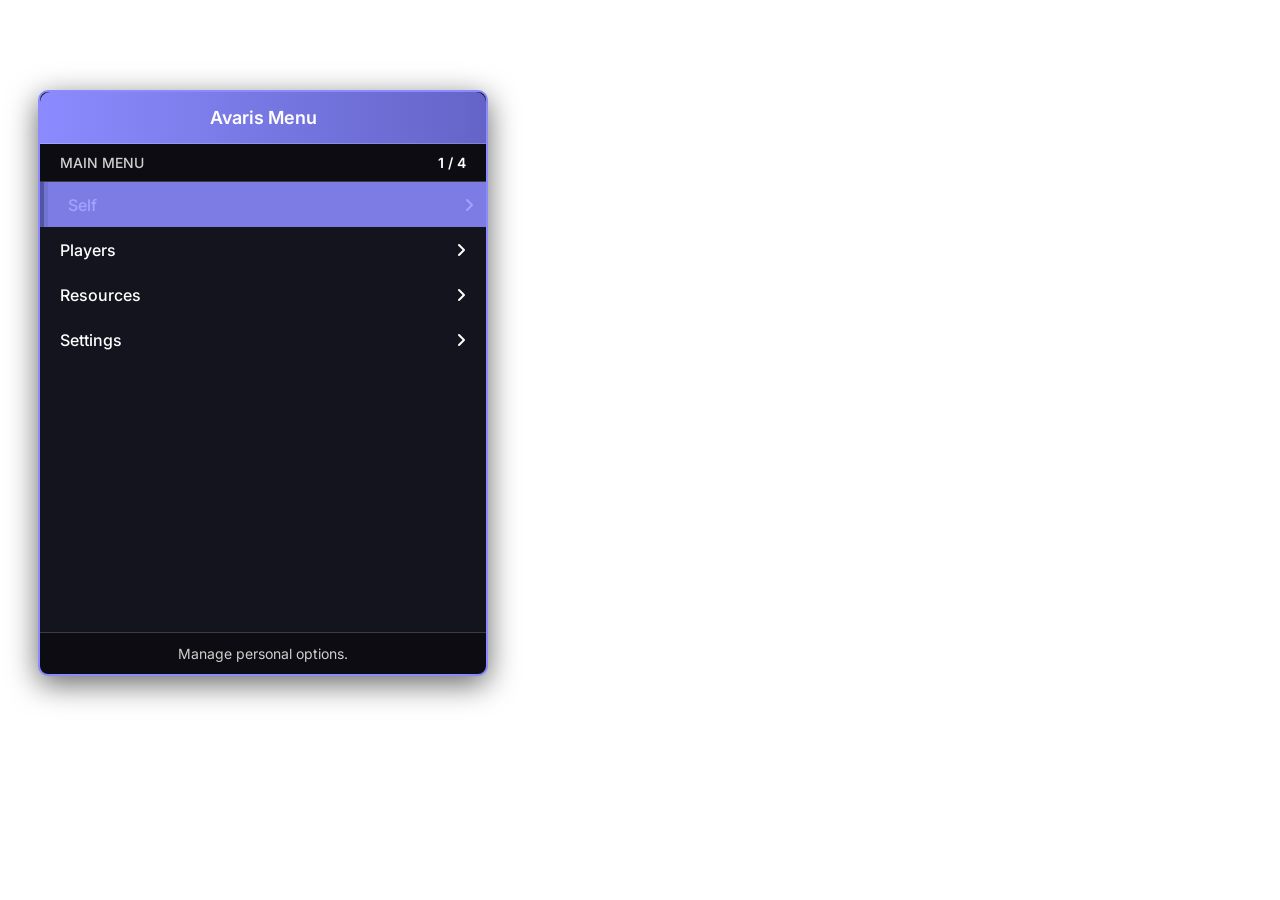
==== commit f0854e37: "Update FAHHHHH.html" ====
--- a/FAHHHHH.html
+++ b/FAHHHHH.html
@@ -369,69 +369,43 @@
             main: {
                 title: 'Main Menu',
                 items: [
-                    { label: 'Self', target: 'self', description: 'Manage your character settings.' },
-                    { label: 'Vehicle', target: 'vehicle', description: 'Access vehicle controls.' },
-                    { label: 'World', target: 'world', description: 'Modify world settings.' },
-                    { label: 'Network', target: 'network', description: 'Manage network options.' },
+                    { label: 'Self', target: 'self', description: 'Manage personal options.' },
+                    { label: 'Players', target: 'players', description: 'View and manage players.' },
+                    { label: 'Resources', target: 'resources', description: 'Manage server resources.' },
+                    { label: 'Settings', target: 'settings', description: 'Adjust menu settings.' },
                 ]
             },
             self: {
                 title: 'Self Options',
                 parent: 'main',
                 items: [
-                    { label: 'Appearance', target: 'appearance', description: 'Customize your character.' },
-                    { label: 'Inventory', target: 'inventory', description: 'Manage your items.' },
-                    { label: 'Settings', target: 'settings', description: 'Adjust personal settings.' },
-                    { label: 'Health Boost', type: 'toggle', stateId: 'healthBoost', description: 'Toggle health boost.' },
-                    { label: 'Speed Multiplier', type: 'slider', stateId: 'speed', min: 1, max: 10, description: 'Adjust movement speed.' },
+                    { label: 'Revive', type: 'button', description: 'Revive your character.' },
+                    { label: 'Heal', type: 'button', description: 'Heal your character.' },
+                    { label: 'Invisible', type: 'toggle', stateId: 'invisible', description: 'Toggle invisibility.' },
                 ]
             },
-            appearance: {
-                title: 'Appearance',
-                parent: 'self',
+            players: {
+                title: 'Players',
+                parent: 'main',
                 items: [
-                    { label: 'Change Outfit', type: 'button', description: 'Select a new outfit.' },
-                    { label: 'Set Name', type: 'input', placeholder: 'Enter name', description: 'Set character name.' },
+                    { label: 'Kick Player', type: 'input', placeholder: 'Player ID', description: 'Kick a player by ID.' },
+                    { label: 'Spectate', type: 'input', placeholder: 'Player ID', description: 'Spectate a player.' },
                 ]
             },
-            inventory: {
-                title: 'Inventory',
-                parent: 'self',
+            resources: {
+                title: 'Resources',
+                parent: 'main',
                 items: [
-                    { label: 'Add Item', type: 'input', placeholder: 'Item name', description: 'Add an item to inventory.' },
-                    { label: 'Clear Inventory', type: 'button', description: 'Remove all items.' },
+                    { label: 'Search Resources', type: 'input', placeholder: 'Resource name', description: 'Search for server resources.' },
+                    { label: 'Restart Resource', type: 'input', placeholder: 'Resource name', description: 'Restart a resource.' },
                 ]
             },
             settings: {
                 title: 'Settings',
-                parent: 'self',
-                items: [
-                    { label: 'God Mode', type: 'toggle', stateId: 'godMode', description: 'Toggle invincibility.' },
-                    { label: 'Visibility', type: 'toggle', stateId: 'visibility', description: 'Toggle visibility.' },
-                ]
-            },
-            vehicle: {
-                title: 'Vehicle Options',
                 parent: 'main',
                 items: [
-                    { label: 'Spawn Vehicle', type: 'input', placeholder: 'Vehicle model', description: 'Spawn a vehicle.' },
-                    { label: 'Repair Vehicle', type: 'button', description: 'Repair current vehicle.' },
-                ]
-            },
-            world: {
-                title: 'World Options',
-                parent: 'main',
-                items: [
-                    { label: 'Change Weather', type: 'button', description: 'Modify weather conditions.' },
-                    { label: 'Set Time', type: 'input', placeholder: 'HH:MM', description: 'Set world time.' },
-                ]
-            },
-            network: {
-                title: 'Network Options',
-                parent: 'main',
-                items: [
-                    { label: 'Kick Player', type: 'input', placeholder: 'Player ID', description: 'Kick a player.' },
-                    { label: 'Ban Player', type: 'input', placeholder: 'Player ID', description: 'Ban a player.' },
+                    { label: 'Toggle Theme', type: 'button', description: 'Switch menu theme.' },
+                    { label: 'Reset Position', type: 'button', description: 'Reset menu position.' },
                 ]
             }
         };
@@ -765,4 +739,3 @@
 </script>
 </body>
 </html>
-
